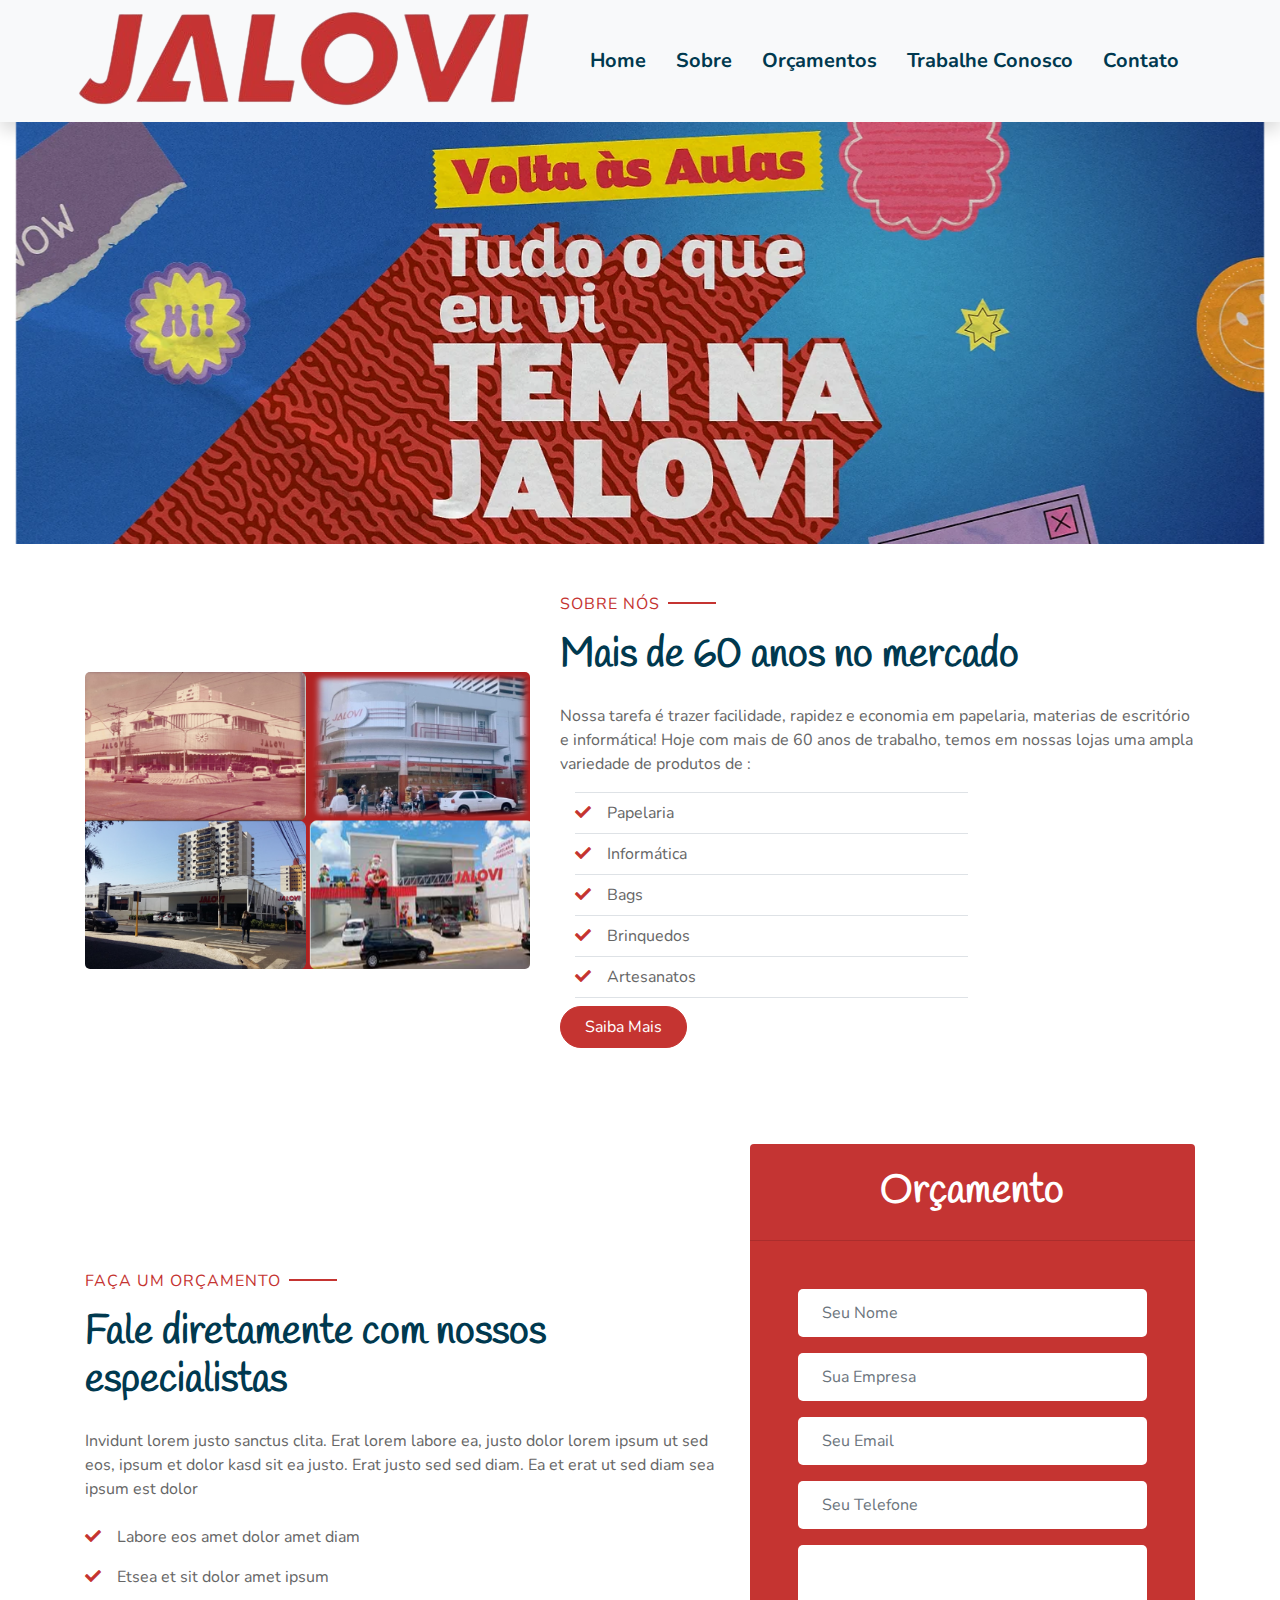
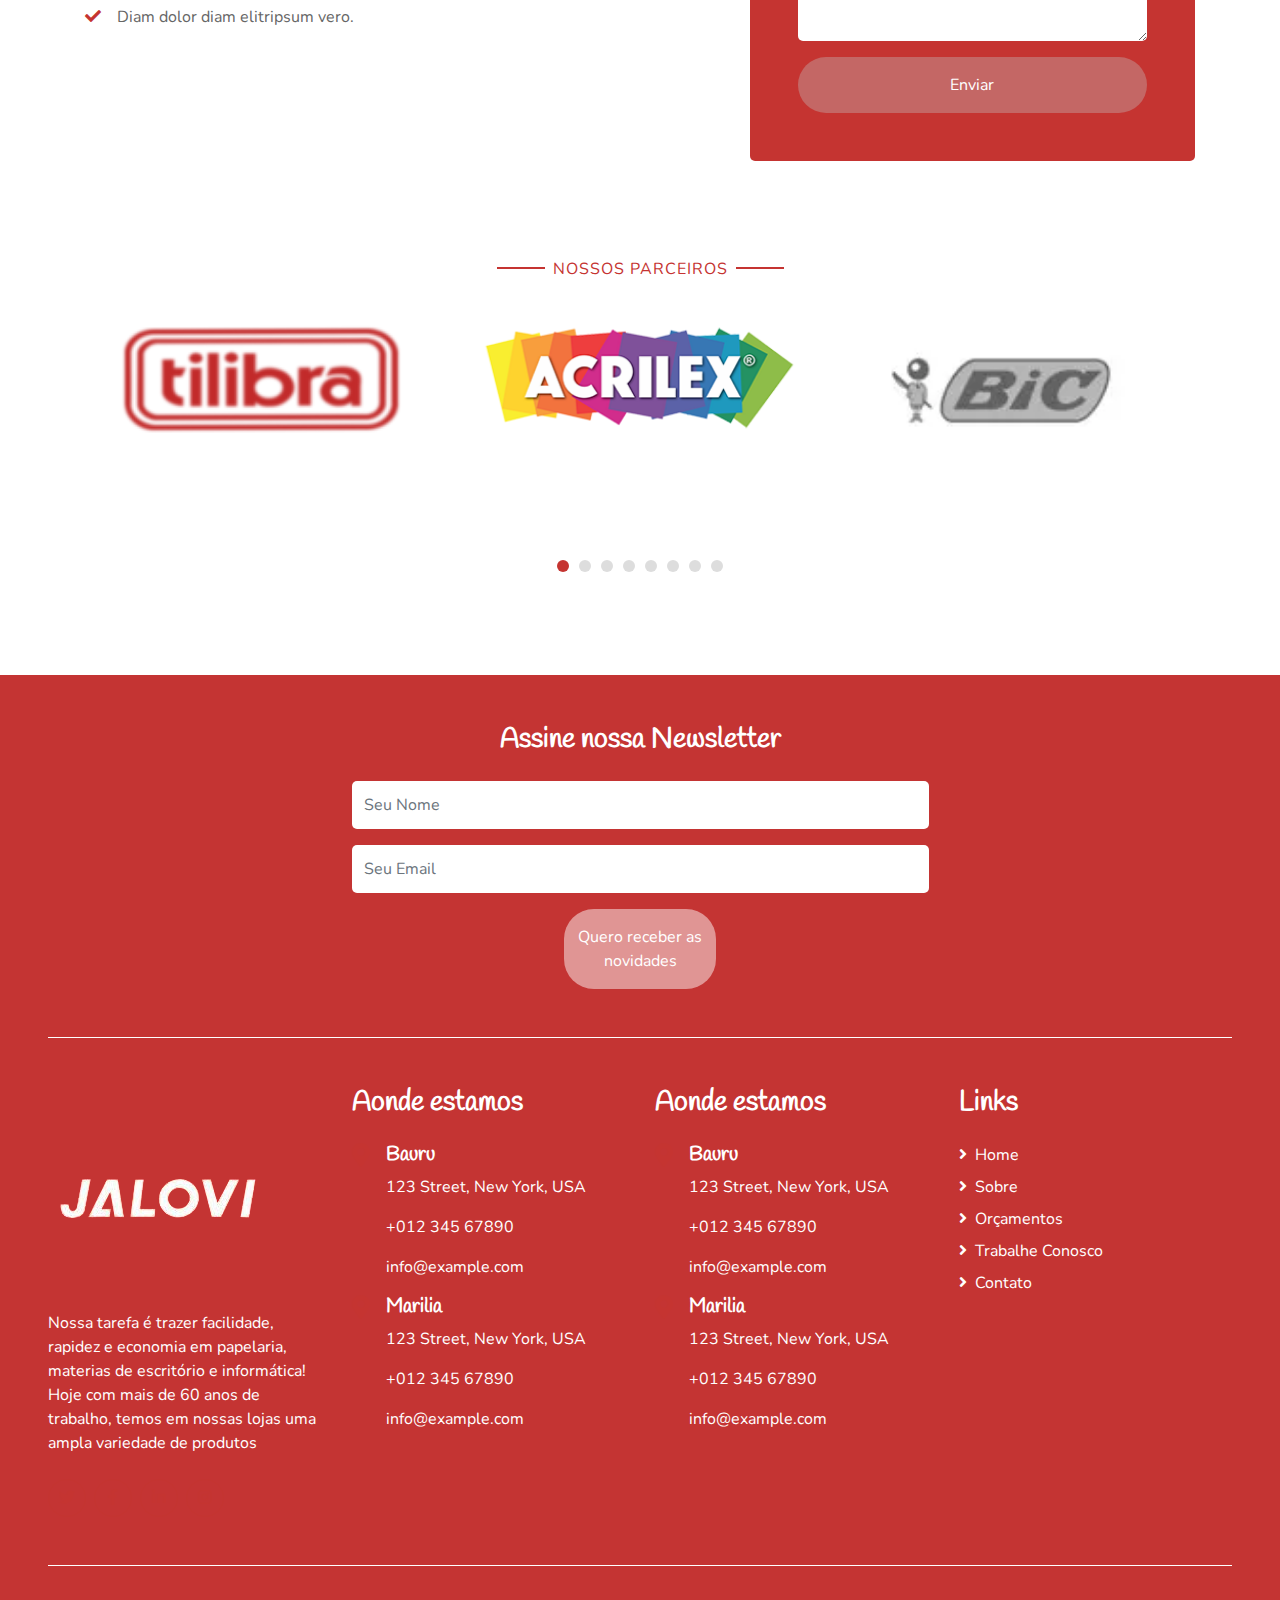
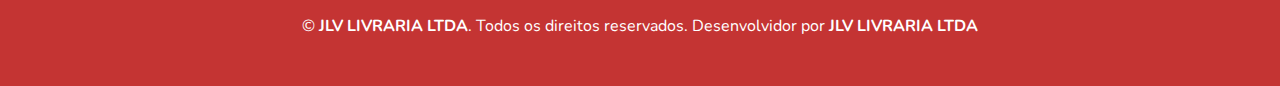
==== index.html @ 51370c57 "first commit" ====
<!DOCTYPE html>
<html lang="en">
  <head>
    <meta charset="utf-8" />
    <title>Jalovi</title>
    <meta content="width=device-width, initial-scale=1.0" name="viewport" />

    <!-- Favicon -->
    <link href="img/favicon.ico" rel="icon" />

    <!-- Google Web Fonts -->
    <link rel="preconnect" href="https://fonts.gstatic.com" />
    <link
      href="https://fonts.googleapis.com/css2?family=Handlee&family=Nunito&display=swap"
      rel="stylesheet"
    />

    <!-- Font Awesome -->
    <link
      href="https://cdnjs.cloudflare.com/ajax/libs/font-awesome/5.10.0/css/all.min.css"
      rel="stylesheet"
    />

    <!-- Flaticon Font -->
    <link href="lib/flaticon/font/flaticon.css" rel="stylesheet" />

    <!-- Libraries Stylesheet -->
    <link href="lib/owlcarousel/assets/owl.carousel.min.css" rel="stylesheet" />
    <link href="lib/lightbox/css/lightbox.min.css" rel="stylesheet" />

    <!-- Customized Bootstrap Stylesheet -->
    <link href="css/style.css" rel="stylesheet" />
  </head>

  <body>
    <!-- Navbar Start -->
    <div class="container-fluid bg-light position-relative shadow">
      <nav
        class="navbar navbar-expand-lg bg-light navbar-light py-3 py-lg-0 px-0 px-lg-5"
      >
        <a
          href=""
         
        >
          <img src="img/logo.png" alt="">
        </a>
        <button
          type="button"
          class="navbar-toggler"
          data-toggle="collapse"
          data-target="#navbarCollapse"
        >
          <span class="navbar-toggler-icon"></span>
        </button>
        <div
          class="collapse navbar-collapse justify-content-between"
          id="navbarCollapse"
        >
          <div class="navbar-nav font-weight-bold mx-auto py-0" style="font-size: 20px;">
            <a href="./index.html" class="nav-item nav-link">Home</a>
            <a href="./sobre.html" class="nav-item nav-link">Sobre</a>
            <a href="#orcamento" class="nav-item nav-link">Orçamentos</a>
            <a href="./trabalhe-conosco.html" class="nav-item nav-link">Trabalhe Conosco</a>
            <a href="./contato.html" class="nav-item nav-link">Contato</a>
          </div>
        
        </div>
      </nav>
    </div>
    <!-- Navbar End -->

    <!-- Header Start -->
    <div class="owl-carousel slider-carousel">
      <div
      class=""
    >
      <div class="slider-item px-3">
        <div class="banner1">
          <img
            class="img-fluid"
            src="img/banner.webp"
            alt="Image"
          />
          
        </div>
      </div>
      </div>

      <div
        class=""
      >
      <img
        class="img-fluid"
         src="img/Banner1.png"         
      />
      </div>
    </div>
    
    <!-- Header End -->

    <!-- Sobre Start -->
    <div class="container-fluid py-5">
      <div class="container">
        <div class="row align-items-center">
          <div class="col-lg-5">
            <img
              class="img-fluid rounded mb-5 mb-lg-0"
              src="img/jaloviAntiga.png"
              alt=""
            />
          </div>
          <div class="col-lg-7">
            <p class="section-title pr-5">
              <span class="pr-2">Sobre Nós</span>
            </p>
            <h1 class="mb-4">Mais de 60 anos no mercado</h1>
            <p>
              Nossa tarefa é trazer facilidade, rapidez e economia em papelaria, materias de escritório e informática!
              Hoje com mais de 60 anos de trabalho, temos em nossas lojas uma ampla variedade de produtos de : 
            </p>
          
              <div class="col-6 col-md-8">
                <ul class="list-inline m-0">
                  <li class="py-2 border-top border-bottom">
                    <i class="fa fa-check text-primary mr-3"></i>Papelaria</li>
                  <li class="py-2 border-bottom">
                    <i class="fa fa-check text-primary mr-3"></i>Informática</li>
                  <li class="py-2 border-bottom">
                    <i class="fa fa-check text-primary mr-3"></i>Bags</li>
                  <li class="py-2 border-bottom">
                    <i class="fa fa-check text-primary mr-3"></i>Brinquedos</li>
                  <li class="py-2 border-bottom">
                    <i class="fa fa-check text-primary mr-3"></i>Artesanatos</li>
                </ul>
                
              </div>
              <a href="" class="btn btn-primary mt-2 py-2 px-4">Saiba Mais</a>
            </div>
         
          </div>
        </div>
      </div>
    </div>
    <!-- Sobre End -->

   
    <!-- Orçamento Start -->
    <div class="container-fluid py-5" id="orcamento">
      <div class="container">
        <div class="row align-items-center">
          <div class="col-lg-7 mb-5 mb-lg-0">
            <p class="section-title pr-5">
              <span class="pr-2">Faça um Orçamento</span>
            </p>
            <h1 class="mb-4">Fale diretamente com nossos especialistas</h1>
            <p>
              Invidunt lorem justo sanctus clita. Erat lorem labore ea, justo
              dolor lorem ipsum ut sed eos, ipsum et dolor kasd sit ea justo.
              Erat justo sed sed diam. Ea et erat ut sed diam sea ipsum est
              dolor
            </p>
            <ul class="list-inline m-0">
              <li class="py-2">
                <i class="fa fa-check text-success mr-3"></i>Labore eos amet
                dolor amet diam
              </li>
              <li class="py-2">
                <i class="fa fa-check text-success mr-3"></i>Etsea et sit dolor
                amet ipsum
              </li>
              <li class="py-2">
                <i class="fa fa-check text-success mr-3"></i>Diam dolor diam
                elitripsum vero.
              </li>
            </ul>
          </div>
          <div class="col-lg-5">
            <div class="card border-0">
              <div class="card-header bg-secondary text-center p-4">
                <h1 class="text-white m-0">Orçamento</h1>
              </div>
              <div class="card-body rounded-bottom bg-primary p-5">
                <form>
                  <div class="form-group">
                    <input
                      type="text"
                      class="form-control border-0 p-4"
                      placeholder="Seu Nome"
                      required="required"
                    />
                  </div>
                  <div class="form-group">
                    <input
                      type="text"
                      class="form-control border-0 p-4"
                      placeholder="Sua Empresa"
                      required="required"
                    />
                  </div>
                  <div class="form-group">
                    <input
                      type="email"
                      class="form-control border-0 p-4"
                      placeholder="Seu Email"
                      required="required"
                    />
                  </div>
                  <div class="form-group">
                    <input
                      type="text"
                      class="form-control border-0 p-4"
                      placeholder="Seu Telefone"
                      required="required"
                    />
                  </div>
                  <div class="form-group">
                    <textarea
                    class="form-control border-0 p-4"
                    type="text"
                    placeholder="Produtos">
                    </textarea>
                  </div>
                  <div>
                    <button
                      class="btn btn-secondary btn-block border-0 py-3"
                      type="submit"
                    >
                      Enviar
                    </button>
                  </div>
                </form>
              </div>
            </div>
          </div>
        </div>
      </div>
    </div>
    <!-- Orçamento End -->

   

    <!-- Parceiros Start -->
    <div class="container-fluid py-5">
      <div class="container p-0">
        <div class="text-center pb-2">
          <p class="section-title px-5">
            <span class="px-2">Nossos parceiros</span>
          </p>
                </div>
        <div class="owl-carousel testimonial-carousel">
          <div class="testimonial-item px-3">
              <img
                class="img-fluid"
                src="img/acrilex.png"
                alt="Image"
                width="120px"
                height="120px"
              />
          </div>
          <div class="testimonial-item px-3">
              <img
                class="img-fluid "
                src="img/bic.png"
                alt="Image"
                width="120px"
                height="120px"
              />
          </div>
          <div class="testimonial-item px-3">
              <img
                class="img-fluid "
                src="img/cis2.png"
                alt="Image"
                width="120px"
                height="120px"
              />
          </div>
          <div class="testimonial-item px-3">
              <img
                class="img-fluid "
                src="img/chamex2.png"
                alt="Image"
                width="120px"
                height="120px"
              />
          </div>
          <div class="testimonial-item px-3">
              <img
                class="img-fluid "
                src="img/faber.png"
                alt="Image"
                width="120px"
                height="120px"
              />
          </div>
          <div class="testimonial-item px-3">
              <img
                class="img-fluid "
                src="img/Staedtler.png"
                alt="Image"
                width="120px"
                height="120px"
              />
          </div>
          <div class="testimonial-item px-3">
              <img
                class="img-fluid "
                src="img/stabilo.png"
                alt="Image"
                width="120px"
                height="120px"
              />
        </div>
        <div class="testimonial-item px-3">
          <img
            class="img-fluid "
            src="img/tilibra2.png"
            alt="Image"
            width="120px"
            height="120px"
          />
    </div>
      </div>
    </div>
    </div>
    <!-- Parceiros End -->


   <!-- Footer Start -->
   
   <div
   class="container-fluid bg-secondary text-white mt-5 py-5 px-sm-3 px-md-5"
 >
 <div class="row justify-content-center">
  <div class="col-md-6 col-sm-6 justify-content-center mb-5 text-center">
    <h3 class="text-primary mb-4" style="color: #ffff !important;">Assine nossa Newsletter</h3>
    <form action="">
      <div class="form-group">
        <input
          type="text"
          class="form-control border-0 py-4"
          placeholder="Seu Nome"
          required="required"
        />
      </div>
      <div class="form-group">
        <input
          type="email"
          class="form-control border-0 py-4"
          placeholder="Seu Email"
          required="required"
        />
      </div>
      <div class="row justify-content-center">
        <button 
          class="col-3  btn btn-primary btn-block border-0 py-3"
          type="submit"
          style="background-color : #ffffff7a"
        >
         Quero receber as novidades
        </button>
      </div>
    </form>
  </div>
 </div>
<div style="border-top: 1px solid white ;"></div>
   <div class="row pt-5">
     <div class="col-lg-3 col-md-6 mb-5">
       <a
         href=""
       >
       <img class="img-fluid" src="img/logo-branca.png" alt="">
       </a>
       <p>
        Nossa tarefa é trazer facilidade, rapidez e economia em papelaria, materias de escritório e informática! Hoje com mais de 60 anos de trabalho, temos em nossas lojas uma ampla variedade de produtos
       </p>
       <div class="d-flex justify-content-start mt-4">
         <a
           class="btn btn-outline-primary rounded-circle text-center mr-2 px-0"
           style="width: 38px; height: 38px"
           href="#"
           ><i class="fab fa-twitter"></i
         ></a>
         <a
           class="btn btn-outline-primary rounded-circle text-center mr-2 px-0"
           style="width: 38px; height: 38px"
           href="#"
           ><i class="fab fa-facebook-f"></i
         ></a>
         <a
           class="btn btn-outline-primary rounded-circle text-center mr-2 px-0"
           style="width: 38px; height: 38px"
           href="#"
           ><i class="fab fa-linkedin-in"></i
         ></a>
         <a
           class="btn btn-outline-primary rounded-circle text-center mr-2 px-0"
           style="width: 38px; height: 38px"
           href="#"
           ><i class="fab fa-instagram"></i
         ></a>
       </div>
     </div>

     <div class="col-lg-3 col-md-3 mb-5">
       <h3 class="text-primary mb-4" style="color: #ffff !important;">Aonde estamos</h3>
       <div class="d-flex">
         <h4 class="fa fa-map-marker-alt text-primary"></h4>
         <div class="pl-3">
           <h5 class="text-white">Bauru</h5>
           <p>123 Street, New York, USA</p>
           <p>+012 345 67890</p>
           <p>info@example.com</p>
         </div>
       </div>
       <div class="d-flex">
         <h4 class="fa fa-map-marker-alt text-primary"></h4>
         <div class="pl-3">
           <h5 class="text-white">Marilia</h5>
           <p>123 Street, New York, USA</p>
           <p>+012 345 67890</p>
           <p>info@example.com</p>
         </div>
       </div>  
     </div>

     <div class="col-lg-3 col-md-3 mb-5">
       <h3 class="text-primary mb-4" style="color: #ffff !important;">Aonde estamos</h3>
       <div class="d-flex">
         <h4 class="fa fa-map-marker-alt text-primary"></h4>
         <div class="pl-3">
           <h5 class="text-white">Bauru</h5>
           <p>123 Street, New York, USA</p>
           <p>+012 345 67890</p>
           <p>info@example.com</p>
         </div>
       </div>
       <div class="d-flex">
         <h4 class="fa fa-map-marker-alt text-primary"></h4>
         <div class="pl-3">
           <h5 class="text-white">Marilia</h5>
           <p>123 Street, New York, USA</p>
           <p>+012 345 67890</p>
           <p>info@example.com</p>
         </div>
       </div>  
     </div>



     <div class="col-lg-3 col-md-6 mb-5">
       <h3 class="text-primary mb-4" style="color: #ffff !important;">Links</h3>
       <div class="d-flex flex-column justify-content-start">
         <a class="text-white mb-2" href="./index.html"
           ><i class="fa fa-angle-right mr-2"></i>Home</a
         >
         <a class="text-white mb-2" href="./sobre.html"
           ><i class="fa fa-angle-right mr-2"></i>Sobre</a
         >
         <a class="text-white mb-2" href="#"
           ><i class="fa fa-angle-right mr-2"></i>Orçamentos</a
         >
         <a class="text-white mb-2" href="trabalhe-conosco.html"
           ><i class="fa fa-angle-right mr-2"></i>Trabalhe Conosco</a
         >
         <a class="text-white" href="./contato.html"
           ><i class="fa fa-angle-right mr-2"></i>Contato</a
         >
       </div>
     </div>
   
   </div>
   
   <div
     class="container-fluid pt-5"
     style="border-top: 1px solid white ;"
   >
     <p class="m-0 text-center text-white">
       &copy;
       <a class="text-primary font-weight-bold" style="color: #ffff !important;" href="#">JLV LIVRARIA LTDA</a>.
       Todos os direitos reservados.

       <!--/*** This template is free as long as you keep the footer author’s credit link/attribution link/backlink. If you'd like to use the template without the footer author’s credit link/attribution link/backlink, you can purchase the Credit Removal License from "https://htmlcodex.com/credit-removal". Thank you for your support. ***/-->
       Desenvolvidor por
       <a class="text-primary font-weight-bold" href=""
       style="color: #ffff !important;">JLV LIVRARIA LTDA</a
       >
     </p>
   </div>
 </div>
 <!-- Footer End -->

 <!-- Back to Top -->
 <a href="#" class="btn btn-primary p-3 back-to-top"
   ><i class="fa fa-angle-double-up"></i
 ></a>

 <!-- JavaScript Libraries -->
 <script src="https://code.jquery.com/jquery-3.4.1.min.js"></script>
 <script src="https://stackpath.bootstrapcdn.com/bootstrap/4.4.1/js/bootstrap.bundle.min.js"></script>
 <script src="lib/easing/easing.min.js"></script>
 <script src="lib/owlcarousel/owl.carousel.min.js"></script>
 <script src="lib/isotope/isotope.pkgd.min.js"></script>
 <script src="lib/lightbox/js/lightbox.min.js"></script>

 <!-- Contact Javascript File -->
 <script src="mail/jqBootstrapValidation.min.js"></script>
 <script src="mail/contact.js"></script>

 <!-- Template Javascript -->
 <script src="js/main.js"></script>
</body>
</html>
---- lib/flaticon/font/flaticon.css ----
@font-face {
  font-family: "Flaticon";
  src: url("./Flaticon.eot");
  src: url("./Flaticon.eot?#iefix") format("embedded-opentype"),
       url("./Flaticon.woff2") format("woff2"),
       url("./Flaticon.woff") format("woff"),
       url("./Flaticon.ttf") format("truetype"),
       url("./Flaticon.svg#Flaticon") format("svg");
  font-weight: normal;
  font-style: normal;
}

@media screen and (-webkit-min-device-pixel-ratio:0) {
  @font-face {
    font-family: "Flaticon";
    src: url("./Flaticon.svg#Flaticon") format("svg");
  }
}

[class^="flaticon-"]:before, [class*=" flaticon-"]:before,
[class^="flaticon-"]:after, [class*=" flaticon-"]:after {   
  font-family: Flaticon;
        font-size: 20px;
font-style: normal;
margin-left: 20px;
}

.flaticon-001-swing:before { content: "\f100"; }
.flaticon-002-bricks:before { content: "\f101"; }
.flaticon-003-feeding-bottle:before { content: "\f102"; }
.flaticon-004-balloons:before { content: "\f103"; }
.flaticon-005-marker:before { content: "\f104"; }
.flaticon-006-spinning-top:before { content: "\f105"; }
.flaticon-007-sandbox:before { content: "\f106"; }
.flaticon-008-tambourine:before { content: "\f107"; }
.flaticon-009-bib:before { content: "\f108"; }
.flaticon-010-slide:before { content: "\f109"; }
.flaticon-011-mat:before { content: "\f10a"; }
.flaticon-012-kite:before { content: "\f10b"; }
.flaticon-013-brush:before { content: "\f10c"; }
.flaticon-014-blackboard:before { content: "\f10d"; }
.flaticon-015-potty:before { content: "\f10e"; }
.flaticon-016-apple:before { content: "\f10f"; }
.flaticon-017-toy-car:before { content: "\f110"; }
.flaticon-018-ball:before { content: "\f111"; }
.flaticon-019-pencil:before { content: "\f112"; }
.flaticon-020-rattle:before { content: "\f113"; }
.flaticon-021-juice-box:before { content: "\f114"; }
.flaticon-022-drum:before { content: "\f115"; }
.flaticon-023-girl:before { content: "\f116"; }
.flaticon-024-shape-toy:before { content: "\f117"; }
.flaticon-025-sandwich:before { content: "\f118"; }
.flaticon-026-paper-boat:before { content: "\f119"; }
.flaticon-027-xylophone:before { content: "\f11a"; }
.flaticon-028-kindergarten:before { content: "\f11b"; }
.flaticon-029-clock:before { content: "\f11c"; }
.flaticon-030-crayons:before { content: "\f11d"; }
.flaticon-031-bell:before { content: "\f11e"; }
.flaticon-032-book:before { content: "\f11f"; }
.flaticon-033-blocks:before { content: "\f120"; }
.flaticon-034-popsicle:before { content: "\f121"; }
.flaticon-035-table:before { content: "\f122"; }
.flaticon-036-boy:before { content: "\f123"; }
.flaticon-037-toys:before { content: "\f124"; }
.flaticon-038-locker:before { content: "\f125"; }
.flaticon-039-seesaw:before { content: "\f126"; }
.flaticon-040-puzzle:before { content: "\f127"; }
.flaticon-041-abacus:before { content: "\f128"; }
.flaticon-042-synthesizer:before { content: "\f129"; }
.flaticon-043-teddy-bear:before { content: "\f12a"; }
.flaticon-044-scissors:before { content: "\f12b"; }
.flaticon-045-cookies:before { content: "\f12c"; }
.flaticon-046-bucket:before { content: "\f12d"; }
.flaticon-047-backpack:before { content: "\f12e"; }
.flaticon-048-paper-plane:before { content: "\f12f"; }
.flaticon-049-cutlery:before { content: "\f130"; }
.flaticon-050-fence:before { content: "\f131"; }
---- css/style.css ----
/******* Bootstrap Theming ********/
/*!
 * Bootstrap v4.5.3 (https://getbootstrap.com/)
 * Copyright 2011-2020 The Bootstrap Authors
 * Copyright 2011-2020 Twitter, Inc.
 * Licensed under MIT (https://github.com/twbs/bootstrap/blob/main/LICENSE)
 */
:root {
  --blue: #007bff;
  --indigo: #6610f2;
  --purple: #6f42c1;
  --pink: #e83e8c;
  --red: #dc3545;
  --orange: #fd7e14;
  --yellow: #ffc107;
  --green: #28a745;
  --teal: #20c997;
  --cyan: #c53431;
  --white: #fff;
  --gray: #6c757d;
  --gray-dark: #343a40;
  --primary: #c53431;
  --secondary: #00394f;
  --success: #28a745;
  --info: #c53431;
  --warning: #ffc107;
  --danger: #dc3545;
  --light: #f8f9fa;
  --dark: #343a40;
  --breakpoint-xs: 0;
  --breakpoint-sm: 576px;
  --breakpoint-md: 768px;
  --breakpoint-lg: 992px;
  --breakpoint-xl: 1200px;
  --font-family-sans-serif: "Nunito", sans-serif;
  --font-family-monospace: SFMono-Regular, Menlo, Monaco, Consolas, "Liberation Mono", "Courier New", monospace;
}

*,
*::before,
*::after {
  box-sizing: border-box;
}

html {
  scroll-behavior: smooth !important;
  font-family: sans-serif;
  line-height: 1.15;
  -webkit-text-size-adjust: 100%;
  -webkit-tap-highlight-color: rgba(0, 0, 0, 0);
  
}
:target {
  scroll-margin-top: .8em;
}

article, aside, figcaption, figure, footer, header, hgroup, main, nav, section {
  display: block;
}

body {
  margin: 0;
  font-family: "Nunito", sans-serif;
  font-size: 1rem;
  font-weight: 400;
  line-height: 1.5;
  color: #666666;
  text-align: left;
  background-color: #fff;
}

[tabindex="-1"]:focus:not(:focus-visible) {
  outline: 0 !important;
}

hr {
  box-sizing: content-box;
  height: 0;
  overflow: visible;
}

h1, h2, h3, h4, h5, h6 {
  margin-top: 0;
  margin-bottom: 0.5rem;
}

p {
  margin-top: 0;
  margin-bottom: 1rem;
}

abbr[title],
abbr[data-original-title] {
  text-decoration: underline;
  text-decoration: underline dotted;
  cursor: help;
  border-bottom: 0;
  text-decoration-skip-ink: none;
}

address {
  margin-bottom: 1rem;
  font-style: normal;
  line-height: inherit;
}

ol,
ul,
dl {
  margin-top: 0;
  margin-bottom: 1rem;
}

ol ol,
ul ul,
ol ul,
ul ol {
  margin-bottom: 0;
}

dt {
  font-weight: 700;
}

dd {
  margin-bottom: .5rem;
  margin-left: 0;
}

blockquote {
  margin: 0 0 1rem;
}

b,
strong {
  font-weight: bolder;
}

small {
  font-size: 80%;
}

sub,
sup {
  position: relative;
  font-size: 75%;
  line-height: 0;
  vertical-align: baseline;
}

sub {
  bottom: -.25em;
}

sup {
  top: -.5em;
}

a {
  color: #c53431;
  text-decoration: none;
  background-color: transparent;
}

a:hover {
  color: #0f6674;
  text-decoration: underline;
}

a:not([href]):not([class]) {
  color: inherit;
  text-decoration: none;
}

a:not([href]):not([class]):hover {
  color: inherit;
  text-decoration: none;
}

pre,
code,
kbd,
samp {
  font-family: SFMono-Regular, Menlo, Monaco, Consolas, "Liberation Mono", "Courier New", monospace;
  font-size: 1em;
}

pre {
  margin-top: 0;
  margin-bottom: 1rem;
  overflow: auto;
  -ms-overflow-style: scrollbar;
}

figure {
  margin: 0 0 1rem;
}

img {
  vertical-align: middle;
  border-style: none;
}

svg {
  overflow: hidden;
  vertical-align: middle;
}

table {
  border-collapse: collapse;
}

caption {
  padding-top: 0.75rem;
  padding-bottom: 0.75rem;
  color: #6c757d;
  text-align: left;
  caption-side: bottom;
}

th {
  text-align: inherit;
  text-align: -webkit-match-parent;
}

label {
  display: inline-block;
  margin-bottom: 0.5rem;
}

button {
  border-radius: 0;
}

button:focus {
  outline: 1px dotted;
  outline: 5px auto -webkit-focus-ring-color;
}

input,
button,
select,
optgroup,
textarea {
  margin: 0;
  font-family: inherit;
  font-size: inherit;
  line-height: inherit;
}

button,
input {
  overflow: visible;
}

button,
select {
  text-transform: none;
}

[role="button"] {
  cursor: pointer;
}

select {
  word-wrap: normal;
}

button,
[type="button"],
[type="reset"],
[type="submit"] {
  -webkit-appearance: button;
}

button:not(:disabled),
[type="button"]:not(:disabled),
[type="reset"]:not(:disabled),
[type="submit"]:not(:disabled) {
  cursor: pointer;
}

button::-moz-focus-inner,
[type="button"]::-moz-focus-inner,
[type="reset"]::-moz-focus-inner,
[type="submit"]::-moz-focus-inner {
  padding: 0;
  border-style: none;
}

input[type="radio"],
input[type="checkbox"] {
  box-sizing: border-box;
  padding: 0;
}

textarea {
  overflow: auto;
  resize: vertical;
}

fieldset {
  min-width: 0;
  padding: 0;
  margin: 0;
  border: 0;
}

legend {
  display: block;
  width: 100%;
  max-width: 100%;
  padding: 0;
  margin-bottom: .5rem;
  font-size: 1.5rem;
  line-height: inherit;
  color: inherit;
  white-space: normal;
}

@media (max-width: 1200px) {
  legend {
    font-size: calc(1.275rem + 0.3vw) ;
  }
}

progress {
  vertical-align: baseline;
}

[type="number"]::-webkit-inner-spin-button,
[type="number"]::-webkit-outer-spin-button {
  height: auto;
}

[type="search"] {
  outline-offset: -2px;
  -webkit-appearance: none;
}

[type="search"]::-webkit-search-decoration {
  -webkit-appearance: none;
}

::-webkit-file-upload-button {
  font: inherit;
  -webkit-appearance: button;
}

output {
  display: inline-block;
}

summary {
  display: list-item;
  cursor: pointer;
}

template {
  display: none;
}

[hidden] {
  display: none !important;
}

h1, h2, h3, h4, h5, h6,
.h1, .h2, .h3, .h4, .h5, .h6 {
  margin-bottom: 0.5rem;
  font-family: "Handlee", cursive;
  font-weight: bold;
  line-height: 1.2;
  color: #00394f;
}

h1, .h1 {
  font-size: 2.5rem;
}

@media (max-width: 1200px) {
  h1, .h1 {
    font-size: calc(1.375rem + 1.5vw) ;
  }
}

h2, .h2 {
  font-size: 2rem;
}

@media (max-width: 1200px) {
  h2, .h2 {
    font-size: calc(1.325rem + 0.9vw) ;
  }
}

h3, .h3 {
  font-size: 1.75rem;
}

@media (max-width: 1200px) {
  h3, .h3 {
    font-size: calc(1.3rem + 0.6vw) ;
  }
}

h4, .h4 {
  font-size: 1.5rem;
}

@media (max-width: 1200px) {
  h4, .h4 {
    font-size: calc(1.275rem + 0.3vw) ;
  }
}

h5, .h5 {
  font-size: 1.25rem;
}

h6, .h6 {
  font-size: 1rem;
}

.lead {
  font-size: 1.25rem;
  font-weight: 300;
}

.display-1 {
  font-size: 6rem;
  font-weight: 300;
  line-height: 1.2;
}

@media (max-width: 1200px) {
  .display-1 {
    font-size: calc(1.725rem + 5.7vw) ;
  }
}

.display-2 {
  font-size: 5.5rem;
  font-weight: 300;
  line-height: 1.2;
}

@media (max-width: 1200px) {
  .display-2 {
    font-size: calc(1.675rem + 5.1vw) ;
  }
}

.display-3 {
  font-size: 4.5rem;
  font-weight: 300;
  line-height: 1.2;
}

@media (max-width: 1200px) {
  .display-3 {
    font-size: calc(1.575rem + 3.9vw) ;
  }
}

.display-4 {
  font-size: 3.5rem;
  font-weight: 300;
  line-height: 1.2;
}

@media (max-width: 1200px) {
  .display-4 {
    font-size: calc(1.475rem + 2.7vw) ;
  }
}

hr {
  margin-top: 1rem;
  margin-bottom: 1rem;
  border: 0;
  border-top: 1px solid rgba(0, 0, 0, 0.1);
}

small,
.small {
  font-size: 80%;
  font-weight: 400;
}

mark,
.mark {
  padding: 0.2em;
  background-color: #fcf8e3;
}

.list-unstyled {
  padding-left: 0;
  list-style: none;
}

.list-inline {
  padding-left: 0;
  list-style: none;
}

.list-inline-item {
  display: inline-block;
}

.list-inline-item:not(:last-child) {
  margin-right: 0.5rem;
}

.initialism {
  font-size: 90%;
  text-transform: uppercase;
}

.blockquote {
  margin-bottom: 1rem;
  font-size: 1.25rem;
}

.blockquote-footer {
  display: block;
  font-size: 80%;
  color: #6c757d;
}

.blockquote-footer::before {
  content: "\2014\00A0";
}

.img-fluid {
  max-width: 100%;
  height: auto;
}

.img-thumbnail {
  padding: 0.25rem;
  background-color: #fff;
  border: 1px solid #dee2e6;
  border-radius: 5px;
  max-width: 100%;
  height: auto;
}

.figure {
  display: inline-block;
}

.figure-img {
  margin-bottom: 0.5rem;
  line-height: 1;
}

.figure-caption {
  font-size: 90%;
  color: #6c757d;
}

code {
  font-size: 87.5%;
  color: #e83e8c;
  word-wrap: break-word;
}

a > code {
  color: inherit;
}

kbd {
  padding: 0.2rem 0.4rem;
  font-size: 87.5%;
  color: #fff;
  background-color: #212529;
  border-radius: 0.2rem;
}

kbd kbd {
  padding: 0;
  font-size: 100%;
  font-weight: 700;
}

pre {
  display: block;
  font-size: 87.5%;
  color: #212529;
}

pre code {
  font-size: inherit;
  color: inherit;
  word-break: normal;
}

.pre-scrollable {
  max-height: 340px;
  overflow-y: scroll;
}

.container,
.container-fluid,
.container-sm,
.container-md,
.container-lg,
.container-xl {
  width: 100%;
  padding-right: 15px;
  padding-left: 15px;
  margin-right: auto;
  margin-left: auto;
}

@media (min-width: 576px) {
  .container, .container-sm {
    max-width: 540px;
  }
}

@media (min-width: 768px) {
  .container, .container-sm, .container-md {
    max-width: 720px;
  }
}

@media (min-width: 992px) {
  .container, .container-sm, .container-md, .container-lg {
    max-width: 960px;
  }
}

@media (min-width: 1200px) {
  .container, .container-sm, .container-md, .container-lg, .container-xl {
    max-width: 1140px;
  }
}

.row {
  display: flex;
  flex-wrap: wrap;
  margin-right: -15px;
  margin-left: -15px;
}

.no-gutters {
  margin-right: 0;
  margin-left: 0;
}

.no-gutters > .col,
.no-gutters > [class*="col-"] {
  padding-right: 0;
  padding-left: 0;
}

.col-1, .col-2, .col-3, .col-4, .col-5, .col-6, .col-7, .col-8, .col-9, .col-10, .col-11, .col-12, .col,
.col-auto, .col-sm-1, .col-sm-2, .col-sm-3, .col-sm-4, .col-sm-5, .col-sm-6, .col-sm-7, .col-sm-8, .col-sm-9, .col-sm-10, .col-sm-11, .col-sm-12, .col-sm,
.col-sm-auto, .col-md-1, .col-md-2, .col-md-3, .col-md-4, .col-md-5, .col-md-6, .col-md-7, .col-md-8, .col-md-9, .col-md-10, .col-md-11, .col-md-12, .col-md,
.col-md-auto, .col-lg-1, .col-lg-2, .col-lg-3, .col-lg-4, .col-lg-5, .col-lg-6, .col-lg-7, .col-lg-8, .col-lg-9, .col-lg-10, .col-lg-11, .col-lg-12, .col-lg,
.col-lg-auto, .col-xl-1, .col-xl-2, .col-xl-3, .col-xl-4, .col-xl-5, .col-xl-6, .col-xl-7, .col-xl-8, .col-xl-9, .col-xl-10, .col-xl-11, .col-xl-12, .col-xl,
.col-xl-auto {
  position: relative;
  width: 100%;
  padding-right: 15px;
  padding-left: 15px;
}

.col {
  flex-basis: 0;
  flex-grow: 1;
  max-width: 100%;
}

.row-cols-1 > * {
  flex: 0 0 100%;
  max-width: 100%;
}

.row-cols-2 > * {
  flex: 0 0 50%;
  max-width: 50%;
}

.row-cols-3 > * {
  flex: 0 0 33.33333%;
  max-width: 33.33333%;
}

.row-cols-4 > * {
  flex: 0 0 25%;
  max-width: 25%;
}

.row-cols-5 > * {
  flex: 0 0 20%;
  max-width: 20%;
}

.row-cols-6 > * {
  flex: 0 0 16.66667%;
  max-width: 16.66667%;
}

.col-auto {
  flex: 0 0 auto;
  width: auto;
  max-width: 100%;
}

.col-1 {
  flex: 0 0 8.33333%;
  max-width: 8.33333%;
}

.col-2 {
  flex: 0 0 16.66667%;
  max-width: 16.66667%;
}

.col-3 {
  flex: 0 0 25%;
  max-width: 25%;
}

.col-4 {
  flex: 0 0 33.33333%;
  max-width: 33.33333%;
}

.col-5 {
  flex: 0 0 41.66667%;
  max-width: 41.66667%;
}

.col-6 {
  flex: 0 0 50%;
  max-width: 50%;
}

.col-7 {
  flex: 0 0 58.33333%;
  max-width: 58.33333%;
}

.col-8 {
  flex: 0 0 66.66667%;
  max-width: 66.66667%;
}

.col-9 {
  flex: 0 0 75%;
  max-width: 75%;
}

.col-10 {
  flex: 0 0 83.33333%;
  max-width: 83.33333%;
}

.col-11 {
  flex: 0 0 91.66667%;
  max-width: 91.66667%;
}

.col-12 {
  flex: 0 0 100%;
  max-width: 100%;
}

.order-first {
  order: -1;
}

.order-last {
  order: 13;
}

.order-0 {
  order: 0;
}

.order-1 {
  order: 1;
}

.order-2 {
  order: 2;
}

.order-3 {
  order: 3;
}

.order-4 {
  order: 4;
}

.order-5 {
  order: 5;
}

.order-6 {
  order: 6;
}

.order-7 {
  order: 7;
}

.order-8 {
  order: 8;
}

.order-9 {
  order: 9;
}

.order-10 {
  order: 10;
}

.order-11 {
  order: 11;
}

.order-12 {
  order: 12;
}

.offset-1 {
  margin-left: 8.33333%;
}

.offset-2 {
  margin-left: 16.66667%;
}

.offset-3 {
  margin-left: 25%;
}

.offset-4 {
  margin-left: 33.33333%;
}

.offset-5 {
  margin-left: 41.66667%;
}

.offset-6 {
  margin-left: 50%;
}

.offset-7 {
  margin-left: 58.33333%;
}

.offset-8 {
  margin-left: 66.66667%;
}

.offset-9 {
  margin-left: 75%;
}

.offset-10 {
  margin-left: 83.33333%;
}

.offset-11 {
  margin-left: 91.66667%;
}

@media (min-width: 576px) {
  .col-sm {
    flex-basis: 0;
    flex-grow: 1;
    max-width: 100%;
  }
  .row-cols-sm-1 > * {
    flex: 0 0 100%;
    max-width: 100%;
  }
  .row-cols-sm-2 > * {
    flex: 0 0 50%;
    max-width: 50%;
  }
  .row-cols-sm-3 > * {
    flex: 0 0 33.33333%;
    max-width: 33.33333%;
  }
  .row-cols-sm-4 > * {
    flex: 0 0 25%;
    max-width: 25%;
  }
  .row-cols-sm-5 > * {
    flex: 0 0 20%;
    max-width: 20%;
  }
  .row-cols-sm-6 > * {
    flex: 0 0 16.66667%;
    max-width: 16.66667%;
  }
  .col-sm-auto {
    flex: 0 0 auto;
    width: auto;
    max-width: 100%;
  }
  .col-sm-1 {
    flex: 0 0 8.33333%;
    max-width: 8.33333%;
  }
  .col-sm-2 {
    flex: 0 0 16.66667%;
    max-width: 16.66667%;
  }
  .col-sm-3 {
    flex: 0 0 25%;
    max-width: 25%;
  }
  .col-sm-4 {
    flex: 0 0 33.33333%;
    max-width: 33.33333%;
  }
  .col-sm-5 {
    flex: 0 0 41.66667%;
    max-width: 41.66667%;
  }
  .col-sm-6 {
    flex: 0 0 50%;
    max-width: 50%;
  }
  .col-sm-7 {
    flex: 0 0 58.33333%;
    max-width: 58.33333%;
  }
  .col-sm-8 {
    flex: 0 0 66.66667%;
    max-width: 66.66667%;
  }
  .col-sm-9 {
    flex: 0 0 75%;
    max-width: 75%;
  }
  .col-sm-10 {
    flex: 0 0 83.33333%;
    max-width: 83.33333%;
  }
  .col-sm-11 {
    flex: 0 0 91.66667%;
    max-width: 91.66667%;
  }
  .col-sm-12 {
    flex: 0 0 100%;
    max-width: 100%;
  }
  .order-sm-first {
    order: -1;
  }
  .order-sm-last {
    order: 13;
  }
  .order-sm-0 {
    order: 0;
  }
  .order-sm-1 {
    order: 1;
  }
  .order-sm-2 {
    order: 2;
  }
  .order-sm-3 {
    order: 3;
  }
  .order-sm-4 {
    order: 4;
  }
  .order-sm-5 {
    order: 5;
  }
  .order-sm-6 {
    order: 6;
  }
  .order-sm-7 {
    order: 7;
  }
  .order-sm-8 {
    order: 8;
  }
  .order-sm-9 {
    order: 9;
  }
  .order-sm-10 {
    order: 10;
  }
  .order-sm-11 {
    order: 11;
  }
  .order-sm-12 {
    order: 12;
  }
  .offset-sm-0 {
    margin-left: 0;
  }
  .offset-sm-1 {
    margin-left: 8.33333%;
  }
  .offset-sm-2 {
    margin-left: 16.66667%;
  }
  .offset-sm-3 {
    margin-left: 25%;
  }
  .offset-sm-4 {
    margin-left: 33.33333%;
  }
  .offset-sm-5 {
    margin-left: 41.66667%;
  }
  .offset-sm-6 {
    margin-left: 50%;
  }
  .offset-sm-7 {
    margin-left: 58.33333%;
  }
  .offset-sm-8 {
    margin-left: 66.66667%;
  }
  .offset-sm-9 {
    margin-left: 75%;
  }
  .offset-sm-10 {
    margin-left: 83.33333%;
  }
  .offset-sm-11 {
    margin-left: 91.66667%;
  }
}

@media (min-width: 768px) {
  .col-md {
    flex-basis: 0;
    flex-grow: 1;
    max-width: 100%;
  }
  .row-cols-md-1 > * {
    flex: 0 0 100%;
    max-width: 100%;
  }
  .row-cols-md-2 > * {
    flex: 0 0 50%;
    max-width: 50%;
  }
  .row-cols-md-3 > * {
    flex: 0 0 33.33333%;
    max-width: 33.33333%;
  }
  .row-cols-md-4 > * {
    flex: 0 0 25%;
    max-width: 25%;
  }
  .row-cols-md-5 > * {
    flex: 0 0 20%;
    max-width: 20%;
  }
  .row-cols-md-6 > * {
    flex: 0 0 16.66667%;
    max-width: 16.66667%;
  }
  .col-md-auto {
    flex: 0 0 auto;
    width: auto;
    max-width: 100%;
  }
  .col-md-1 {
    flex: 0 0 8.33333%;
    max-width: 8.33333%;
  }
  .col-md-2 {
    flex: 0 0 16.66667%;
    max-width: 16.66667%;
  }
  .col-md-3 {
    flex: 0 0 25%;
    max-width: 25%;
  }
  .col-md-4 {
    flex: 0 0 33.33333%;
    max-width: 33.33333%;
  }
  .col-md-5 {
    flex: 0 0 41.66667%;
    max-width: 41.66667%;
  }
  .col-md-6 {
    flex: 0 0 50%;
    max-width: 50%;
  }
  .col-md-7 {
    flex: 0 0 58.33333%;
    max-width: 58.33333%;
  }
  .col-md-8 {
    flex: 0 0 66.66667%;
    max-width: 66.66667%;
  }
  .col-md-9 {
    flex: 0 0 75%;
    max-width: 75%;
  }
  .col-md-10 {
    flex: 0 0 83.33333%;
    max-width: 83.33333%;
  }
  .col-md-11 {
    flex: 0 0 91.66667%;
    max-width: 91.66667%;
  }
  .col-md-12 {
    flex: 0 0 100%;
    max-width: 100%;
  }
  .order-md-first {
    order: -1;
  }
  .order-md-last {
    order: 13;
  }
  .order-md-0 {
    order: 0;
  }
  .order-md-1 {
    order: 1;
  }
  .order-md-2 {
    order: 2;
  }
  .order-md-3 {
    order: 3;
  }
  .order-md-4 {
    order: 4;
  }
  .order-md-5 {
    order: 5;
  }
  .order-md-6 {
    order: 6;
  }
  .order-md-7 {
    order: 7;
  }
  .order-md-8 {
    order: 8;
  }
  .order-md-9 {
    order: 9;
  }
  .order-md-10 {
    order: 10;
  }
  .order-md-11 {
    order: 11;
  }
  .order-md-12 {
    order: 12;
  }
  .offset-md-0 {
    margin-left: 0;
  }
  .offset-md-1 {
    margin-left: 8.33333%;
  }
  .offset-md-2 {
    margin-left: 16.66667%;
  }
  .offset-md-3 {
    margin-left: 25%;
  }
  .offset-md-4 {
    margin-left: 33.33333%;
  }
  .offset-md-5 {
    margin-left: 41.66667%;
  }
  .offset-md-6 {
    margin-left: 50%;
  }
  .offset-md-7 {
    margin-left: 58.33333%;
  }
  .offset-md-8 {
    margin-left: 66.66667%;
  }
  .offset-md-9 {
    margin-left: 75%;
  }
  .offset-md-10 {
    margin-left: 83.33333%;
  }
  .offset-md-11 {
    margin-left: 91.66667%;
  }
}

@media (min-width: 992px) {
  .col-lg {
    flex-basis: 0;
    flex-grow: 1;
    max-width: 100%;
  }
  .row-cols-lg-1 > * {
    flex: 0 0 100%;
    max-width: 100%;
  }
  .row-cols-lg-2 > * {
    flex: 0 0 50%;
    max-width: 50%;
  }
  .row-cols-lg-3 > * {
    flex: 0 0 33.33333%;
    max-width: 33.33333%;
  }
  .row-cols-lg-4 > * {
    flex: 0 0 25%;
    max-width: 25%;
  }
  .row-cols-lg-5 > * {
    flex: 0 0 20%;
    max-width: 20%;
  }
  .row-cols-lg-6 > * {
    flex: 0 0 16.66667%;
    max-width: 16.66667%;
  }
  .col-lg-auto {
    flex: 0 0 auto;
    width: auto;
    max-width: 100%;
  }
  .col-lg-1 {
    flex: 0 0 8.33333%;
    max-width: 8.33333%;
  }
  .col-lg-2 {
    flex: 0 0 16.66667%;
    max-width: 16.66667%;
  }
  .col-lg-3 {
    flex: 0 0 25%;
    max-width: 25%;
  }
  .col-lg-4 {
    flex: 0 0 33.33333%;
    max-width: 33.33333%;
  }
  .col-lg-5 {
    flex: 0 0 41.66667%;
    max-width: 41.66667%;
  }
  .col-lg-6 {
    flex: 0 0 50%;
    max-width: 50%;
  }
  .col-lg-7 {
    flex: 0 0 58.33333%;
    max-width: 58.33333%;
  }
  .col-lg-8 {
    flex: 0 0 66.66667%;
    max-width: 66.66667%;
  }
  .col-lg-9 {
    flex: 0 0 75%;
    max-width: 75%;
  }
  .col-lg-10 {
    flex: 0 0 83.33333%;
    max-width: 83.33333%;
  }
  .col-lg-11 {
    flex: 0 0 91.66667%;
    max-width: 91.66667%;
  }
  .col-lg-12 {
    flex: 0 0 100%;
    max-width: 100%;
  }
  .order-lg-first {
    order: -1;
  }
  .order-lg-last {
    order: 13;
  }
  .order-lg-0 {
    order: 0;
  }
  .order-lg-1 {
    order: 1;
  }
  .order-lg-2 {
    order: 2;
  }
  .order-lg-3 {
    order: 3;
  }
  .order-lg-4 {
    order: 4;
  }
  .order-lg-5 {
    order: 5;
  }
  .order-lg-6 {
    order: 6;
  }
  .order-lg-7 {
    order: 7;
  }
  .order-lg-8 {
    order: 8;
  }
  .order-lg-9 {
    order: 9;
  }
  .order-lg-10 {
    order: 10;
  }
  .order-lg-11 {
    order: 11;
  }
  .order-lg-12 {
    order: 12;
  }
  .offset-lg-0 {
    margin-left: 0;
  }
  .offset-lg-1 {
    margin-left: 8.33333%;
  }
  .offset-lg-2 {
    margin-left: 16.66667%;
  }
  .offset-lg-3 {
    margin-left: 25%;
  }
  .offset-lg-4 {
    margin-left: 33.33333%;
  }
  .offset-lg-5 {
    margin-left: 41.66667%;
  }
  .offset-lg-6 {
    margin-left: 50%;
  }
  .offset-lg-7 {
    margin-left: 58.33333%;
  }
  .offset-lg-8 {
    margin-left: 66.66667%;
  }
  .offset-lg-9 {
    margin-left: 75%;
  }
  .offset-lg-10 {
    margin-left: 83.33333%;
  }
  .offset-lg-11 {
    margin-left: 91.66667%;
  }
}

@media (min-width: 1200px) {
  .col-xl {
    flex-basis: 0;
    flex-grow: 1;
    max-width: 100%;
  }
  .row-cols-xl-1 > * {
    flex: 0 0 100%;
    max-width: 100%;
  }
  .row-cols-xl-2 > * {
    flex: 0 0 50%;
    max-width: 50%;
  }
  .row-cols-xl-3 > * {
    flex: 0 0 33.33333%;
    max-width: 33.33333%;
  }
  .row-cols-xl-4 > * {
    flex: 0 0 25%;
    max-width: 25%;
  }
  .row-cols-xl-5 > * {
    flex: 0 0 20%;
    max-width: 20%;
  }
  .row-cols-xl-6 > * {
    flex: 0 0 16.66667%;
    max-width: 16.66667%;
  }
  .col-xl-auto {
    flex: 0 0 auto;
    width: auto;
    max-width: 100%;
  }
  .col-xl-1 {
    flex: 0 0 8.33333%;
    max-width: 8.33333%;
  }
  .col-xl-2 {
    flex: 0 0 16.66667%;
    max-width: 16.66667%;
  }
  .col-xl-3 {
    flex: 0 0 25%;
    max-width: 25%;
  }
  .col-xl-4 {
    flex: 0 0 33.33333%;
    max-width: 33.33333%;
  }
  .col-xl-5 {
    flex: 0 0 41.66667%;
    max-width: 41.66667%;
  }
  .col-xl-6 {
    flex: 0 0 50%;
    max-width: 50%;
  }
  .col-xl-7 {
    flex: 0 0 58.33333%;
    max-width: 58.33333%;
  }
  .col-xl-8 {
    flex: 0 0 66.66667%;
    max-width: 66.66667%;
  }
  .col-xl-9 {
    flex: 0 0 75%;
    max-width: 75%;
  }
  .col-xl-10 {
    flex: 0 0 83.33333%;
    max-width: 83.33333%;
  }
  .col-xl-11 {
    flex: 0 0 91.66667%;
    max-width: 91.66667%;
  }
  .col-xl-12 {
    flex: 0 0 100%;
    max-width: 100%;
  }
  .order-xl-first {
    order: -1;
  }
  .order-xl-last {
    order: 13;
  }
  .order-xl-0 {
    order: 0;
  }
  .order-xl-1 {
    order: 1;
  }
  .order-xl-2 {
    order: 2;
  }
  .order-xl-3 {
    order: 3;
  }
  .order-xl-4 {
    order: 4;
  }
  .order-xl-5 {
    order: 5;
  }
  .order-xl-6 {
    order: 6;
  }
  .order-xl-7 {
    order: 7;
  }
  .order-xl-8 {
    order: 8;
  }
  .order-xl-9 {
    order: 9;
  }
  .order-xl-10 {
    order: 10;
  }
  .order-xl-11 {
    order: 11;
  }
  .order-xl-12 {
    order: 12;
  }
  .offset-xl-0 {
    margin-left: 0;
  }
  .offset-xl-1 {
    margin-left: 8.33333%;
  }
  .offset-xl-2 {
    margin-left: 16.66667%;
  }
  .offset-xl-3 {
    margin-left: 25%;
  }
  .offset-xl-4 {
    margin-left: 33.33333%;
  }
  .offset-xl-5 {
    margin-left: 41.66667%;
  }
  .offset-xl-6 {
    margin-left: 50%;
  }
  .offset-xl-7 {
    margin-left: 58.33333%;
  }
  .offset-xl-8 {
    margin-left: 66.66667%;
  }
  .offset-xl-9 {
    margin-left: 75%;
  }
  .offset-xl-10 {
    margin-left: 83.33333%;
  }
  .offset-xl-11 {
    margin-left: 91.66667%;
  }
}

.table {
  width: 100%;
  margin-bottom: 1rem;
  color: #666666;
}

.table th,
.table td {
  padding: 0.75rem;
  vertical-align: top;
  border-top: 1px solid #dee2e6;
}

.table thead th {
  vertical-align: bottom;
  border-bottom: 2px solid #dee2e6;
}

.table tbody + tbody {
  border-top: 2px solid #dee2e6;
}

.table-sm th,
.table-sm td {
  padding: 0.3rem;
}

.table-bordered {
  border: 1px solid #dee2e6;
}

.table-bordered th,
.table-bordered td {
  border: 1px solid #dee2e6;
}

.table-bordered thead th,
.table-bordered thead td {
  border-bottom-width: 2px;
}

.table-borderless th,
.table-borderless td,
.table-borderless thead th,
.table-borderless tbody + tbody {
  border: 0;
}

.table-striped tbody tr:nth-of-type(odd) {
  background-color: rgba(0, 0, 0, 0.05);
}

.table-hover tbody tr:hover {
  color: #666666;
  background-color: rgba(0, 0, 0, 0.075);
}

.table-primary,
.table-primary > th,
.table-primary > td {
  background-color: #bee5eb;
}

.table-primary th,
.table-primary td,
.table-primary thead th,
.table-primary tbody + tbody {
  border-color: #86cfda;
}

.table-hover .table-primary:hover {
  background-color: #abdde5;
}

.table-hover .table-primary:hover > td,
.table-hover .table-primary:hover > th {
  background-color: #abdde5;
}

.table-secondary,
.table-secondary > th,
.table-secondary > td {
  background-color: #b8c8ce;
}

.table-secondary th,
.table-secondary td,
.table-secondary thead th,
.table-secondary tbody + tbody {
  border-color: #7a98a3;
}

.table-hover .table-secondary:hover {
  background-color: #a9bcc4;
}

.table-hover .table-secondary:hover > td,
.table-hover .table-secondary:hover > th {
  background-color: #a9bcc4;
}

.table-success,
.table-success > th,
.table-success > td {
  background-color: #c3e6cb;
}

.table-success th,
.table-success td,
.table-success thead th,
.table-success tbody + tbody {
  border-color: #8fd19e;
}

.table-hover .table-success:hover {
  background-color: #b1dfbb;
}

.table-hover .table-success:hover > td,
.table-hover .table-success:hover > th {
  background-color: #b1dfbb;
}

.table-info,
.table-info > th,
.table-info > td {
  background-color: #bee5eb;
}

.table-info th,
.table-info td,
.table-info thead th,
.table-info tbody + tbody {
  border-color: #86cfda;
}

.table-hover .table-info:hover {
  background-color: #abdde5;
}

.table-hover .table-info:hover > td,
.table-hover .table-info:hover > th {
  background-color: #abdde5;
}

.table-warning,
.table-warning > th,
.table-warning > td {
  background-color: #ffeeba;
}

.table-warning th,
.table-warning td,
.table-warning thead th,
.table-warning tbody + tbody {
  border-color: #ffdf7e;
}

.table-hover .table-warning:hover {
  background-color: #ffe8a1;
}

.table-hover .table-warning:hover > td,
.table-hover .table-warning:hover > th {
  background-color: #ffe8a1;
}

.table-danger,
.table-danger > th,
.table-danger > td {
  background-color: #f5c6cb;
}

.table-danger th,
.table-danger td,
.table-danger thead th,
.table-danger tbody + tbody {
  border-color: #ed969e;
}

.table-hover .table-danger:hover {
  background-color: #f1b0b7;
}

.table-hover .table-danger:hover > td,
.table-hover .table-danger:hover > th {
  background-color: #f1b0b7;
}

.table-light,
.table-light > th,
.table-light > td {
  background-color: #fdfdfe;
}

.table-light th,
.table-light td,
.table-light thead th,
.table-light tbody + tbody {
  border-color: #fbfcfc;
}

.table-hover .table-light:hover {
  background-color: #ececf6;
}

.table-hover .table-light:hover > td,
.table-hover .table-light:hover > th {
  background-color: #ececf6;
}

.table-dark,
.table-dark > th,
.table-dark > td {
  background-color: #c6c8ca;
}

.table-dark th,
.table-dark td,
.table-dark thead th,
.table-dark tbody + tbody {
  border-color: #95999c;
}

.table-hover .table-dark:hover {
  background-color: #b9bbbe;
}

.table-hover .table-dark:hover > td,
.table-hover .table-dark:hover > th {
  background-color: #b9bbbe;
}

.table-active,
.table-active > th,
.table-active > td {
  background-color: rgba(0, 0, 0, 0.075);
}

.table-hover .table-active:hover {
  background-color: rgba(0, 0, 0, 0.075);
}

.table-hover .table-active:hover > td,
.table-hover .table-active:hover > th {
  background-color: rgba(0, 0, 0, 0.075);
}

.table .thead-dark th {
  color: #fff;
  background-color: #343a40;
  border-color: #454d55;
}

.table .thead-light th {
  color: #495057;
  background-color: #e9ecef;
  border-color: #dee2e6;
}

.table-dark {
  color: #fff;
  background-color: #343a40;
}

.table-dark th,
.table-dark td,
.table-dark thead th {
  border-color: #454d55;
}

.table-dark.table-bordered {
  border: 0;
}

.table-dark.table-striped tbody tr:nth-of-type(odd) {
  background-color: rgba(255, 255, 255, 0.05);
}

.table-dark.table-hover tbody tr:hover {
  color: #fff;
  background-color: rgba(255, 255, 255, 0.075);
}

@media (max-width: 575.98px) {
  .table-responsive-sm {
    display: block;
    width: 100%;
    overflow-x: auto;
    -webkit-overflow-scrolling: touch;
  }
  .table-responsive-sm > .table-bordered {
    border: 0;
  }
}

@media (max-width: 767.98px) {
  .table-responsive-md {
    display: block;
    width: 100%;
    overflow-x: auto;
    -webkit-overflow-scrolling: touch;
  }
  .table-responsive-md > .table-bordered {
    border: 0;
  }
}

@media (max-width: 991.98px) {
  .table-responsive-lg {
    display: block;
    width: 100%;
    overflow-x: auto;
    -webkit-overflow-scrolling: touch;
  }
  .table-responsive-lg > .table-bordered {
    border: 0;
  }
}

@media (max-width: 1199.98px) {
  .table-responsive-xl {
    display: block;
    width: 100%;
    overflow-x: auto;
    -webkit-overflow-scrolling: touch;
  }
  .table-responsive-xl > .table-bordered {
    border: 0;
  }
}

.table-responsive {
  display: block;
  width: 100%;
  overflow-x: auto;
  -webkit-overflow-scrolling: touch;
}

.table-responsive > .table-bordered {
  border: 0;
}

.form-control {
  display: block;
  width: 100%;
  height: calc(1.5em + 0.75rem + 2px);
  padding: 0.375rem 0.75rem;
  font-size: 1rem;
  font-weight: 400;
  line-height: 1.5;
  color: #495057;
  background-color: #fff;
  background-clip: padding-box;
  border: 1px solid #ced4da;
  border-radius: 5px;
  transition: border-color 0.15s ease-in-out, box-shadow 0.15s ease-in-out;
}

@media (prefers-reduced-motion: reduce) {
  .form-control {
    transition: none;
  }
}

.form-control::-ms-expand {
  background-color: transparent;
  border: 0;
}

.form-control:-moz-focusring {
  color: transparent;
  text-shadow: 0 0 0 #495057;
}

.form-control:focus {
  color: #495057;
  background-color: #fff;
  border-color: #63d9ec;
  outline: 0;
  box-shadow: 0 0 0 0.2rem rgba(23, 162, 184, 0.25);
}

.form-control::placeholder {
  color: #6c757d;
  opacity: 1;
}

.form-control:disabled, .form-control[readonly] {
  background-color: #e9ecef;
  opacity: 1;
}

input[type="date"].form-control,
input[type="time"].form-control,
input[type="datetime-local"].form-control,
input[type="month"].form-control {
  appearance: none;
}

select.form-control:focus::-ms-value {
  color: #495057;
  background-color: #fff;
}

.form-control-file,
.form-control-range {
  display: block;
  width: 100%;
}

.col-form-label {
  padding-top: calc(0.375rem + 1px);
  padding-bottom: calc(0.375rem + 1px);
  margin-bottom: 0;
  font-size: inherit;
  line-height: 1.5;
}

.col-form-label-lg {
  padding-top: calc(0.5rem + 1px);
  padding-bottom: calc(0.5rem + 1px);
  font-size: 1.25rem;
  line-height: 1.5;
}

.col-form-label-sm {
  padding-top: calc(0.25rem + 1px);
  padding-bottom: calc(0.25rem + 1px);
  font-size: 0.875rem;
  line-height: 1.5;
}

.form-control-plaintext {
  display: block;
  width: 100%;
  padding: 0.375rem 0;
  margin-bottom: 0;
  font-size: 1rem;
  line-height: 1.5;
  color: #666666;
  background-color: transparent;
  border: solid transparent;
  border-width: 1px 0;
}

.form-control-plaintext.form-control-sm, .form-control-plaintext.form-control-lg {
  padding-right: 0;
  padding-left: 0;
}

.form-control-sm {
  height: calc(1.5em + 0.5rem + 2px);
  padding: 0.25rem 0.5rem;
  font-size: 0.875rem;
  line-height: 1.5;
  border-radius: 0.2rem;
}

.form-control-lg {
  height: calc(1.5em + 1rem + 2px);
  padding: 0.5rem 1rem;
  font-size: 1.25rem;
  line-height: 1.5;
  border-radius: 0.3rem;
}

select.form-control[size], select.form-control[multiple] {
  height: auto;
}

textarea.form-control {
  height: auto;
}

.form-group {
  margin-bottom: 1rem;
}

.form-text {
  display: block;
  margin-top: 0.25rem;
}

.form-row {
  display: flex;
  flex-wrap: wrap;
  margin-right: -5px;
  margin-left: -5px;
}

.form-row > .col,
.form-row > [class*="col-"] {
  padding-right: 5px;
  padding-left: 5px;
}

.form-check {
  position: relative;
  display: block;
  padding-left: 1.25rem;
}

.form-check-input {
  position: absolute;
  margin-top: 0.3rem;
  margin-left: -1.25rem;
}

.form-check-input[disabled] ~ .form-check-label,
.form-check-input:disabled ~ .form-check-label {
  color: #6c757d;
}

.form-check-label {
  margin-bottom: 0;
}

.form-check-inline {
  display: inline-flex;
  align-items: center;
  padding-left: 0;
  margin-right: 0.75rem;
}

.form-check-inline .form-check-input {
  position: static;
  margin-top: 0;
  margin-right: 0.3125rem;
  margin-left: 0;
}

.valid-feedback {
  display: none;
  width: 100%;
  margin-top: 0.25rem;
  font-size: 80%;
  color: #28a745;
}

.valid-tooltip {
  position: absolute;
  top: 100%;
  left: 0;
  z-index: 5;
  display: none;
  max-width: 100%;
  padding: 0.25rem 0.5rem;
  margin-top: .1rem;
  font-size: 0.875rem;
  line-height: 1.5;
  color: #fff;
  background-color: rgba(40, 167, 69, 0.9);
  border-radius: 5px;
}

.was-validated :valid ~ .valid-feedback,
.was-validated :valid ~ .valid-tooltip,
.is-valid ~ .valid-feedback,
.is-valid ~ .valid-tooltip {
  display: block;
}

.was-validated .form-control:valid, .form-control.is-valid {
  border-color: #28a745;
  padding-right: calc(1.5em + 0.75rem);
  background-image: url("data:image/svg+xml,%3csvg xmlns='http://www.w3.org/2000/svg' width='8' height='8' viewBox='0 0 8 8'%3e%3cpath fill='%2328a745' d='M2.3 6.73L.6 4.53c-.4-1.04.46-1.4 1.1-.8l1.1 1.4 3.4-3.8c.6-.63 1.6-.27 1.2.7l-4 4.6c-.43.5-.8.4-1.1.1z'/%3e%3c/svg%3e");
  background-repeat: no-repeat;
  background-position: right calc(0.375em + 0.1875rem) center;
  background-size: calc(0.75em + 0.375rem) calc(0.75em + 0.375rem);
}

.was-validated .form-control:valid:focus, .form-control.is-valid:focus {
  border-color: #28a745;
  box-shadow: 0 0 0 0.2rem rgba(40, 167, 69, 0.25);
}

.was-validated textarea.form-control:valid, textarea.form-control.is-valid {
  padding-right: calc(1.5em + 0.75rem);
  background-position: top calc(0.375em + 0.1875rem) right calc(0.375em + 0.1875rem);
}

.was-validated .custom-select:valid, .custom-select.is-valid {
  border-color: #28a745;
  padding-right: calc(0.75em + 2.3125rem);
  background: url("data:image/svg+xml,%3csvg xmlns='http://www.w3.org/2000/svg' width='4' height='5' viewBox='0 0 4 5'%3e%3cpath fill='%23343a40' d='M2 0L0 2h4zm0 5L0 3h4z'/%3e%3c/svg%3e") no-repeat right 0.75rem center/8px 10px, url("data:image/svg+xml,%3csvg xmlns='http://www.w3.org/2000/svg' width='8' height='8' viewBox='0 0 8 8'%3e%3cpath fill='%2328a745' d='M2.3 6.73L.6 4.53c-.4-1.04.46-1.4 1.1-.8l1.1 1.4 3.4-3.8c.6-.63 1.6-.27 1.2.7l-4 4.6c-.43.5-.8.4-1.1.1z'/%3e%3c/svg%3e") #fff no-repeat center right 1.75rem/calc(0.75em + 0.375rem) calc(0.75em + 0.375rem);
}

.was-validated .custom-select:valid:focus, .custom-select.is-valid:focus {
  border-color: #28a745;
  box-shadow: 0 0 0 0.2rem rgba(40, 167, 69, 0.25);
}

.was-validated .form-check-input:valid ~ .form-check-label, .form-check-input.is-valid ~ .form-check-label {
  color: #28a745;
}

.was-validated .form-check-input:valid ~ .valid-feedback,
.was-validated .form-check-input:valid ~ .valid-tooltip, .form-check-input.is-valid ~ .valid-feedback,
.form-check-input.is-valid ~ .valid-tooltip {
  display: block;
}

.was-validated .custom-control-input:valid ~ .custom-control-label, .custom-control-input.is-valid ~ .custom-control-label {
  color: #28a745;
}

.was-validated .custom-control-input:valid ~ .custom-control-label::before, .custom-control-input.is-valid ~ .custom-control-label::before {
  border-color: #28a745;
}

.was-validated .custom-control-input:valid:checked ~ .custom-control-label::before, .custom-control-input.is-valid:checked ~ .custom-control-label::before {
  border-color: #34ce57;
  background-color: #34ce57;
}

.was-validated .custom-control-input:valid:focus ~ .custom-control-label::before, .custom-control-input.is-valid:focus ~ .custom-control-label::before {
  box-shadow: 0 0 0 0.2rem rgba(40, 167, 69, 0.25);
}

.was-validated .custom-control-input:valid:focus:not(:checked) ~ .custom-control-label::before, .custom-control-input.is-valid:focus:not(:checked) ~ .custom-control-label::before {
  border-color: #28a745;
}

.was-validated .custom-file-input:valid ~ .custom-file-label, .custom-file-input.is-valid ~ .custom-file-label {
  border-color: #28a745;
}

.was-validated .custom-file-input:valid:focus ~ .custom-file-label, .custom-file-input.is-valid:focus ~ .custom-file-label {
  border-color: #28a745;
  box-shadow: 0 0 0 0.2rem rgba(40, 167, 69, 0.25);
}

.invalid-feedback {
  display: none;
  width: 100%;
  margin-top: 0.25rem;
  font-size: 80%;
  color: #dc3545;
}

.invalid-tooltip {
  position: absolute;
  top: 100%;
  left: 0;
  z-index: 5;
  display: none;
  max-width: 100%;
  padding: 0.25rem 0.5rem;
  margin-top: .1rem;
  font-size: 0.875rem;
  line-height: 1.5;
  color: #fff;
  background-color: rgba(220, 53, 69, 0.9);
  border-radius: 5px;
}

.was-validated :invalid ~ .invalid-feedback,
.was-validated :invalid ~ .invalid-tooltip,
.is-invalid ~ .invalid-feedback,
.is-invalid ~ .invalid-tooltip {
  display: block;
}

.was-validated .form-control:invalid, .form-control.is-invalid {
  border-color: #dc3545;
  padding-right: calc(1.5em + 0.75rem);
  background-image: url("data:image/svg+xml,%3csvg xmlns='http://www.w3.org/2000/svg' width='12' height='12' fill='none' stroke='%23dc3545' viewBox='0 0 12 12'%3e%3ccircle cx='6' cy='6' r='4.5'/%3e%3cpath stroke-linejoin='round' d='M5.8 3.6h.4L6 6.5z'/%3e%3ccircle cx='6' cy='8.2' r='.6' fill='%23dc3545' stroke='none'/%3e%3c/svg%3e");
  background-repeat: no-repeat;
  background-position: right calc(0.375em + 0.1875rem) center;
  background-size: calc(0.75em + 0.375rem) calc(0.75em + 0.375rem);
}

.was-validated .form-control:invalid:focus, .form-control.is-invalid:focus {
  border-color: #dc3545;
  box-shadow: 0 0 0 0.2rem rgba(220, 53, 69, 0.25);
}

.was-validated textarea.form-control:invalid, textarea.form-control.is-invalid {
  padding-right: calc(1.5em + 0.75rem);
  background-position: top calc(0.375em + 0.1875rem) right calc(0.375em + 0.1875rem);
}

.was-validated .custom-select:invalid, .custom-select.is-invalid {
  border-color: #dc3545;
  padding-right: calc(0.75em + 2.3125rem);
  background: url("data:image/svg+xml,%3csvg xmlns='http://www.w3.org/2000/svg' width='4' height='5' viewBox='0 0 4 5'%3e%3cpath fill='%23343a40' d='M2 0L0 2h4zm0 5L0 3h4z'/%3e%3c/svg%3e") no-repeat right 0.75rem center/8px 10px, url("data:image/svg+xml,%3csvg xmlns='http://www.w3.org/2000/svg' width='12' height='12' fill='none' stroke='%23dc3545' viewBox='0 0 12 12'%3e%3ccircle cx='6' cy='6' r='4.5'/%3e%3cpath stroke-linejoin='round' d='M5.8 3.6h.4L6 6.5z'/%3e%3ccircle cx='6' cy='8.2' r='.6' fill='%23dc3545' stroke='none'/%3e%3c/svg%3e") #fff no-repeat center right 1.75rem/calc(0.75em + 0.375rem) calc(0.75em + 0.375rem);
}

.was-validated .custom-select:invalid:focus, .custom-select.is-invalid:focus {
  border-color: #dc3545;
  box-shadow: 0 0 0 0.2rem rgba(220, 53, 69, 0.25);
}

.was-validated .form-check-input:invalid ~ .form-check-label, .form-check-input.is-invalid ~ .form-check-label {
  color: #dc3545;
}

.was-validated .form-check-input:invalid ~ .invalid-feedback,
.was-validated .form-check-input:invalid ~ .invalid-tooltip, .form-check-input.is-invalid ~ .invalid-feedback,
.form-check-input.is-invalid ~ .invalid-tooltip {
  display: block;
}

.was-validated .custom-control-input:invalid ~ .custom-control-label, .custom-control-input.is-invalid ~ .custom-control-label {
  color: #dc3545;
}

.was-validated .custom-control-input:invalid ~ .custom-control-label::before, .custom-control-input.is-invalid ~ .custom-control-label::before {
  border-color: #dc3545;
}

.was-validated .custom-control-input:invalid:checked ~ .custom-control-label::before, .custom-control-input.is-invalid:checked ~ .custom-control-label::before {
  border-color: #e4606d;
  background-color: #e4606d;
}

.was-validated .custom-control-input:invalid:focus ~ .custom-control-label::before, .custom-control-input.is-invalid:focus ~ .custom-control-label::before {
  box-shadow: 0 0 0 0.2rem rgba(220, 53, 69, 0.25);
}

.was-validated .custom-control-input:invalid:focus:not(:checked) ~ .custom-control-label::before, .custom-control-input.is-invalid:focus:not(:checked) ~ .custom-control-label::before {
  border-color: #dc3545;
}

.was-validated .custom-file-input:invalid ~ .custom-file-label, .custom-file-input.is-invalid ~ .custom-file-label {
  border-color: #dc3545;
}

.was-validated .custom-file-input:invalid:focus ~ .custom-file-label, .custom-file-input.is-invalid:focus ~ .custom-file-label {
  border-color: #dc3545;
  box-shadow: 0 0 0 0.2rem rgba(220, 53, 69, 0.25);
}

.form-inline {
  display: flex;
  flex-flow: row wrap;
  align-items: center;
}

.form-inline .form-check {
  width: 100%;
}

@media (min-width: 576px) {
  .form-inline label {
    display: flex;
    align-items: center;
    justify-content: center;
    margin-bottom: 0;
  }
  .form-inline .form-group {
    display: flex;
    flex: 0 0 auto;
    flex-flow: row wrap;
    align-items: center;
    margin-bottom: 0;
  }
  .form-inline .form-control {
    display: inline-block;
    width: auto;
    vertical-align: middle;
  }
  .form-inline .form-control-plaintext {
    display: inline-block;
  }
  .form-inline .input-group,
  .form-inline .custom-select {
    width: auto;
  }
  .form-inline .form-check {
    display: flex;
    align-items: center;
    justify-content: center;
    width: auto;
    padding-left: 0;
  }
  .form-inline .form-check-input {
    position: relative;
    flex-shrink: 0;
    margin-top: 0;
    margin-right: 0.25rem;
    margin-left: 0;
  }
  .form-inline .custom-control {
    align-items: center;
    justify-content: center;
  }
  .form-inline .custom-control-label {
    margin-bottom: 0;
  }
}

.btn {
  display: inline-block;
  font-weight: 400;
  color: #666666;
  text-align: center;
  vertical-align: middle;
  user-select: none;
  background-color: transparent;
  border: 1px solid transparent;
  padding: 0.375rem 0.75rem;
  font-size: 1rem;
  line-height: 1.5;
  border-radius: 30px;
  transition: color 0.15s ease-in-out, background-color 0.15s ease-in-out, border-color 0.15s ease-in-out, box-shadow 0.15s ease-in-out;
}

@media (prefers-reduced-motion: reduce) {
  .btn {
    transition: none;
  }
}

.btn:hover {
  color: #666666;
  text-decoration: none;
}

.btn:focus, .btn.focus {
  outline: 0;
  box-shadow: 0 0 0 0.2rem rgba(23, 162, 184, 0.25);
}

.btn.disabled, .btn:disabled {
  opacity: 0.65;
}

.btn:not(:disabled):not(.disabled) {
  cursor: pointer;
}

a.btn.disabled,
fieldset:disabled a.btn {
  pointer-events: none;
}

.btn-primary {
  color: #fff;
  background-color: #c53431;
  border-color: #c53431;
}

.btn-primary:hover {
  color: #fff;
  background-color: #c46765;
  border-color: #c53431;
}

.btn-primary:focus, .btn-primary.focus {
  color: #fff;
  background-color: #17a2b8;
  border-color: #c53431;
  box-shadow: 0 0 0 0.2rem rgba(58, 176, 195, 0.5);
}

.btn-primary.disabled, .btn-primary:disabled {
  color: #fff;
  background-color: #c53431;
  border-color: #c53431;
}

.btn-primary:not(:disabled):not(.disabled):active, .btn-primary:not(:disabled):not(.disabled).active,
.show > .btn-primary.dropdown-toggle {
  color: #fff;
  background-color: #c53431;
  border-color: #10707f;
}

.btn-primary:not(:disabled):not(.disabled):active:focus, .btn-primary:not(:disabled):not(.disabled).active:focus,
.show > .btn-primary.dropdown-toggle:focus {
  box-shadow: 0 0 0 0.2rem rgba(58, 176, 195, 0.5);
}

.btn-secondary {
  color: #fff;
  background-color: #c46765;
  border-color: #00394f;
}

.btn-secondary:hover {
  color: #fff;
  background-color: #aa6d6c;
  border-color: #00141c;
}

.btn-secondary:focus, .btn-secondary.focus {
  color: #fff;
  background-color: #001d29;
  border-color: #00141c;
  box-shadow: 0 0 0 0.2rem rgba(38, 87, 105, 0.5);
}

.btn-secondary.disabled, .btn-secondary:disabled {
  color: #fff;
  background-color: #00394f;
  border-color: #00394f;
}

.btn-secondary:not(:disabled):not(.disabled):active, .btn-secondary:not(:disabled):not(.disabled).active,
.show > .btn-secondary.dropdown-toggle {
  color: #fff;
  background-color: #00141c;
  border-color: #000b0f;
}

.btn-secondary:not(:disabled):not(.disabled):active:focus, .btn-secondary:not(:disabled):not(.disabled).active:focus,
.show > .btn-secondary.dropdown-toggle:focus {
  box-shadow: 0 0 0 0.2rem rgba(38, 87, 105, 0.5);
}

.btn-success {
  color: #fff;
  background-color: #28a745;
  border-color: #28a745;
}

.btn-success:hover {
  color: #fff;
  background-color: #218838;
  border-color: #1e7e34;
}

.btn-success:focus, .btn-success.focus {
  color: #fff;
  background-color: #218838;
  border-color: #1e7e34;
  box-shadow: 0 0 0 0.2rem rgba(72, 180, 97, 0.5);
}

.btn-success.disabled, .btn-success:disabled {
  color: #fff;
  background-color: #28a745;
  border-color: #28a745;
}

.btn-success:not(:disabled):not(.disabled):active, .btn-success:not(:disabled):not(.disabled).active,
.show > .btn-success.dropdown-toggle {
  color: #fff;
  background-color: #1e7e34;
  border-color: #1c7430;
}

.btn-success:not(:disabled):not(.disabled):active:focus, .btn-success:not(:disabled):not(.disabled).active:focus,
.show > .btn-success.dropdown-toggle:focus {
  box-shadow: 0 0 0 0.2rem rgba(72, 180, 97, 0.5);
}

.btn-info {
  color: #fff;
  background-color: #c53431;
  border-color: #c53431;
}

.btn-info:hover {
  color: #fff;
  background-color: #138496;
  border-color: #c53431;
}

.btn-info:focus, .btn-info.focus {
  color: #fff;
  background-color: #138496;
  border-color: #c53431;
  box-shadow: 0 0 0 0.2rem rgba(58, 176, 195, 0.5);
}

.btn-info.disabled, .btn-info:disabled {
  color: #fff;
  background-color: #c53431;
  border-color: #c53431;
}

.btn-info:not(:disabled):not(.disabled):active, .btn-info:not(:disabled):not(.disabled).active,
.show > .btn-info.dropdown-toggle {
  color: #fff;
  background-color: #c53431;
  border-color: #10707f;
}

.btn-info:not(:disabled):not(.disabled):active:focus, .btn-info:not(:disabled):not(.disabled).active:focus,
.show > .btn-info.dropdown-toggle:focus {
  box-shadow: 0 0 0 0.2rem rgba(58, 176, 195, 0.5);
}

.btn-warning {
  color: #212529;
  background-color: #ffc107;
  border-color: #ffc107;
}

.btn-warning:hover {
  color: #212529;
  background-color: #e0a800;
  border-color: #d39e00;
}

.btn-warning:focus, .btn-warning.focus {
  color: #212529;
  background-color: #e0a800;
  border-color: #d39e00;
  box-shadow: 0 0 0 0.2rem rgba(222, 170, 12, 0.5);
}

.btn-warning.disabled, .btn-warning:disabled {
  color: #212529;
  background-color: #ffc107;
  border-color: #ffc107;
}

.btn-warning:not(:disabled):not(.disabled):active, .btn-warning:not(:disabled):not(.disabled).active,
.show > .btn-warning.dropdown-toggle {
  color: #212529;
  background-color: #d39e00;
  border-color: #c69500;
}

.btn-warning:not(:disabled):not(.disabled):active:focus, .btn-warning:not(:disabled):not(.disabled).active:focus,
.show > .btn-warning.dropdown-toggle:focus {
  box-shadow: 0 0 0 0.2rem rgba(222, 170, 12, 0.5);
}

.btn-danger {
  color: #fff;
  background-color: #dc3545;
  border-color: #dc3545;
}

.btn-danger:hover {
  color: #fff;
  background-color: #c82333;
  border-color: #bd2130;
}

.btn-danger:focus, .btn-danger.focus {
  color: #fff;
  background-color: #c82333;
  border-color: #bd2130;
  box-shadow: 0 0 0 0.2rem rgba(225, 83, 97, 0.5);
}

.btn-danger.disabled, .btn-danger:disabled {
  color: #fff;
  background-color: #dc3545;
  border-color: #dc3545;
}

.btn-danger:not(:disabled):not(.disabled):active, .btn-danger:not(:disabled):not(.disabled).active,
.show > .btn-danger.dropdown-toggle {
  color: #fff;
  background-color: #bd2130;
  border-color: #b21f2d;
}

.btn-danger:not(:disabled):not(.disabled):active:focus, .btn-danger:not(:disabled):not(.disabled).active:focus,
.show > .btn-danger.dropdown-toggle:focus {
  box-shadow: 0 0 0 0.2rem rgba(225, 83, 97, 0.5);
}

.btn-light {
  color: #212529;
  background-color: #f8f9fa;
  border-color: #f8f9fa;
}

.btn-light:hover {
  color: #212529;
  background-color: #e2e6ea;
  border-color: #dae0e5;
}

.btn-light:focus, .btn-light.focus {
  color: #212529;
  background-color: #e2e6ea;
  border-color: #dae0e5;
  box-shadow: 0 0 0 0.2rem rgba(216, 217, 219, 0.5);
}

.btn-light.disabled, .btn-light:disabled {
  color: #212529;
  background-color: #f8f9fa;
  border-color: #f8f9fa;
}

.btn-light:not(:disabled):not(.disabled):active, .btn-light:not(:disabled):not(.disabled).active,
.show > .btn-light.dropdown-toggle {
  color: #212529;
  background-color: #dae0e5;
  border-color: #d3d9df;
}

.btn-light:not(:disabled):not(.disabled):active:focus, .btn-light:not(:disabled):not(.disabled).active:focus,
.show > .btn-light.dropdown-toggle:focus {
  box-shadow: 0 0 0 0.2rem rgba(216, 217, 219, 0.5);
}

.btn-dark {
  color: #fff;
  background-color: #343a40;
  border-color: #343a40;
}

.btn-dark:hover {
  color: #fff;
  background-color: #23272b;
  border-color: #1d2124;
}

.btn-dark:focus, .btn-dark.focus {
  color: #fff;
  background-color: #23272b;
  border-color: #1d2124;
  box-shadow: 0 0 0 0.2rem rgba(82, 88, 93, 0.5);
}

.btn-dark.disabled, .btn-dark:disabled {
  color: #fff;
  background-color: #343a40;
  border-color: #343a40;
}

.btn-dark:not(:disabled):not(.disabled):active, .btn-dark:not(:disabled):not(.disabled).active,
.show > .btn-dark.dropdown-toggle {
  color: #fff;
  background-color: #1d2124;
  border-color: #171a1d;
}

.btn-dark:not(:disabled):not(.disabled):active:focus, .btn-dark:not(:disabled):not(.disabled).active:focus,
.show > .btn-dark.dropdown-toggle:focus {
  box-shadow: 0 0 0 0.2rem rgba(82, 88, 93, 0.5);
}

.btn-outline-primary {
  color: #c53431;
  border-color: #c53431;
}

.btn-outline-primary:hover {
  color: #fff;
  background-color: #c53431;
  border-color: #c53431;
}

.btn-outline-primary:focus, .btn-outline-primary.focus {
  box-shadow: 0 0 0 0.2rem rgba(23, 162, 184, 0.5);
}

.btn-outline-primary.disabled, .btn-outline-primary:disabled {
  color: #c53431;
  background-color: transparent;
}

.btn-outline-primary:not(:disabled):not(.disabled):active, .btn-outline-primary:not(:disabled):not(.disabled).active,
.show > .btn-outline-primary.dropdown-toggle {
  color: #fff;
  background-color: #c53431;
  border-color: #c53431;
}

.btn-outline-primary:not(:disabled):not(.disabled):active:focus, .btn-outline-primary:not(:disabled):not(.disabled).active:focus,
.show > .btn-outline-primary.dropdown-toggle:focus {
  box-shadow: 0 0 0 0.2rem rgba(23, 162, 184, 0.5);
}

.btn-outline-secondary {
  color: #00394f;
  border-color: #00394f;
}

.btn-outline-secondary:hover {
  color: #fff;
  background-color: #00394f;
  border-color: #00394f;
}

.btn-outline-secondary:focus, .btn-outline-secondary.focus {
  box-shadow: 0 0 0 0.2rem rgba(0, 57, 79, 0.5);
}

.btn-outline-secondary.disabled, .btn-outline-secondary:disabled {
  color: #00394f;
  background-color: transparent;
}

.btn-outline-secondary:not(:disabled):not(.disabled):active, .btn-outline-secondary:not(:disabled):not(.disabled).active,
.show > .btn-outline-secondary.dropdown-toggle {
  color: #fff;
  background-color: #00394f;
  border-color: #00394f;
}

.btn-outline-secondary:not(:disabled):not(.disabled):active:focus, .btn-outline-secondary:not(:disabled):not(.disabled).active:focus,
.show > .btn-outline-secondary.dropdown-toggle:focus {
  box-shadow: 0 0 0 0.2rem rgba(0, 57, 79, 0.5);
}

.btn-outline-success {
  color: #28a745;
  border-color: #28a745;
}

.btn-outline-success:hover {
  color: #fff;
  background-color: #28a745;
  border-color: #28a745;
}

.btn-outline-success:focus, .btn-outline-success.focus {
  box-shadow: 0 0 0 0.2rem rgba(40, 167, 69, 0.5);
}

.btn-outline-success.disabled, .btn-outline-success:disabled {
  color: #28a745;
  background-color: transparent;
}

.btn-outline-success:not(:disabled):not(.disabled):active, .btn-outline-success:not(:disabled):not(.disabled).active,
.show > .btn-outline-success.dropdown-toggle {
  color: #fff;
  background-color: #28a745;
  border-color: #28a745;
}

.btn-outline-success:not(:disabled):not(.disabled):active:focus, .btn-outline-success:not(:disabled):not(.disabled).active:focus,
.show > .btn-outline-success.dropdown-toggle:focus {
  box-shadow: 0 0 0 0.2rem rgba(40, 167, 69, 0.5);
}

.btn-outline-info {
  color: #c53431;
  border-color: #c53431;
}

.btn-outline-info:hover {
  color: #fff;
  background-color: #c53431;
  border-color: #c53431;
}

.btn-outline-info:focus, .btn-outline-info.focus {
  box-shadow: 0 0 0 0.2rem rgba(23, 162, 184, 0.5);
}

.btn-outline-info.disabled, .btn-outline-info:disabled {
  color: #c53431;
  background-color: transparent;
}

.btn-outline-info:not(:disabled):not(.disabled):active, .btn-outline-info:not(:disabled):not(.disabled).active,
.show > .btn-outline-info.dropdown-toggle {
  color: #fff;
  background-color: #c53431;
  border-color: #c53431;
}

.btn-outline-info:not(:disabled):not(.disabled):active:focus, .btn-outline-info:not(:disabled):not(.disabled).active:focus,
.show > .btn-outline-info.dropdown-toggle:focus {
  box-shadow: 0 0 0 0.2rem rgba(23, 162, 184, 0.5);
}

.btn-outline-warning {
  color: #ffc107;
  border-color: #ffc107;
}

.btn-outline-warning:hover {
  color: #212529;
  background-color: #ffc107;
  border-color: #ffc107;
}

.btn-outline-warning:focus, .btn-outline-warning.focus {
  box-shadow: 0 0 0 0.2rem rgba(255, 193, 7, 0.5);
}

.btn-outline-warning.disabled, .btn-outline-warning:disabled {
  color: #ffc107;
  background-color: transparent;
}

.btn-outline-warning:not(:disabled):not(.disabled):active, .btn-outline-warning:not(:disabled):not(.disabled).active,
.show > .btn-outline-warning.dropdown-toggle {
  color: #212529;
  background-color: #ffc107;
  border-color: #ffc107;
}

.btn-outline-warning:not(:disabled):not(.disabled):active:focus, .btn-outline-warning:not(:disabled):not(.disabled).active:focus,
.show > .btn-outline-warning.dropdown-toggle:focus {
  box-shadow: 0 0 0 0.2rem rgba(255, 193, 7, 0.5);
}

.btn-outline-danger {
  color: #dc3545;
  border-color: #dc3545;
}

.btn-outline-danger:hover {
  color: #fff;
  background-color: #dc3545;
  border-color: #dc3545;
}

.btn-outline-danger:focus, .btn-outline-danger.focus {
  box-shadow: 0 0 0 0.2rem rgba(220, 53, 69, 0.5);
}

.btn-outline-danger.disabled, .btn-outline-danger:disabled {
  color: #dc3545;
  background-color: transparent;
}

.btn-outline-danger:not(:disabled):not(.disabled):active, .btn-outline-danger:not(:disabled):not(.disabled).active,
.show > .btn-outline-danger.dropdown-toggle {
  color: #fff;
  background-color: #dc3545;
  border-color: #dc3545;
}

.btn-outline-danger:not(:disabled):not(.disabled):active:focus, .btn-outline-danger:not(:disabled):not(.disabled).active:focus,
.show > .btn-outline-danger.dropdown-toggle:focus {
  box-shadow: 0 0 0 0.2rem rgba(220, 53, 69, 0.5);
}

.btn-outline-light {
  color: #f8f9fa;
  border-color: #f8f9fa;
}

.btn-outline-light:hover {
  color: #212529;
  background-color: #f8f9fa;
  border-color: #f8f9fa;
}

.btn-outline-light:focus, .btn-outline-light.focus {
  box-shadow: 0 0 0 0.2rem rgba(248, 249, 250, 0.5);
}

.btn-outline-light.disabled, .btn-outline-light:disabled {
  color: #f8f9fa;
  background-color: transparent;
}

.btn-outline-light:not(:disabled):not(.disabled):active, .btn-outline-light:not(:disabled):not(.disabled).active,
.show > .btn-outline-light.dropdown-toggle {
  color: #212529;
  background-color: #f8f9fa;
  border-color: #f8f9fa;
}

.btn-outline-light:not(:disabled):not(.disabled):active:focus, .btn-outline-light:not(:disabled):not(.disabled).active:focus,
.show > .btn-outline-light.dropdown-toggle:focus {
  box-shadow: 0 0 0 0.2rem rgba(248, 249, 250, 0.5);
}

.btn-outline-dark {
  color: #343a40;
  border-color: #343a40;
}

.btn-outline-dark:hover {
  color: #fff;
  background-color: #343a40;
  border-color: #343a40;
}

.btn-outline-dark:focus, .btn-outline-dark.focus {
  box-shadow: 0 0 0 0.2rem rgba(52, 58, 64, 0.5);
}

.btn-outline-dark.disabled, .btn-outline-dark:disabled {
  color: #343a40;
  background-color: transparent;
}

.btn-outline-dark:not(:disabled):not(.disabled):active, .btn-outline-dark:not(:disabled):not(.disabled).active,
.show > .btn-outline-dark.dropdown-toggle {
  color: #fff;
  background-color: #343a40;
  border-color: #343a40;
}

.btn-outline-dark:not(:disabled):not(.disabled):active:focus, .btn-outline-dark:not(:disabled):not(.disabled).active:focus,
.show > .btn-outline-dark.dropdown-toggle:focus {
  box-shadow: 0 0 0 0.2rem rgba(52, 58, 64, 0.5);
}

.btn-link {
  font-weight: 400;
  color: #c53431;
  text-decoration: none;
}

.btn-link:hover {
  color: #0f6674;
  text-decoration: underline;
}

.btn-link:focus, .btn-link.focus {
  text-decoration: underline;
}

.btn-link:disabled, .btn-link.disabled {
  color: #6c757d;
  pointer-events: none;
}

.btn-lg, .btn-group-lg > .btn {
  padding: 0.5rem 1rem;
  font-size: 1.25rem;
  line-height: 1.5;
  border-radius: 0.3rem;
}

.btn-sm, .btn-group-sm > .btn {
  padding: 0.25rem 0.5rem;
  font-size: 0.875rem;
  line-height: 1.5;
  border-radius: 0.2rem;
}

.btn-block {
  display: block;
  width: 100%;
}

.btn-block + .btn-block {
  margin-top: 0.5rem;
}

input[type="submit"].btn-block,
input[type="reset"].btn-block,
input[type="button"].btn-block {
  width: 100%;
}

.fade {
  transition: opacity 0.15s linear;
}

@media (prefers-reduced-motion: reduce) {
  .fade {
    transition: none;
  }
}

.fade:not(.show) {
  opacity: 0;
}

.collapse:not(.show) {
  display: none;
}

.collapsing {
  position: relative;
  height: 0;
  overflow: hidden;
  transition: height 0.35s ease;
}

@media (prefers-reduced-motion: reduce) {
  .collapsing {
    transition: none;
  }
}

.dropup,
.dropright,
.dropdown,
.dropleft {
  position: relative;
}

.dropdown-toggle {
  white-space: nowrap;
}

.dropdown-toggle::after {
  display: inline-block;
  margin-left: 0.255em;
  vertical-align: 0.255em;
  content: "";
  border-top: 0.3em solid;
  border-right: 0.3em solid transparent;
  border-bottom: 0;
  border-left: 0.3em solid transparent;
}

.dropdown-toggle:empty::after {
  margin-left: 0;
}

.dropdown-menu {
  position: absolute;
  top: 100%;
  left: 0;
  z-index: 1000;
  display: none;
  float: left;
  min-width: 10rem;
  padding: 0.5rem 0;
  margin: 0.125rem 0 0;
  font-size: 1rem;
  color: #666666;
  text-align: left;
  list-style: none;
  background-color: #fff;
  background-clip: padding-box;
  border: 1px solid rgba(0, 0, 0, 0.15);
  border-radius: 5px;
}

.dropdown-menu-left {
  right: auto;
  left: 0;
}

.dropdown-menu-right {
  right: 0;
  left: auto;
}

@media (min-width: 576px) {
  .dropdown-menu-sm-left {
    right: auto;
    left: 0;
  }
  .dropdown-menu-sm-right {
    right: 0;
    left: auto;
  }
}

@media (min-width: 768px) {
  .dropdown-menu-md-left {
    right: auto;
    left: 0;
  }
  .dropdown-menu-md-right {
    right: 0;
    left: auto;
  }
}

@media (min-width: 992px) {
  .dropdown-menu-lg-left {
    right: auto;
    left: 0;
  }
  .dropdown-menu-lg-right {
    right: 0;
    left: auto;
  }
}

@media (min-width: 1200px) {
  .dropdown-menu-xl-left {
    right: auto;
    left: 0;
  }
  .dropdown-menu-xl-right {
    right: 0;
    left: auto;
  }
}

.dropup .dropdown-menu {
  top: auto;
  bottom: 100%;
  margin-top: 0;
  margin-bottom: 0.125rem;
}

.dropup .dropdown-toggle::after {
  display: inline-block;
  margin-left: 0.255em;
  vertical-align: 0.255em;
  content: "";
  border-top: 0;
  border-right: 0.3em solid transparent;
  border-bottom: 0.3em solid;
  border-left: 0.3em solid transparent;
}

.dropup .dropdown-toggle:empty::after {
  margin-left: 0;
}

.dropright .dropdown-menu {
  top: 0;
  right: auto;
  left: 100%;
  margin-top: 0;
  margin-left: 0.125rem;
}

.dropright .dropdown-toggle::after {
  display: inline-block;
  margin-left: 0.255em;
  vertical-align: 0.255em;
  content: "";
  border-top: 0.3em solid transparent;
  border-right: 0;
  border-bottom: 0.3em solid transparent;
  border-left: 0.3em solid;
}

.dropright .dropdown-toggle:empty::after {
  margin-left: 0;
}

.dropright .dropdown-toggle::after {
  vertical-align: 0;
}

.dropleft .dropdown-menu {
  top: 0;
  right: 100%;
  left: auto;
  margin-top: 0;
  margin-right: 0.125rem;
}

.dropleft .dropdown-toggle::after {
  display: inline-block;
  margin-left: 0.255em;
  vertical-align: 0.255em;
  content: "";
}

.dropleft .dropdown-toggle::after {
  display: none;
}

.dropleft .dropdown-toggle::before {
  display: inline-block;
  margin-right: 0.255em;
  vertical-align: 0.255em;
  content: "";
  border-top: 0.3em solid transparent;
  border-right: 0.3em solid;
  border-bottom: 0.3em solid transparent;
}

.dropleft .dropdown-toggle:empty::after {
  margin-left: 0;
}

.dropleft .dropdown-toggle::before {
  vertical-align: 0;
}

.dropdown-menu[x-placement^="top"], .dropdown-menu[x-placement^="right"], .dropdown-menu[x-placement^="bottom"], .dropdown-menu[x-placement^="left"] {
  right: auto;
  bottom: auto;
}

.dropdown-divider {
  height: 0;
  margin: 0.5rem 0;
  overflow: hidden;
  border-top: 1px solid #e9ecef;
}

.dropdown-item {
  display: block;
  width: 100%;
  padding: 0.25rem 1.5rem;
  clear: both;
  font-weight: 400;
  color: #212529;
  text-align: inherit;
  white-space: nowrap;
  background-color: transparent;
  border: 0;
}

.dropdown-item:hover, .dropdown-item:focus {
  color: #16181b;
  text-decoration: none;
  background-color: #f8f9fa;
}

.dropdown-item.active, .dropdown-item:active {
  color: #fff;
  text-decoration: none;
  background-color: #c53431;
}

.dropdown-item.disabled, .dropdown-item:disabled {
  color: #6c757d;
  pointer-events: none;
  background-color: transparent;
}

.dropdown-menu.show {
  display: block;
}

.dropdown-header {
  display: block;
  padding: 0.5rem 1.5rem;
  margin-bottom: 0;
  font-size: 0.875rem;
  color: #6c757d;
  white-space: nowrap;
}

.dropdown-item-text {
  display: block;
  padding: 0.25rem 1.5rem;
  color: #212529;
}

.btn-group,
.btn-group-vertical {
  position: relative;
  display: inline-flex;
  vertical-align: middle;
}

.btn-group > .btn,
.btn-group-vertical > .btn {
  position: relative;
  flex: 1 1 auto;
}

.btn-group > .btn:hover,
.btn-group-vertical > .btn:hover {
  z-index: 1;
}

.btn-group > .btn:focus, .btn-group > .btn:active, .btn-group > .btn.active,
.btn-group-vertical > .btn:focus,
.btn-group-vertical > .btn:active,
.btn-group-vertical > .btn.active {
  z-index: 1;
}

.btn-toolbar {
  display: flex;
  flex-wrap: wrap;
  justify-content: flex-start;
}

.btn-toolbar .input-group {
  width: auto;
}

.btn-group > .btn:not(:first-child),
.btn-group > .btn-group:not(:first-child) {
  margin-left: -1px;
}

.btn-group > .btn:not(:last-child):not(.dropdown-toggle),
.btn-group > .btn-group:not(:last-child) > .btn {
  border-top-right-radius: 0;
  border-bottom-right-radius: 0;
}

.btn-group > .btn:not(:first-child),
.btn-group > .btn-group:not(:first-child) > .btn {
  border-top-left-radius: 0;
  border-bottom-left-radius: 0;
}

.dropdown-toggle-split {
  padding-right: 0.5625rem;
  padding-left: 0.5625rem;
}

.dropdown-toggle-split::after,
.dropup .dropdown-toggle-split::after,
.dropright .dropdown-toggle-split::after {
  margin-left: 0;
}

.dropleft .dropdown-toggle-split::before {
  margin-right: 0;
}

.btn-sm + .dropdown-toggle-split, .btn-group-sm > .btn + .dropdown-toggle-split {
  padding-right: 0.375rem;
  padding-left: 0.375rem;
}

.btn-lg + .dropdown-toggle-split, .btn-group-lg > .btn + .dropdown-toggle-split {
  padding-right: 0.75rem;
  padding-left: 0.75rem;
}

.btn-group-vertical {
  flex-direction: column;
  align-items: flex-start;
  justify-content: center;
}

.btn-group-vertical > .btn,
.btn-group-vertical > .btn-group {
  width: 100%;
}

.btn-group-vertical > .btn:not(:first-child),
.btn-group-vertical > .btn-group:not(:first-child) {
  margin-top: -1px;
}

.btn-group-vertical > .btn:not(:last-child):not(.dropdown-toggle),
.btn-group-vertical > .btn-group:not(:last-child) > .btn {
  border-bottom-right-radius: 0;
  border-bottom-left-radius: 0;
}

.btn-group-vertical > .btn:not(:first-child),
.btn-group-vertical > .btn-group:not(:first-child) > .btn {
  border-top-left-radius: 0;
  border-top-right-radius: 0;
}

.btn-group-toggle > .btn,
.btn-group-toggle > .btn-group > .btn {
  margin-bottom: 0;
}

.btn-group-toggle > .btn input[type="radio"],
.btn-group-toggle > .btn input[type="checkbox"],
.btn-group-toggle > .btn-group > .btn input[type="radio"],
.btn-group-toggle > .btn-group > .btn input[type="checkbox"] {
  position: absolute;
  clip: rect(0, 0, 0, 0);
  pointer-events: none;
}

.input-group {
  position: relative;
  display: flex;
  flex-wrap: wrap;
  align-items: stretch;
  width: 100%;
}

.input-group > .form-control,
.input-group > .form-control-plaintext,
.input-group > .custom-select,
.input-group > .custom-file {
  position: relative;
  flex: 1 1 auto;
  width: 1%;
  min-width: 0;
  margin-bottom: 0;
}

.input-group > .form-control + .form-control,
.input-group > .form-control + .custom-select,
.input-group > .form-control + .custom-file,
.input-group > .form-control-plaintext + .form-control,
.input-group > .form-control-plaintext + .custom-select,
.input-group > .form-control-plaintext + .custom-file,
.input-group > .custom-select + .form-control,
.input-group > .custom-select + .custom-select,
.input-group > .custom-select + .custom-file,
.input-group > .custom-file + .form-control,
.input-group > .custom-file + .custom-select,
.input-group > .custom-file + .custom-file {
  margin-left: -1px;
}

.input-group > .form-control:focus,
.input-group > .custom-select:focus,
.input-group > .custom-file .custom-file-input:focus ~ .custom-file-label {
  z-index: 3;
}

.input-group > .custom-file .custom-file-input:focus {
  z-index: 4;
}

.input-group > .form-control:not(:last-child),
.input-group > .custom-select:not(:last-child) {
  border-top-right-radius: 0;
  border-bottom-right-radius: 0;
}

.input-group > .form-control:not(:first-child),
.input-group > .custom-select:not(:first-child) {
  border-top-left-radius: 0;
  border-bottom-left-radius: 0;
}

.input-group > .custom-file {
  display: flex;
  align-items: center;
}

.input-group > .custom-file:not(:last-child) .custom-file-label,
.input-group > .custom-file:not(:last-child) .custom-file-label::after {
  border-top-right-radius: 0;
  border-bottom-right-radius: 0;
}

.input-group > .custom-file:not(:first-child) .custom-file-label {
  border-top-left-radius: 0;
  border-bottom-left-radius: 0;
}

.input-group-prepend,
.input-group-append {
  display: flex;
}

.input-group-prepend .btn,
.input-group-append .btn {
  position: relative;
  z-index: 2;
}

.input-group-prepend .btn:focus,
.input-group-append .btn:focus {
  z-index: 3;
}

.input-group-prepend .btn + .btn,
.input-group-prepend .btn + .input-group-text,
.input-group-prepend .input-group-text + .input-group-text,
.input-group-prepend .input-group-text + .btn,
.input-group-append .btn + .btn,
.input-group-append .btn + .input-group-text,
.input-group-append .input-group-text + .input-group-text,
.input-group-append .input-group-text + .btn {
  margin-left: -1px;
}

.input-group-prepend {
  margin-right: -1px;
}

.input-group-append {
  margin-left: -1px;
}

.input-group-text {
  display: flex;
  align-items: center;
  padding: 0.375rem 0.75rem;
  margin-bottom: 0;
  font-size: 1rem;
  font-weight: 400;
  line-height: 1.5;
  color: #495057;
  text-align: center;
  white-space: nowrap;
  background-color: #e9ecef;
  border: 1px solid #ced4da;
  border-radius: 5px;
}

.input-group-text input[type="radio"],
.input-group-text input[type="checkbox"] {
  margin-top: 0;
}

.input-group-lg > .form-control:not(textarea),
.input-group-lg > .custom-select {
  height: calc(1.5em + 1rem + 2px);
}

.input-group-lg > .form-control,
.input-group-lg > .custom-select,
.input-group-lg > .input-group-prepend > .input-group-text,
.input-group-lg > .input-group-append > .input-group-text,
.input-group-lg > .input-group-prepend > .btn,
.input-group-lg > .input-group-append > .btn {
  padding: 0.5rem 1rem;
  font-size: 1.25rem;
  line-height: 1.5;
  border-radius: 0.3rem;
}

.input-group-sm > .form-control:not(textarea),
.input-group-sm > .custom-select {
  height: calc(1.5em + 0.5rem + 2px);
}

.input-group-sm > .form-control,
.input-group-sm > .custom-select,
.input-group-sm > .input-group-prepend > .input-group-text,
.input-group-sm > .input-group-append > .input-group-text,
.input-group-sm > .input-group-prepend > .btn,
.input-group-sm > .input-group-append > .btn {
  padding: 0.25rem 0.5rem;
  font-size: 0.875rem;
  line-height: 1.5;
  border-radius: 0.2rem;
}

.input-group-lg > .custom-select,
.input-group-sm > .custom-select {
  padding-right: 1.75rem;
}

.input-group > .input-group-prepend > .btn,
.input-group > .input-group-prepend > .input-group-text,
.input-group > .input-group-append:not(:last-child) > .btn,
.input-group > .input-group-append:not(:last-child) > .input-group-text,
.input-group > .input-group-append:last-child > .btn:not(:last-child):not(.dropdown-toggle),
.input-group > .input-group-append:last-child > .input-group-text:not(:last-child) {
  border-top-right-radius: 0;
  border-bottom-right-radius: 0;
}

.input-group > .input-group-append > .btn,
.input-group > .input-group-append > .input-group-text,
.input-group > .input-group-prepend:not(:first-child) > .btn,
.input-group > .input-group-prepend:not(:first-child) > .input-group-text,
.input-group > .input-group-prepend:first-child > .btn:not(:first-child),
.input-group > .input-group-prepend:first-child > .input-group-text:not(:first-child) {
  border-top-left-radius: 0;
  border-bottom-left-radius: 0;
}

.custom-control {
  position: relative;
  z-index: 1;
  display: block;
  min-height: 1.5rem;
  padding-left: 1.5rem;
  color-adjust: exact;
}

.custom-control-inline {
  display: inline-flex;
  margin-right: 1rem;
}

.custom-control-input {
  position: absolute;
  left: 0;
  z-index: -1;
  width: 1rem;
  height: 1.25rem;
  opacity: 0;
}

.custom-control-input:checked ~ .custom-control-label::before {
  color: #fff;
  border-color: #c53431;
  background-color: #c53431;
}

.custom-control-input:focus ~ .custom-control-label::before {
  box-shadow: 0 0 0 0.2rem rgba(23, 162, 184, 0.25);
}

.custom-control-input:focus:not(:checked) ~ .custom-control-label::before {
  border-color: #63d9ec;
}

.custom-control-input:not(:disabled):active ~ .custom-control-label::before {
  color: #fff;
  background-color: #90e4f1;
  border-color: #90e4f1;
}

.custom-control-input[disabled] ~ .custom-control-label, .custom-control-input:disabled ~ .custom-control-label {
  color: #6c757d;
}

.custom-control-input[disabled] ~ .custom-control-label::before, .custom-control-input:disabled ~ .custom-control-label::before {
  background-color: #e9ecef;
}

.custom-control-label {
  position: relative;
  margin-bottom: 0;
  vertical-align: top;
}

.custom-control-label::before {
  position: absolute;
  top: 0.25rem;
  left: -1.5rem;
  display: block;
  width: 1rem;
  height: 1rem;
  pointer-events: none;
  content: "";
  background-color: #fff;
  border: #adb5bd solid 1px;
}

.custom-control-label::after {
  position: absolute;
  top: 0.25rem;
  left: -1.5rem;
  display: block;
  width: 1rem;
  height: 1rem;
  content: "";
  background: no-repeat 50% / 50% 50%;
}

.custom-checkbox .custom-control-label::before {
  border-radius: 5px;
}

.custom-checkbox .custom-control-input:checked ~ .custom-control-label::after {
  background-image: url("data:image/svg+xml,%3csvg xmlns='http://www.w3.org/2000/svg' width='8' height='8' viewBox='0 0 8 8'%3e%3cpath fill='%23fff' d='M6.564.75l-3.59 3.612-1.538-1.55L0 4.26l2.974 2.99L8 2.193z'/%3e%3c/svg%3e");
}

.custom-checkbox .custom-control-input:indeterminate ~ .custom-control-label::before {
  border-color: #c53431;
  background-color: #c53431;
}

.custom-checkbox .custom-control-input:indeterminate ~ .custom-control-label::after {
  background-image: url("data:image/svg+xml,%3csvg xmlns='http://www.w3.org/2000/svg' width='4' height='4' viewBox='0 0 4 4'%3e%3cpath stroke='%23fff' d='M0 2h4'/%3e%3c/svg%3e");
}

.custom-checkbox .custom-control-input:disabled:checked ~ .custom-control-label::before {
  background-color: rgba(23, 162, 184, 0.5);
}

.custom-checkbox .custom-control-input:disabled:indeterminate ~ .custom-control-label::before {
  background-color: rgba(23, 162, 184, 0.5);
}

.custom-radio .custom-control-label::before {
  border-radius: 50%;
}

.custom-radio .custom-control-input:checked ~ .custom-control-label::after {
  background-image: url("data:image/svg+xml,%3csvg xmlns='http://www.w3.org/2000/svg' width='12' height='12' viewBox='-4 -4 8 8'%3e%3ccircle r='3' fill='%23fff'/%3e%3c/svg%3e");
}

.custom-radio .custom-control-input:disabled:checked ~ .custom-control-label::before {
  background-color: rgba(23, 162, 184, 0.5);
}

.custom-switch {
  padding-left: 2.25rem;
}

.custom-switch .custom-control-label::before {
  left: -2.25rem;
  width: 1.75rem;
  pointer-events: all;
  border-radius: 0.5rem;
}

.custom-switch .custom-control-label::after {
  top: calc(0.25rem + 2px);
  left: calc(-2.25rem + 2px);
  width: calc(1rem - 4px);
  height: calc(1rem - 4px);
  background-color: #adb5bd;
  border-radius: 0.5rem;
  transition: transform 0.15s ease-in-out, background-color 0.15s ease-in-out, border-color 0.15s ease-in-out, box-shadow 0.15s ease-in-out;
}

@media (prefers-reduced-motion: reduce) {
  .custom-switch .custom-control-label::after {
    transition: none;
  }
}

.custom-switch .custom-control-input:checked ~ .custom-control-label::after {
  background-color: #fff;
  transform: translateX(0.75rem);
}

.custom-switch .custom-control-input:disabled:checked ~ .custom-control-label::before {
  background-color: rgba(23, 162, 184, 0.5);
}

.custom-select {
  display: inline-block;
  width: 100%;
  height: calc(1.5em + 0.75rem + 2px);
  padding: 0.375rem 1.75rem 0.375rem 0.75rem;
  font-size: 1rem;
  font-weight: 400;
  line-height: 1.5;
  color: #495057;
  vertical-align: middle;
  background: #fff url("data:image/svg+xml,%3csvg xmlns='http://www.w3.org/2000/svg' width='4' height='5' viewBox='0 0 4 5'%3e%3cpath fill='%23343a40' d='M2 0L0 2h4zm0 5L0 3h4z'/%3e%3c/svg%3e") no-repeat right 0.75rem center/8px 10px;
  border: 1px solid #ced4da;
  border-radius: 5px;
  appearance: none;
}

.custom-select:focus {
  border-color: #63d9ec;
  outline: 0;
  box-shadow: 0 0 0 0.2rem rgba(23, 162, 184, 0.25);
}

.custom-select:focus::-ms-value {
  color: #495057;
  background-color: #fff;
}

.custom-select[multiple], .custom-select[size]:not([size="1"]) {
  height: auto;
  padding-right: 0.75rem;
  background-image: none;
}

.custom-select:disabled {
  color: #6c757d;
  background-color: #e9ecef;
}

.custom-select::-ms-expand {
  display: none;
}

.custom-select:-moz-focusring {
  color: transparent;
  text-shadow: 0 0 0 #495057;
}

.custom-select-sm {
  height: calc(1.5em + 0.5rem + 2px);
  padding-top: 0.25rem;
  padding-bottom: 0.25rem;
  padding-left: 0.5rem;
  font-size: 0.875rem;
}

.custom-select-lg {
  height: calc(1.5em + 1rem + 2px);
  padding-top: 0.5rem;
  padding-bottom: 0.5rem;
  padding-left: 1rem;
  font-size: 1.25rem;
}

.custom-file {
  position: relative;
  display: inline-block;
  width: 100%;
  height: calc(1.5em + 0.75rem + 2px);
  margin-bottom: 0;
}

.custom-file-input {
  position: relative;
  z-index: 2;
  width: 100%;
  height: calc(1.5em + 0.75rem + 2px);
  margin: 0;
  opacity: 0;
}

.custom-file-input:focus ~ .custom-file-label {
  border-color: #63d9ec;
  box-shadow: 0 0 0 0.2rem rgba(23, 162, 184, 0.25);
}

.custom-file-input[disabled] ~ .custom-file-label,
.custom-file-input:disabled ~ .custom-file-label {
  background-color: #e9ecef;
}

.custom-file-input:lang(en) ~ .custom-file-label::after {
  content: "Browse";
}

.custom-file-input ~ .custom-file-label[data-browse]::after {
  content: attr(data-browse);
}

.custom-file-label {
  position: absolute;
  top: 0;
  right: 0;
  left: 0;
  z-index: 1;
  height: calc(1.5em + 0.75rem + 2px);
  padding: 0.375rem 0.75rem;
  font-weight: 400;
  line-height: 1.5;
  color: #495057;
  background-color: #fff;
  border: 1px solid #ced4da;
  border-radius: 5px;
}

.custom-file-label::after {
  position: absolute;
  top: 0;
  right: 0;
  bottom: 0;
  z-index: 3;
  display: block;
  height: calc(1.5em + 0.75rem);
  padding: 0.375rem 0.75rem;
  line-height: 1.5;
  color: #495057;
  content: "Browse";
  background-color: #e9ecef;
  border-left: inherit;
  border-radius: 0 5px 5px 0;
}

.custom-range {
  width: 100%;
  height: 1.4rem;
  padding: 0;
  background-color: transparent;
  appearance: none;
}

.custom-range:focus {
  outline: none;
}

.custom-range:focus::-webkit-slider-thumb {
  box-shadow: 0 0 0 1px #fff, 0 0 0 0.2rem rgba(23, 162, 184, 0.25);
}

.custom-range:focus::-moz-range-thumb {
  box-shadow: 0 0 0 1px #fff, 0 0 0 0.2rem rgba(23, 162, 184, 0.25);
}

.custom-range:focus::-ms-thumb {
  box-shadow: 0 0 0 1px #fff, 0 0 0 0.2rem rgba(23, 162, 184, 0.25);
}

.custom-range::-moz-focus-outer {
  border: 0;
}

.custom-range::-webkit-slider-thumb {
  width: 1rem;
  height: 1rem;
  margin-top: -0.25rem;
  background-color: #c53431;
  border: 0;
  border-radius: 1rem;
  transition: background-color 0.15s ease-in-out, border-color 0.15s ease-in-out, box-shadow 0.15s ease-in-out;
  appearance: none;
}

@media (prefers-reduced-motion: reduce) {
  .custom-range::-webkit-slider-thumb {
    transition: none;
  }
}

.custom-range::-webkit-slider-thumb:active {
  background-color: #90e4f1;
}

.custom-range::-webkit-slider-runnable-track {
  width: 100%;
  height: 0.5rem;
  color: transparent;
  cursor: pointer;
  background-color: #dee2e6;
  border-color: transparent;
  border-radius: 1rem;
}

.custom-range::-moz-range-thumb {
  width: 1rem;
  height: 1rem;
  background-color: #c53431;
  border: 0;
  border-radius: 1rem;
  transition: background-color 0.15s ease-in-out, border-color 0.15s ease-in-out, box-shadow 0.15s ease-in-out;
  appearance: none;
}

@media (prefers-reduced-motion: reduce) {
  .custom-range::-moz-range-thumb {
    transition: none;
  }
}

.custom-range::-moz-range-thumb:active {
  background-color: #90e4f1;
}

.custom-range::-moz-range-track {
  width: 100%;
  height: 0.5rem;
  color: transparent;
  cursor: pointer;
  background-color: #dee2e6;
  border-color: transparent;
  border-radius: 1rem;
}

.custom-range::-ms-thumb {
  width: 1rem;
  height: 1rem;
  margin-top: 0;
  margin-right: 0.2rem;
  margin-left: 0.2rem;
  background-color: #c53431;
  border: 0;
  border-radius: 1rem;
  transition: background-color 0.15s ease-in-out, border-color 0.15s ease-in-out, box-shadow 0.15s ease-in-out;
  appearance: none;
}

@media (prefers-reduced-motion: reduce) {
  .custom-range::-ms-thumb {
    transition: none;
  }
}

.custom-range::-ms-thumb:active {
  background-color: #90e4f1;
}

.custom-range::-ms-track {
  width: 100%;
  height: 0.5rem;
  color: transparent;
  cursor: pointer;
  background-color: transparent;
  border-color: transparent;
  border-width: 0.5rem;
}

.custom-range::-ms-fill-lower {
  background-color: #dee2e6;
  border-radius: 1rem;
}

.custom-range::-ms-fill-upper {
  margin-right: 15px;
  background-color: #dee2e6;
  border-radius: 1rem;
}

.custom-range:disabled::-webkit-slider-thumb {
  background-color: #adb5bd;
}

.custom-range:disabled::-webkit-slider-runnable-track {
  cursor: default;
}

.custom-range:disabled::-moz-range-thumb {
  background-color: #adb5bd;
}

.custom-range:disabled::-moz-range-track {
  cursor: default;
}

.custom-range:disabled::-ms-thumb {
  background-color: #adb5bd;
}

.custom-control-label::before,
.custom-file-label,
.custom-select {
  transition: background-color 0.15s ease-in-out, border-color 0.15s ease-in-out, box-shadow 0.15s ease-in-out;
}

@media (prefers-reduced-motion: reduce) {
  .custom-control-label::before,
  .custom-file-label,
  .custom-select {
    transition: none;
  }
}

.nav {
  display: flex;
  flex-wrap: wrap;
  padding-left: 0;
  margin-bottom: 0;
  list-style: none;
}

.nav-link {
  display: block;
  padding: 0.5rem 1rem;
}

.nav-link:hover, .nav-link:focus {
  text-decoration: none;
}

.nav-link.disabled {
  color: #6c757d;
  pointer-events: none;
  cursor: default;
}

.nav-tabs {
  border-bottom: 1px solid #dee2e6;
}

.nav-tabs .nav-item {
  margin-bottom: -1px;
  font-weight: bold;
  font-size: 24px;
}

.nav-tabs .nav-link {
  border: 1px solid transparent;
  border-top-left-radius: 5px;
  border-top-right-radius: 5px;
}

.nav-tabs .nav-link:hover, .nav-tabs .nav-link:focus {
  border-color: #e9ecef #e9ecef #dee2e6;
}

.nav-tabs .nav-link.disabled {
  color: #6c757d;
  background-color: transparent;
  border-color: transparent;
}

.nav-tabs .nav-link.active,
.nav-tabs .nav-item.show .nav-link {
  color: #495057;
  background-color: #fff;
  border-color: #dee2e6 #dee2e6 #fff;
}

.nav-tabs .dropdown-menu {
  margin-top: -1px;
  border-top-left-radius: 0;
  border-top-right-radius: 0;
}

.nav-pills .nav-link {
  border-radius: 5px;
}

.nav-pills .nav-link.active,
.nav-pills .show > .nav-link {
  color: #fff;
  background-color: #c53431;
}

.nav-fill > .nav-link,
.nav-fill .nav-item {
  flex: 1 1 auto;
  text-align: center;
}

.nav-justified > .nav-link,
.nav-justified .nav-item {
  flex-basis: 0;
  flex-grow: 1;
  text-align: center;
}

.tab-content > .tab-pane {
  display: none;
}

.tab-content > .active {
  display: block;
}

.navbar {
  position: relative;
  display: flex;
  flex-wrap: wrap;
  align-items: center;
  justify-content: space-between;
  padding: 0.5rem 1rem;
}

.navbar .container,
.navbar .container-fluid, .navbar .container-sm, .navbar .container-md, .navbar .container-lg, .navbar .container-xl {
  display: flex;
  flex-wrap: wrap;
  align-items: center;
  justify-content: space-between;
}

.navbar-brand {
  display: inline-block;
  padding-top: 0.3125rem;
  padding-bottom: 0.3125rem;
  margin-right: 1rem;
  font-size: 1.25rem;
  line-height: inherit;
  white-space: nowrap;
}

.navbar-brand:hover, .navbar-brand:focus {
  text-decoration: none;
}

.navbar-nav {
  display: flex;
  flex-direction: column;
  padding-left: 0;
  margin-bottom: 0;
  list-style: none;
}

.navbar-nav .nav-link {
  padding-right: 0;
  padding-left: 0;
}

.navbar-nav .dropdown-menu {
  position: static;
  float: none;
}

.navbar-text {
  display: inline-block;
  padding-top: 0.5rem;
  padding-bottom: 0.5rem;
}

.navbar-collapse {
  flex-basis: 100%;
  flex-grow: 1;
  align-items: center;
}

.navbar-toggler {
  padding: 0.25rem 0.75rem;
  font-size: 1.25rem;
  line-height: 1;
  background-color: transparent;
  border: 1px solid transparent;
  border-radius: 30px;
}

.navbar-toggler:hover, .navbar-toggler:focus {
  text-decoration: none;
}

.navbar-toggler-icon {
  display: inline-block;
  width: 1.5em;
  height: 1.5em;
  vertical-align: middle;
  content: "";
  background: no-repeat center center;
  background-size: 100% 100%;
}

@media (max-width: 575.98px) {
  .navbar-expand-sm > .container,
  .navbar-expand-sm > .container-fluid, .navbar-expand-sm > .container-sm, .navbar-expand-sm > .container-md, .navbar-expand-sm > .container-lg, .navbar-expand-sm > .container-xl {
    padding-right: 0;
    padding-left: 0;
  }
}

@media (min-width: 576px) {
  .navbar-expand-sm {
    flex-flow: row nowrap;
    justify-content: flex-start;
  }
  .navbar-expand-sm .navbar-nav {
    flex-direction: row;
  }
  .navbar-expand-sm .navbar-nav .dropdown-menu {
    position: absolute;
  }
  .navbar-expand-sm .navbar-nav .nav-link {
    padding-right: 0.5rem;
    padding-left: 0.5rem;
  }
  .navbar-expand-sm > .container,
  .navbar-expand-sm > .container-fluid, .navbar-expand-sm > .container-sm, .navbar-expand-sm > .container-md, .navbar-expand-sm > .container-lg, .navbar-expand-sm > .container-xl {
    flex-wrap: nowrap;
  }
  .navbar-expand-sm .navbar-collapse {
    display: flex !important;
    flex-basis: auto;
  }
  .navbar-expand-sm .navbar-toggler {
    display: none;
  }
}

@media (max-width: 767.98px) {
  .navbar-expand-md > .container,
  .navbar-expand-md > .container-fluid, .navbar-expand-md > .container-sm, .navbar-expand-md > .container-md, .navbar-expand-md > .container-lg, .navbar-expand-md > .container-xl {
    padding-right: 0;
    padding-left: 0;
  }
}

@media (min-width: 768px) {
  .navbar-expand-md {
    flex-flow: row nowrap;
    justify-content: flex-start;
  }
  .navbar-expand-md .navbar-nav {
    flex-direction: row;
  }
  .navbar-expand-md .navbar-nav .dropdown-menu {
    position: absolute;
  }
  .navbar-expand-md .navbar-nav .nav-link {
    padding-right: 0.5rem;
    padding-left: 0.5rem;
  }
  .navbar-expand-md > .container,
  .navbar-expand-md > .container-fluid, .navbar-expand-md > .container-sm, .navbar-expand-md > .container-md, .navbar-expand-md > .container-lg, .navbar-expand-md > .container-xl {
    flex-wrap: nowrap;
  }
  .navbar-expand-md .navbar-collapse {
    display: flex !important;
    flex-basis: auto;
  }
  .navbar-expand-md .navbar-toggler {
    display: none;
  }
}

@media (max-width: 991.98px) {
  .navbar-expand-lg > .container,
  .navbar-expand-lg > .container-fluid, .navbar-expand-lg > .container-sm, .navbar-expand-lg > .container-md, .navbar-expand-lg > .container-lg, .navbar-expand-lg > .container-xl {
    padding-right: 0;
    padding-left: 0;
  }
}

@media (min-width: 992px) {
  .navbar-expand-lg {
    flex-flow: row nowrap;
    justify-content: flex-start;
  }
  .navbar-expand-lg .navbar-nav {
    flex-direction: row;
  }
  .navbar-expand-lg .navbar-nav .dropdown-menu {
    position: absolute;
  }
  .navbar-expand-lg .navbar-nav .nav-link {
    padding-right: 0.5rem;
    padding-left: 0.5rem;
  }
  .navbar-expand-lg > .container,
  .navbar-expand-lg > .container-fluid, .navbar-expand-lg > .container-sm, .navbar-expand-lg > .container-md, .navbar-expand-lg > .container-lg, .navbar-expand-lg > .container-xl {
    flex-wrap: nowrap;
  }
  .navbar-expand-lg .navbar-collapse {
    display: flex !important;
    flex-basis: auto;
  }
  .navbar-expand-lg .navbar-toggler {
    display: none;
  }
}

@media (max-width: 1199.98px) {
  .navbar-expand-xl > .container,
  .navbar-expand-xl > .container-fluid, .navbar-expand-xl > .container-sm, .navbar-expand-xl > .container-md, .navbar-expand-xl > .container-lg, .navbar-expand-xl > .container-xl {
    padding-right: 0;
    padding-left: 0;
  }
}

@media (min-width: 1200px) {
  .navbar-expand-xl {
    flex-flow: row nowrap;
    justify-content: flex-start;
  }
  .navbar-expand-xl .navbar-nav {
    flex-direction: row;
  }
  .navbar-expand-xl .navbar-nav .dropdown-menu {
    position: absolute;
  }
  .navbar-expand-xl .navbar-nav .nav-link {
    padding-right: 0.5rem;
    padding-left: 0.5rem;
  }
  .navbar-expand-xl > .container,
  .navbar-expand-xl > .container-fluid, .navbar-expand-xl > .container-sm, .navbar-expand-xl > .container-md, .navbar-expand-xl > .container-lg, .navbar-expand-xl > .container-xl {
    flex-wrap: nowrap;
  }
  .navbar-expand-xl .navbar-collapse {
    display: flex !important;
    flex-basis: auto;
  }
  .navbar-expand-xl .navbar-toggler {
    display: none;
  }
}

.navbar-expand {
  flex-flow: row nowrap;
  justify-content: flex-start;
}

.navbar-expand > .container,
.navbar-expand > .container-fluid, .navbar-expand > .container-sm, .navbar-expand > .container-md, .navbar-expand > .container-lg, .navbar-expand > .container-xl {
  padding-right: 0;
  padding-left: 0;
}

.navbar-expand .navbar-nav {
  flex-direction: row;
}

.navbar-expand .navbar-nav .dropdown-menu {
  position: absolute;
}

.navbar-expand .navbar-nav .nav-link {
  padding-right: 0.5rem;
  padding-left: 0.5rem;
}

.navbar-expand > .container,
.navbar-expand > .container-fluid, .navbar-expand > .container-sm, .navbar-expand > .container-md, .navbar-expand > .container-lg, .navbar-expand > .container-xl {
  flex-wrap: nowrap;
}

.navbar-expand .navbar-collapse {
  display: flex !important;
  flex-basis: auto;
}

.navbar-expand .navbar-toggler {
  display: none;
}

.navbar-light .navbar-brand {
  color: rgba(0, 0, 0, 0.9);
}

.navbar-light .navbar-brand:hover, .navbar-light .navbar-brand:focus {
  color: rgba(0, 0, 0, 0.9);
}

.navbar-light .navbar-nav .nav-link {
  color: rgba(0, 0, 0, 0.5);
}

.navbar-light .navbar-nav .nav-link:hover, .navbar-light .navbar-nav .nav-link:focus {
  color: rgba(0, 0, 0, 0.7);
}

.navbar-light .navbar-nav .nav-link.disabled {
  color: rgba(0, 0, 0, 0.3);
}

.navbar-light .navbar-nav .show > .nav-link,
.navbar-light .navbar-nav .active > .nav-link,
.navbar-light .navbar-nav .nav-link.show,
.navbar-light .navbar-nav .nav-link.active {
  color: rgba(0, 0, 0, 0.9);
}

.navbar-light .navbar-toggler {
  color: rgba(0, 0, 0, 0.5);
  border-color: rgba(0, 0, 0, 0.1);
}

.navbar-light .navbar-toggler-icon {
  background-image: url("data:image/svg+xml,%3csvg xmlns='http://www.w3.org/2000/svg' width='30' height='30' viewBox='0 0 30 30'%3e%3cpath stroke='rgba%280, 0, 0, 0.5%29' stroke-linecap='round' stroke-miterlimit='10' stroke-width='2' d='M4 7h22M4 15h22M4 23h22'/%3e%3c/svg%3e");
}

.navbar-light .navbar-text {
  color: rgba(0, 0, 0, 0.5);
}

.navbar-light .navbar-text a {
  color: rgba(0, 0, 0, 0.9);
}

.navbar-light .navbar-text a:hover, .navbar-light .navbar-text a:focus {
  color: rgba(0, 0, 0, 0.9);
}

.navbar-dark .navbar-brand {
  color: #fff;
}

.navbar-dark .navbar-brand:hover, .navbar-dark .navbar-brand:focus {
  color: #fff;
}

.navbar-dark .navbar-nav .nav-link {
  color: rgba(255, 255, 255, 0.5);
}

.navbar-dark .navbar-nav .nav-link:hover, .navbar-dark .navbar-nav .nav-link:focus {
  color: rgba(255, 255, 255, 0.75);
}

.navbar-dark .navbar-nav .nav-link.disabled {
  color: rgba(255, 255, 255, 0.25);
}

.navbar-dark .navbar-nav .show > .nav-link,
.navbar-dark .navbar-nav .active > .nav-link,
.navbar-dark .navbar-nav .nav-link.show,
.navbar-dark .navbar-nav .nav-link.active {
  color: #fff;
}

.navbar-dark .navbar-toggler {
  color: rgba(255, 255, 255, 0.5);
  border-color: rgba(255, 255, 255, 0.1);
}

.navbar-dark .navbar-toggler-icon {
  background-image: url("data:image/svg+xml,%3csvg xmlns='http://www.w3.org/2000/svg' width='30' height='30' viewBox='0 0 30 30'%3e%3cpath stroke='rgba%28255, 255, 255, 0.5%29' stroke-linecap='round' stroke-miterlimit='10' stroke-width='2' d='M4 7h22M4 15h22M4 23h22'/%3e%3c/svg%3e");
}

.navbar-dark .navbar-text {
  color: rgba(255, 255, 255, 0.5);
}

.navbar-dark .navbar-text a {
  color: #fff;
}

.navbar-dark .navbar-text a:hover, .navbar-dark .navbar-text a:focus {
  color: #fff;
}

.card {
  position: relative;
  display: flex;
  flex-direction: column;
  min-width: 0;
  word-wrap: break-word;
  background-color: #fff;
  background-clip: border-box;
  border: 1px solid rgba(0, 0, 0, 0.125);
  border-radius: 5px;
}

.card > hr {
  margin-right: 0;
  margin-left: 0;
}

.card > .list-group {
  border-top: inherit;
  border-bottom: inherit;
}

.card > .list-group:first-child {
  border-top-width: 0;
  border-top-left-radius: 4px;
  border-top-right-radius: 4px;
}

.card > .list-group:last-child {
  border-bottom-width: 0;
  border-bottom-right-radius: 4px;
  border-bottom-left-radius: 4px;
}

.card > .card-header + .list-group,
.card > .list-group + .card-footer {
  border-top: 0;
}

.card-body {
  flex: 1 1 auto;
  min-height: 1px;
  padding: 1.25rem;
}

.card-title {
  margin-bottom: 0.75rem;
}

.card-subtitle {
  margin-top: -0.375rem;
  margin-bottom: 0;
}

.card-text:last-child {
  margin-bottom: 0;
}

.card-link:hover {
  text-decoration: none;
}

.card-link + .card-link {
  margin-left: 1.25rem;
}

.card-header {
  padding: 0.75rem 1.25rem;
  margin-bottom: 0;
  background-color: rgba(0, 0, 0, 0.03);
  border-bottom: 1px solid rgba(0, 0, 0, 0.125);
}

.card-header:first-child {
  border-radius: 4px 4px 0 0;
}

.card-footer {
  padding: 0.75rem 1.25rem;
  background-color: rgba(0, 0, 0, 0.03);
  border-top: 1px solid rgba(0, 0, 0, 0.125);
}

.card-footer:last-child {
  border-radius: 0 0 4px 4px;
}

.card-header-tabs {
  margin-right: -0.625rem;
  margin-bottom: -0.75rem;
  margin-left: -0.625rem;
  border-bottom: 0;
}

.card-header-pills {
  margin-right: -0.625rem;
  margin-left: -0.625rem;
}

.card-img-overlay {
  position: absolute;
  top: 0;
  right: 0;
  bottom: 0;
  left: 0;
  padding: 1.25rem;
  border-radius: 4px;
}

.card-img,
.card-img-top,
.card-img-bottom {
  flex-shrink: 0;
  width: 100%;
}

.card-img,
.card-img-top {
  border-top-left-radius: 4px;
  border-top-right-radius: 4px;
}

.card-img,
.card-img-bottom {
  border-bottom-right-radius: 4px;
  border-bottom-left-radius: 4px;
}

.card-deck .card {
  margin-bottom: 15px;
}

@media (min-width: 576px) {
  .card-deck {
    display: flex;
    flex-flow: row wrap;
    margin-right: -15px;
    margin-left: -15px;
  }
  .card-deck .card {
    flex: 1 0 0%;
    margin-right: 15px;
    margin-bottom: 0;
    margin-left: 15px;
  }
}

.card-group > .card {
  margin-bottom: 15px;
}

@media (min-width: 576px) {
  .card-group {
    display: flex;
    flex-flow: row wrap;
  }
  .card-group > .card {
    flex: 1 0 0%;
    margin-bottom: 0;
  }
  .card-group > .card + .card {
    margin-left: 0;
    border-left: 0;
  }
  .card-group > .card:not(:last-child) {
    border-top-right-radius: 0;
    border-bottom-right-radius: 0;
  }
  .card-group > .card:not(:last-child) .card-img-top,
  .card-group > .card:not(:last-child) .card-header {
    border-top-right-radius: 0;
  }
  .card-group > .card:not(:last-child) .card-img-bottom,
  .card-group > .card:not(:last-child) .card-footer {
    border-bottom-right-radius: 0;
  }
  .card-group > .card:not(:first-child) {
    border-top-left-radius: 0;
    border-bottom-left-radius: 0;
  }
  .card-group > .card:not(:first-child) .card-img-top,
  .card-group > .card:not(:first-child) .card-header {
    border-top-left-radius: 0;
  }
  .card-group > .card:not(:first-child) .card-img-bottom,
  .card-group > .card:not(:first-child) .card-footer {
    border-bottom-left-radius: 0;
  }
}

.card-columns .card {
  margin-bottom: 0.75rem;
}

@media (min-width: 576px) {
  .card-columns {
    column-count: 3;
    column-gap: 1.25rem;
    orphans: 1;
    widows: 1;
  }
  .card-columns .card {
    display: inline-block;
    width: 100%;
  }
}

.accordion {
  overflow-anchor: none;
}

.accordion > .card {
  overflow: hidden;
}

.accordion > .card:not(:last-of-type) {
  border-bottom: 0;
  border-bottom-right-radius: 0;
  border-bottom-left-radius: 0;
}

.accordion > .card:not(:first-of-type) {
  border-top-left-radius: 0;
  border-top-right-radius: 0;
}

.accordion > .card > .card-header {
  border-radius: 0;
  margin-bottom: -1px;
}

.breadcrumb {
  display: flex;
  flex-wrap: wrap;
  padding: 0.75rem 1rem;
  margin-bottom: 1rem;
  list-style: none;
  background-color: #e9ecef;
  border-radius: 5px;
}

.breadcrumb-item {
  display: flex;
}

.breadcrumb-item + .breadcrumb-item {
  padding-left: 0.5rem;
}

.breadcrumb-item + .breadcrumb-item::before {
  display: inline-block;
  padding-right: 0.5rem;
  color: #6c757d;
  content: "/";
}

.breadcrumb-item + .breadcrumb-item:hover::before {
  text-decoration: underline;
}

.breadcrumb-item + .breadcrumb-item:hover::before {
  text-decoration: none;
}

.breadcrumb-item.active {
  color: #6c757d;
}

.pagination {
  display: flex;
  padding-left: 0;
  list-style: none;
  border-radius: 5px;
}

.page-link {
  position: relative;
  display: block;
  padding: 0.5rem 0.75rem;
  margin-left: -1px;
  line-height: 1.25;
  color: #c53431;
  background-color: #fff;
  border: 1px solid #dee2e6;
}

.page-link:hover {
  z-index: 2;
  color: #0f6674;
  text-decoration: none;
  background-color: #e9ecef;
  border-color: #dee2e6;
}

.page-link:focus {
  z-index: 3;
  outline: 0;
  box-shadow: 0 0 0 0.2rem rgba(23, 162, 184, 0.25);
}

.page-item:first-child .page-link {
  margin-left: 0;
  border-top-left-radius: 5px;
  border-bottom-left-radius: 5px;
}

.page-item:last-child .page-link {
  border-top-right-radius: 5px;
  border-bottom-right-radius: 5px;
}

.page-item.active .page-link {
  z-index: 3;
  color: #fff;
  background-color: #c53431;
  border-color: #c53431;
}

.page-item.disabled .page-link {
  color: #6c757d;
  pointer-events: none;
  cursor: auto;
  background-color: #fff;
  border-color: #dee2e6;
}

.pagination-lg .page-link {
  padding: 0.75rem 1.5rem;
  font-size: 1.25rem;
  line-height: 1.5;
}

.pagination-lg .page-item:first-child .page-link {
  border-top-left-radius: 0.3rem;
  border-bottom-left-radius: 0.3rem;
}

.pagination-lg .page-item:last-child .page-link {
  border-top-right-radius: 0.3rem;
  border-bottom-right-radius: 0.3rem;
}

.pagination-sm .page-link {
  padding: 0.25rem 0.5rem;
  font-size: 0.875rem;
  line-height: 1.5;
}

.pagination-sm .page-item:first-child .page-link {
  border-top-left-radius: 0.2rem;
  border-bottom-left-radius: 0.2rem;
}

.pagination-sm .page-item:last-child .page-link {
  border-top-right-radius: 0.2rem;
  border-bottom-right-radius: 0.2rem;
}

.badge {
  display: inline-block;
  padding: 0.25em 0.4em;
  font-size: 75%;
  font-weight: 700;
  line-height: 1;
  text-align: center;
  white-space: nowrap;
  vertical-align: baseline;
  border-radius: 5px;
  transition: color 0.15s ease-in-out, background-color 0.15s ease-in-out, border-color 0.15s ease-in-out, box-shadow 0.15s ease-in-out;
}

@media (prefers-reduced-motion: reduce) {
  .badge {
    transition: none;
  }
}

a.badge:hover, a.badge:focus {
  text-decoration: none;
}

.badge:empty {
  display: none;
}

.btn .badge {
  position: relative;
  top: -1px;
}

.badge-pill {
  padding-right: 0.6em;
  padding-left: 0.6em;
  border-radius: 10rem;
}

.badge-primary {
  color: #fff;
  background-color: #c53431;
}

a.badge-primary:hover, a.badge-primary:focus {
  color: #fff;
  background-color: #c53431;
}

a.badge-primary:focus, a.badge-primary.focus {
  outline: 0;
  box-shadow: 0 0 0 0.2rem rgba(23, 162, 184, 0.5);
}

.badge-secondary {
  color: #fff;
  background-color: #00394f;
}

a.badge-secondary:hover, a.badge-secondary:focus {
  color: #fff;
  background-color: #00141c;
}

a.badge-secondary:focus, a.badge-secondary.focus {
  outline: 0;
  box-shadow: 0 0 0 0.2rem rgba(0, 57, 79, 0.5);
}

.badge-success {
  color: #fff;
  background-color: #28a745;
}

a.badge-success:hover, a.badge-success:focus {
  color: #fff;
  background-color: #1e7e34;
}

a.badge-success:focus, a.badge-success.focus {
  outline: 0;
  box-shadow: 0 0 0 0.2rem rgba(40, 167, 69, 0.5);
}

.badge-info {
  color: #fff;
  background-color: #c53431;
}

a.badge-info:hover, a.badge-info:focus {
  color: #fff;
  background-color: #c53431;
}

a.badge-info:focus, a.badge-info.focus {
  outline: 0;
  box-shadow: 0 0 0 0.2rem rgba(23, 162, 184, 0.5);
}

.badge-warning {
  color: #212529;
  background-color: #ffc107;
}

a.badge-warning:hover, a.badge-warning:focus {
  color: #212529;
  background-color: #d39e00;
}

a.badge-warning:focus, a.badge-warning.focus {
  outline: 0;
  box-shadow: 0 0 0 0.2rem rgba(255, 193, 7, 0.5);
}

.badge-danger {
  color: #fff;
  background-color: #dc3545;
}

a.badge-danger:hover, a.badge-danger:focus {
  color: #fff;
  background-color: #bd2130;
}

a.badge-danger:focus, a.badge-danger.focus {
  outline: 0;
  box-shadow: 0 0 0 0.2rem rgba(220, 53, 69, 0.5);
}

.badge-light {
  color: #212529;
  background-color: #f8f9fa;
}

a.badge-light:hover, a.badge-light:focus {
  color: #212529;
  background-color: #dae0e5;
}

a.badge-light:focus, a.badge-light.focus {
  outline: 0;
  box-shadow: 0 0 0 0.2rem rgba(248, 249, 250, 0.5);
}

.badge-dark {
  color: #fff;
  background-color: #343a40;
}

a.badge-dark:hover, a.badge-dark:focus {
  color: #fff;
  background-color: #1d2124;
}

a.badge-dark:focus, a.badge-dark.focus {
  outline: 0;
  box-shadow: 0 0 0 0.2rem rgba(52, 58, 64, 0.5);
}

.jumbotron {
  padding: 2rem 1rem;
  margin-bottom: 2rem;
  background-color: #e9ecef;
  border-radius: 0.3rem;
}

@media (min-width: 576px) {
  .jumbotron {
    padding: 4rem 2rem;
  }
}

.jumbotron-fluid {
  padding-right: 0;
  padding-left: 0;
  border-radius: 0;
}

.alert {
  position: relative;
  padding: 0.75rem 1.25rem;
  margin-bottom: 1rem;
  border: 1px solid transparent;
  border-radius: 5px;
}

.alert-heading {
  color: inherit;
}

.alert-link {
  font-weight: 700;
}

.alert-dismissible {
  padding-right: 4rem;
}

.alert-dismissible .close {
  position: absolute;
  top: 0;
  right: 0;
  z-index: 2;
  padding: 0.75rem 1.25rem;
  color: inherit;
}

.alert-primary {
  color: #0c5460;
  background-color: #d1ecf1;
  border-color: #bee5eb;
}

.alert-primary hr {
  border-top-color: #abdde5;
}

.alert-primary .alert-link {
  color: #062c33;
}

.alert-secondary {
  color: #001e29;
  background-color: #ccd7dc;
  border-color: #b8c8ce;
}

.alert-secondary hr {
  border-top-color: #a9bcc4;
}

.alert-secondary .alert-link {
  color: black;
}

.alert-success {
  color: #155724;
  background-color: #d4edda;
  border-color: #c3e6cb;
}

.alert-success hr {
  border-top-color: #b1dfbb;
}

.alert-success .alert-link {
  color: #0b2e13;
}

.alert-info {
  color: #0c5460;
  background-color: #d1ecf1;
  border-color: #bee5eb;
}

.alert-info hr {
  border-top-color: #abdde5;
}

.alert-info .alert-link {
  color: #062c33;
}

.alert-warning {
  color: #856404;
  background-color: #fff3cd;
  border-color: #ffeeba;
}

.alert-warning hr {
  border-top-color: #ffe8a1;
}

.alert-warning .alert-link {
  color: #533f03;
}

.alert-danger {
  color: #721c24;
  background-color: #f8d7da;
  border-color: #f5c6cb;
}

.alert-danger hr {
  border-top-color: #f1b0b7;
}

.alert-danger .alert-link {
  color: #491217;
}

.alert-light {
  color: #818182;
  background-color: #fefefe;
  border-color: #fdfdfe;
}

.alert-light hr {
  border-top-color: #ececf6;
}

.alert-light .alert-link {
  color: #686868;
}

.alert-dark {
  color: #1b1e21;
  background-color: #d6d8d9;
  border-color: #c6c8ca;
}

.alert-dark hr {
  border-top-color: #b9bbbe;
}

.alert-dark .alert-link {
  color: #040505;
}

@keyframes progress-bar-stripes {
  from {
    background-position: 1rem 0;
  }
  to {
    background-position: 0 0;
  }
}

.progress {
  display: flex;
  height: 1rem;
  overflow: hidden;
  line-height: 0;
  font-size: 0.75rem;
  background-color: #e9ecef;
  border-radius: 5px;
}

.progress-bar {
  display: flex;
  flex-direction: column;
  justify-content: center;
  overflow: hidden;
  color: #fff;
  text-align: center;
  white-space: nowrap;
  background-color: #c53431;
  transition: width 0.6s ease;
}

@media (prefers-reduced-motion: reduce) {
  .progress-bar {
    transition: none;
  }
}

.progress-bar-striped {
  background-image: linear-gradient(45deg, rgba(255, 255, 255, 0.15) 25%, transparent 25%, transparent 50%, rgba(255, 255, 255, 0.15) 50%, rgba(255, 255, 255, 0.15) 75%, transparent 75%, transparent);
  background-size: 1rem 1rem;
}

.progress-bar-animated {
  animation: progress-bar-stripes 1s linear infinite;
}

@media (prefers-reduced-motion: reduce) {
  .progress-bar-animated {
    animation: none;
  }
}

.media {
  display: flex;
  align-items: flex-start;
}

.media-body {
  flex: 1;
}

.list-group {
  display: flex;
  flex-direction: column;
  padding-left: 0;
  margin-bottom: 0;
  border-radius: 5px;
}

.list-group-item-action {
  width: 100%;
  color: #495057;
  text-align: inherit;
}

.list-group-item-action:hover, .list-group-item-action:focus {
  z-index: 1;
  color: #495057;
  text-decoration: none;
  background-color: #f8f9fa;
}

.list-group-item-action:active {
  color: #666666;
  background-color: #e9ecef;
}

.list-group-item {
  position: relative;
  display: block;
  padding: 0.75rem 1.25rem;
  background-color: #fff;
  border: 1px solid rgba(0, 0, 0, 0.125);
}

.list-group-item:first-child {
  border-top-left-radius: inherit;
  border-top-right-radius: inherit;
}

.list-group-item:last-child {
  border-bottom-right-radius: inherit;
  border-bottom-left-radius: inherit;
}

.list-group-item.disabled, .list-group-item:disabled {
  color: #6c757d;
  pointer-events: none;
  background-color: #fff;
}

.list-group-item.active {
  z-index: 2;
  color: #fff;
  background-color: #c53431;
  border-color: #c53431;
}

.list-group-item + .list-group-item {
  border-top-width: 0;
}

.list-group-item + .list-group-item.active {
  margin-top: -1px;
  border-top-width: 1px;
}

.list-group-horizontal {
  flex-direction: row;
}

.list-group-horizontal > .list-group-item:first-child {
  border-bottom-left-radius: 5px;
  border-top-right-radius: 0;
}

.list-group-horizontal > .list-group-item:last-child {
  border-top-right-radius: 5px;
  border-bottom-left-radius: 0;
}

.list-group-horizontal > .list-group-item.active {
  margin-top: 0;
}

.list-group-horizontal > .list-group-item + .list-group-item {
  border-top-width: 1px;
  border-left-width: 0;
}

.list-group-horizontal > .list-group-item + .list-group-item.active {
  margin-left: -1px;
  border-left-width: 1px;
}

@media (min-width: 576px) {
  .list-group-horizontal-sm {
    flex-direction: row;
  }
  .list-group-horizontal-sm > .list-group-item:first-child {
    border-bottom-left-radius: 5px;
    border-top-right-radius: 0;
  }
  .list-group-horizontal-sm > .list-group-item:last-child {
    border-top-right-radius: 5px;
    border-bottom-left-radius: 0;
  }
  .list-group-horizontal-sm > .list-group-item.active {
    margin-top: 0;
  }
  .list-group-horizontal-sm > .list-group-item + .list-group-item {
    border-top-width: 1px;
    border-left-width: 0;
  }
  .list-group-horizontal-sm > .list-group-item + .list-group-item.active {
    margin-left: -1px;
    border-left-width: 1px;
  }
}

@media (min-width: 768px) {
  .list-group-horizontal-md {
    flex-direction: row;
  }
  .list-group-horizontal-md > .list-group-item:first-child {
    border-bottom-left-radius: 5px;
    border-top-right-radius: 0;
  }
  .list-group-horizontal-md > .list-group-item:last-child {
    border-top-right-radius: 5px;
    border-bottom-left-radius: 0;
  }
  .list-group-horizontal-md > .list-group-item.active {
    margin-top: 0;
  }
  .list-group-horizontal-md > .list-group-item + .list-group-item {
    border-top-width: 1px;
    border-left-width: 0;
  }
  .list-group-horizontal-md > .list-group-item + .list-group-item.active {
    margin-left: -1px;
    border-left-width: 1px;
  }
}

@media (min-width: 992px) {
  .list-group-horizontal-lg {
    flex-direction: row;
  }
  .list-group-horizontal-lg > .list-group-item:first-child {
    border-bottom-left-radius: 5px;
    border-top-right-radius: 0;
  }
  .list-group-horizontal-lg > .list-group-item:last-child {
    border-top-right-radius: 5px;
    border-bottom-left-radius: 0;
  }
  .list-group-horizontal-lg > .list-group-item.active {
    margin-top: 0;
  }
  .list-group-horizontal-lg > .list-group-item + .list-group-item {
    border-top-width: 1px;
    border-left-width: 0;
  }
  .list-group-horizontal-lg > .list-group-item + .list-group-item.active {
    margin-left: -1px;
    border-left-width: 1px;
  }
}

@media (min-width: 1200px) {
  .list-group-horizontal-xl {
    flex-direction: row;
  }
  .list-group-horizontal-xl > .list-group-item:first-child {
    border-bottom-left-radius: 5px;
    border-top-right-radius: 0;
  }
  .list-group-horizontal-xl > .list-group-item:last-child {
    border-top-right-radius: 5px;
    border-bottom-left-radius: 0;
  }
  .list-group-horizontal-xl > .list-group-item.active {
    margin-top: 0;
  }
  .list-group-horizontal-xl > .list-group-item + .list-group-item {
    border-top-width: 1px;
    border-left-width: 0;
  }
  .list-group-horizontal-xl > .list-group-item + .list-group-item.active {
    margin-left: -1px;
    border-left-width: 1px;
  }
}

.list-group-flush {
  border-radius: 0;
}

.list-group-flush > .list-group-item {
  border-width: 0 0 1px;
}

.list-group-flush > .list-group-item:last-child {
  border-bottom-width: 0;
}

.list-group-item-primary {
  color: #0c5460;
  background-color: #bee5eb;
}

.list-group-item-primary.list-group-item-action:hover, .list-group-item-primary.list-group-item-action:focus {
  color: #0c5460;
  background-color: #abdde5;
}

.list-group-item-primary.list-group-item-action.active {
  color: #fff;
  background-color: #0c5460;
  border-color: #0c5460;
}

.list-group-item-secondary {
  color: #001e29;
  background-color: #b8c8ce;
}

.list-group-item-secondary.list-group-item-action:hover, .list-group-item-secondary.list-group-item-action:focus {
  color: #001e29;
  background-color: #a9bcc4;
}

.list-group-item-secondary.list-group-item-action.active {
  color: #fff;
  background-color: #001e29;
  border-color: #001e29;
}

.list-group-item-success {
  color: #155724;
  background-color: #c3e6cb;
}

.list-group-item-success.list-group-item-action:hover, .list-group-item-success.list-group-item-action:focus {
  color: #155724;
  background-color: #b1dfbb;
}

.list-group-item-success.list-group-item-action.active {
  color: #fff;
  background-color: #155724;
  border-color: #155724;
}

.list-group-item-info {
  color: #0c5460;
  background-color: #bee5eb;
}

.list-group-item-info.list-group-item-action:hover, .list-group-item-info.list-group-item-action:focus {
  color: #0c5460;
  background-color: #abdde5;
}

.list-group-item-info.list-group-item-action.active {
  color: #fff;
  background-color: #0c5460;
  border-color: #0c5460;
}

.list-group-item-warning {
  color: #856404;
  background-color: #ffeeba;
}

.list-group-item-warning.list-group-item-action:hover, .list-group-item-warning.list-group-item-action:focus {
  color: #856404;
  background-color: #ffe8a1;
}

.list-group-item-warning.list-group-item-action.active {
  color: #fff;
  background-color: #856404;
  border-color: #856404;
}

.list-group-item-danger {
  color: #721c24;
  background-color: #f5c6cb;
}

.list-group-item-danger.list-group-item-action:hover, .list-group-item-danger.list-group-item-action:focus {
  color: #721c24;
  background-color: #f1b0b7;
}

.list-group-item-danger.list-group-item-action.active {
  color: #fff;
  background-color: #721c24;
  border-color: #721c24;
}

.list-group-item-light {
  color: #818182;
  background-color: #fdfdfe;
}

.list-group-item-light.list-group-item-action:hover, .list-group-item-light.list-group-item-action:focus {
  color: #818182;
  background-color: #ececf6;
}

.list-group-item-light.list-group-item-action.active {
  color: #fff;
  background-color: #818182;
  border-color: #818182;
}

.list-group-item-dark {
  color: #1b1e21;
  background-color: #c6c8ca;
}

.list-group-item-dark.list-group-item-action:hover, .list-group-item-dark.list-group-item-action:focus {
  color: #1b1e21;
  background-color: #b9bbbe;
}

.list-group-item-dark.list-group-item-action.active {
  color: #fff;
  background-color: #1b1e21;
  border-color: #1b1e21;
}

.close {
  float: right;
  font-size: 1.5rem;
  font-weight: 700;
  line-height: 1;
  color: #000;
  text-shadow: 0 1px 0 #fff;
  opacity: .5;
}

@media (max-width: 1200px) {
  .close {
    font-size: calc(1.275rem + 0.3vw) ;
  }
}

.close:hover {
  color: #000;
  text-decoration: none;
}

.close:not(:disabled):not(.disabled):hover, .close:not(:disabled):not(.disabled):focus {
  opacity: .75;
}

button.close {
  padding: 0;
  background-color: transparent;
  border: 0;
}

a.close.disabled {
  pointer-events: none;
}

.toast {
  flex-basis: 350px;
  max-width: 350px;
  font-size: 0.875rem;
  background-color: rgba(255, 255, 255, 0.85);
  background-clip: padding-box;
  border: 1px solid rgba(0, 0, 0, 0.1);
  box-shadow: 0 0.25rem 0.75rem rgba(0, 0, 0, 0.1);
  opacity: 0;
  border-radius: 0.25rem;
}

.toast:not(:last-child) {
  margin-bottom: 0.75rem;
}

.toast.showing {
  opacity: 1;
}

.toast.show {
  display: block;
  opacity: 1;
}

.toast.hide {
  display: none;
}

.toast-header {
  display: flex;
  align-items: center;
  padding: 0.25rem 0.75rem;
  color: #6c757d;
  background-color: rgba(255, 255, 255, 0.85);
  background-clip: padding-box;
  border-bottom: 1px solid rgba(0, 0, 0, 0.05);
  border-top-left-radius: calc(0.25rem - 1px);
  border-top-right-radius: calc(0.25rem - 1px);
}

.toast-body {
  padding: 0.75rem;
}

.modal-open {
  overflow: hidden;
}

.modal-open .modal {
  overflow-x: hidden;
  overflow-y: auto;
}

.modal {
  position: fixed;
  top: 0;
  left: 0;
  z-index: 1050;
  display: none;
  width: 100%;
  height: 100%;
  overflow: hidden;
  outline: 0;
}

.modal-dialog {
  position: relative;
  width: auto;
  margin: 0.5rem;
  pointer-events: none;
}

.modal.fade .modal-dialog {
  transition: transform 0.3s ease-out;
  transform: translate(0, -50px);
}

@media (prefers-reduced-motion: reduce) {
  .modal.fade .modal-dialog {
    transition: none;
  }
}

.modal.show .modal-dialog {
  transform: none;
}

.modal.modal-static .modal-dialog {
  transform: scale(1.02);
}

.modal-dialog-scrollable {
  display: flex;
  max-height: calc(100% - 1rem);
}

.modal-dialog-scrollable .modal-content {
  max-height: calc(100vh - 1rem);
  overflow: hidden;
}

.modal-dialog-scrollable .modal-header,
.modal-dialog-scrollable .modal-footer {
  flex-shrink: 0;
}

.modal-dialog-scrollable .modal-body {
  overflow-y: auto;
}

.modal-dialog-centered {
  display: flex;
  align-items: center;
  min-height: calc(100% - 1rem);
}

.modal-dialog-centered::before {
  display: block;
  height: calc(100vh - 1rem);
  height: min-content;
  content: "";
}

.modal-dialog-centered.modal-dialog-scrollable {
  flex-direction: column;
  justify-content: center;
  height: 100%;
}

.modal-dialog-centered.modal-dialog-scrollable .modal-content {
  max-height: none;
}

.modal-dialog-centered.modal-dialog-scrollable::before {
  content: none;
}

.modal-content {
  position: relative;
  display: flex;
  flex-direction: column;
  width: 100%;
  pointer-events: auto;
  background-color: #fff;
  background-clip: padding-box;
  border: 1px solid rgba(0, 0, 0, 0.2);
  border-radius: 0.3rem;
  outline: 0;
}

.modal-backdrop {
  position: fixed;
  top: 0;
  left: 0;
  z-index: 1040;
  width: 100vw;
  height: 100vh;
  background-color: #000;
}

.modal-backdrop.fade {
  opacity: 0;
}

.modal-backdrop.show {
  opacity: 0.5;
}

.modal-header {
  display: flex;
  align-items: flex-start;
  justify-content: space-between;
  padding: 1rem 1rem;
  border-bottom: 1px solid #dee2e6;
  border-top-left-radius: calc(0.3rem - 1px);
  border-top-right-radius: calc(0.3rem - 1px);
}

.modal-header .close {
  padding: 1rem 1rem;
  margin: -1rem -1rem -1rem auto;
}

.modal-title {
  margin-bottom: 0;
  line-height: 1.5;
}

.modal-body {
  position: relative;
  flex: 1 1 auto;
  padding: 1rem;
}

.modal-footer {
  display: flex;
  flex-wrap: wrap;
  align-items: center;
  justify-content: flex-end;
  padding: 0.75rem;
  border-top: 1px solid #dee2e6;
  border-bottom-right-radius: calc(0.3rem - 1px);
  border-bottom-left-radius: calc(0.3rem - 1px);
}

.modal-footer > * {
  margin: 0.25rem;
}

.modal-scrollbar-measure {
  position: absolute;
  top: -9999px;
  width: 50px;
  height: 50px;
  overflow: scroll;
}

@media (min-width: 576px) {
  .modal-dialog {
    max-width: 500px;
    margin: 1.75rem auto;
  }
  .modal-dialog-scrollable {
    max-height: calc(100% - 3.5rem);
  }
  .modal-dialog-scrollable .modal-content {
    max-height: calc(100vh - 3.5rem);
  }
  .modal-dialog-centered {
    min-height: calc(100% - 3.5rem);
  }
  .modal-dialog-centered::before {
    height: calc(100vh - 3.5rem);
    height: min-content;
  }
  .modal-sm {
    max-width: 300px;
  }
}

@media (min-width: 992px) {
  .modal-lg,
  .modal-xl {
    max-width: 800px;
  }
}

@media (min-width: 1200px) {
  .modal-xl {
    max-width: 1140px;
  }
}

.tooltip {
  position: absolute;
  z-index: 1070;
  display: block;
  margin: 0;
  font-family: "Nunito", sans-serif;
  font-style: normal;
  font-weight: 400;
  line-height: 1.5;
  text-align: left;
  text-align: start;
  text-decoration: none;
  text-shadow: none;
  text-transform: none;
  letter-spacing: normal;
  word-break: normal;
  word-spacing: normal;
  white-space: normal;
  line-break: auto;
  font-size: 0.875rem;
  word-wrap: break-word;
  opacity: 0;
}

.tooltip.show {
  opacity: 0.9;
}

.tooltip .arrow {
  position: absolute;
  display: block;
  width: 0.8rem;
  height: 0.4rem;
}

.tooltip .arrow::before {
  position: absolute;
  content: "";
  border-color: transparent;
  border-style: solid;
}

.bs-tooltip-top, .bs-tooltip-auto[x-placement^="top"] {
  padding: 0.4rem 0;
}

.bs-tooltip-top .arrow, .bs-tooltip-auto[x-placement^="top"] .arrow {
  bottom: 0;
}

.bs-tooltip-top .arrow::before, .bs-tooltip-auto[x-placement^="top"] .arrow::before {
  top: 0;
  border-width: 0.4rem 0.4rem 0;
  border-top-color: #000;
}

.bs-tooltip-right, .bs-tooltip-auto[x-placement^="right"] {
  padding: 0 0.4rem;
}

.bs-tooltip-right .arrow, .bs-tooltip-auto[x-placement^="right"] .arrow {
  left: 0;
  width: 0.4rem;
  height: 0.8rem;
}

.bs-tooltip-right .arrow::before, .bs-tooltip-auto[x-placement^="right"] .arrow::before {
  right: 0;
  border-width: 0.4rem 0.4rem 0.4rem 0;
  border-right-color: #000;
}

.bs-tooltip-bottom, .bs-tooltip-auto[x-placement^="bottom"] {
  padding: 0.4rem 0;
}

.bs-tooltip-bottom .arrow, .bs-tooltip-auto[x-placement^="bottom"] .arrow {
  top: 0;
}

.bs-tooltip-bottom .arrow::before, .bs-tooltip-auto[x-placement^="bottom"] .arrow::before {
  bottom: 0;
  border-width: 0 0.4rem 0.4rem;
  border-bottom-color: #000;
}

.bs-tooltip-left, .bs-tooltip-auto[x-placement^="left"] {
  padding: 0 0.4rem;
}

.bs-tooltip-left .arrow, .bs-tooltip-auto[x-placement^="left"] .arrow {
  right: 0;
  width: 0.4rem;
  height: 0.8rem;
}

.bs-tooltip-left .arrow::before, .bs-tooltip-auto[x-placement^="left"] .arrow::before {
  left: 0;
  border-width: 0.4rem 0 0.4rem 0.4rem;
  border-left-color: #000;
}

.tooltip-inner {
  max-width: 200px;
  padding: 0.25rem 0.5rem;
  color: #fff;
  text-align: center;
  background-color: #000;
  border-radius: 5px;
}

.popover {
  position: absolute;
  top: 0;
  left: 0;
  z-index: 1060;
  display: block;
  max-width: 276px;
  font-family: "Nunito", sans-serif;
  font-style: normal;
  font-weight: 400;
  line-height: 1.5;
  text-align: left;
  text-align: start;
  text-decoration: none;
  text-shadow: none;
  text-transform: none;
  letter-spacing: normal;
  word-break: normal;
  word-spacing: normal;
  white-space: normal;
  line-break: auto;
  font-size: 0.875rem;
  word-wrap: break-word;
  background-color: #fff;
  background-clip: padding-box;
  border: 1px solid rgba(0, 0, 0, 0.2);
  border-radius: 0.3rem;
}

.popover .arrow {
  position: absolute;
  display: block;
  width: 1rem;
  height: 0.5rem;
  margin: 0 0.3rem;
}

.popover .arrow::before, .popover .arrow::after {
  position: absolute;
  display: block;
  content: "";
  border-color: transparent;
  border-style: solid;
}

.bs-popover-top, .bs-popover-auto[x-placement^="top"] {
  margin-bottom: 0.5rem;
}

.bs-popover-top > .arrow, .bs-popover-auto[x-placement^="top"] > .arrow {
  bottom: calc(-0.5rem - 1px);
}

.bs-popover-top > .arrow::before, .bs-popover-auto[x-placement^="top"] > .arrow::before {
  bottom: 0;
  border-width: 0.5rem 0.5rem 0;
  border-top-color: rgba(0, 0, 0, 0.25);
}

.bs-popover-top > .arrow::after, .bs-popover-auto[x-placement^="top"] > .arrow::after {
  bottom: 1px;
  border-width: 0.5rem 0.5rem 0;
  border-top-color: #fff;
}

.bs-popover-right, .bs-popover-auto[x-placement^="right"] {
  margin-left: 0.5rem;
}

.bs-popover-right > .arrow, .bs-popover-auto[x-placement^="right"] > .arrow {
  left: calc(-0.5rem - 1px);
  width: 0.5rem;
  height: 1rem;
  margin: 0.3rem 0;
}

.bs-popover-right > .arrow::before, .bs-popover-auto[x-placement^="right"] > .arrow::before {
  left: 0;
  border-width: 0.5rem 0.5rem 0.5rem 0;
  border-right-color: rgba(0, 0, 0, 0.25);
}

.bs-popover-right > .arrow::after, .bs-popover-auto[x-placement^="right"] > .arrow::after {
  left: 1px;
  border-width: 0.5rem 0.5rem 0.5rem 0;
  border-right-color: #fff;
}

.bs-popover-bottom, .bs-popover-auto[x-placement^="bottom"] {
  margin-top: 0.5rem;
}

.bs-popover-bottom > .arrow, .bs-popover-auto[x-placement^="bottom"] > .arrow {
  top: calc(-0.5rem - 1px);
}

.bs-popover-bottom > .arrow::before, .bs-popover-auto[x-placement^="bottom"] > .arrow::before {
  top: 0;
  border-width: 0 0.5rem 0.5rem 0.5rem;
  border-bottom-color: rgba(0, 0, 0, 0.25);
}

.bs-popover-bottom > .arrow::after, .bs-popover-auto[x-placement^="bottom"] > .arrow::after {
  top: 1px;
  border-width: 0 0.5rem 0.5rem 0.5rem;
  border-bottom-color: #fff;
}

.bs-popover-bottom .popover-header::before, .bs-popover-auto[x-placement^="bottom"] .popover-header::before {
  position: absolute;
  top: 0;
  left: 50%;
  display: block;
  width: 1rem;
  margin-left: -0.5rem;
  content: "";
  border-bottom: 1px solid #f7f7f7;
}

.bs-popover-left, .bs-popover-auto[x-placement^="left"] {
  margin-right: 0.5rem;
}

.bs-popover-left > .arrow, .bs-popover-auto[x-placement^="left"] > .arrow {
  right: calc(-0.5rem - 1px);
  width: 0.5rem;
  height: 1rem;
  margin: 0.3rem 0;
}

.bs-popover-left > .arrow::before, .bs-popover-auto[x-placement^="left"] > .arrow::before {
  right: 0;
  border-width: 0.5rem 0 0.5rem 0.5rem;
  border-left-color: rgba(0, 0, 0, 0.25);
}

.bs-popover-left > .arrow::after, .bs-popover-auto[x-placement^="left"] > .arrow::after {
  right: 1px;
  border-width: 0.5rem 0 0.5rem 0.5rem;
  border-left-color: #fff;
}

.popover-header {
  padding: 0.5rem 0.75rem;
  margin-bottom: 0;
  font-size: 1rem;
  color: #00394f;
  background-color: #f7f7f7;
  border-bottom: 1px solid #ebebeb;
  border-top-left-radius: calc(0.3rem - 1px);
  border-top-right-radius: calc(0.3rem - 1px);
}

.popover-header:empty {
  display: none;
}

.popover-body {
  padding: 0.5rem 0.75rem;
  color: #666666;
}

.carousel {
  position: relative;
}

.carousel.pointer-event {
  touch-action: pan-y;
}

.carousel-inner {
  position: relative;
  width: 100%;
  overflow: hidden;
}

.carousel-inner::after {
  display: block;
  clear: both;
  content: "";
}

.carousel-item {
  position: relative;
  display: none;
  float: left;
  width: 100%;
  margin-right: -100%;
  backface-visibility: hidden;
  transition: transform 0.6s ease-in-out;
}

@media (prefers-reduced-motion: reduce) {
  .carousel-item {
    transition: none;
  }
}

.carousel-item.active,
.carousel-item-next,
.carousel-item-prev {
  display: block;
}

.carousel-item-next:not(.carousel-item-left),
.active.carousel-item-right {
  transform: translateX(100%);
}

.carousel-item-prev:not(.carousel-item-right),
.active.carousel-item-left {
  transform: translateX(-100%);
}

.carousel-fade .carousel-item {
  opacity: 0;
  transition-property: opacity;
  transform: none;
}

.carousel-fade .carousel-item.active,
.carousel-fade .carousel-item-next.carousel-item-left,
.carousel-fade .carousel-item-prev.carousel-item-right {
  z-index: 1;
  opacity: 1;
}

.carousel-fade .active.carousel-item-left,
.carousel-fade .active.carousel-item-right {
  z-index: 0;
  opacity: 0;
  transition: opacity 0s 0.6s;
}

@media (prefers-reduced-motion: reduce) {
  .carousel-fade .active.carousel-item-left,
  .carousel-fade .active.carousel-item-right {
    transition: none;
  }
}

.carousel-control-prev,
.carousel-control-next {
  position: absolute;
  top: 0;
  bottom: 0;
  z-index: 1;
  display: flex;
  align-items: center;
  justify-content: center;
  width: 15%;
  color: #fff;
  text-align: center;
  opacity: 0.5;
  transition: opacity 0.15s ease;
}

@media (prefers-reduced-motion: reduce) {
  .carousel-control-prev,
  .carousel-control-next {
    transition: none;
  }
}

.carousel-control-prev:hover, .carousel-control-prev:focus,
.carousel-control-next:hover,
.carousel-control-next:focus {
  color: #fff;
  text-decoration: none;
  outline: 0;
  opacity: 0.9;
}

.carousel-control-prev {
  left: 0;
}

.carousel-control-next {
  right: 0;
}

.carousel-control-prev-icon,
.carousel-control-next-icon {
  display: inline-block;
  width: 20px;
  height: 20px;
  background: no-repeat 50% / 100% 100%;
}

.carousel-control-prev-icon {
  background-image: url("data:image/svg+xml,%3csvg xmlns='http://www.w3.org/2000/svg' fill='%23fff' width='8' height='8' viewBox='0 0 8 8'%3e%3cpath d='M5.25 0l-4 4 4 4 1.5-1.5L4.25 4l2.5-2.5L5.25 0z'/%3e%3c/svg%3e");
}

.carousel-control-next-icon {
  background-image: url("data:image/svg+xml,%3csvg xmlns='http://www.w3.org/2000/svg' fill='%23fff' width='8' height='8' viewBox='0 0 8 8'%3e%3cpath d='M2.75 0l-1.5 1.5L3.75 4l-2.5 2.5L2.75 8l4-4-4-4z'/%3e%3c/svg%3e");
}

.carousel-indicators {
  position: absolute;
  right: 0;
  bottom: 0;
  left: 0;
  z-index: 15;
  display: flex;
  justify-content: center;
  padding-left: 0;
  margin-right: 15%;
  margin-left: 15%;
  list-style: none;
}

.carousel-indicators li {
  box-sizing: content-box;
  flex: 0 1 auto;
  width: 30px;
  height: 3px;
  margin-right: 3px;
  margin-left: 3px;
  text-indent: -999px;
  cursor: pointer;
  background-color: #fff;
  background-clip: padding-box;
  border-top: 10px solid transparent;
  border-bottom: 10px solid transparent;
  opacity: .5;
  transition: opacity 0.6s ease;
}

@media (prefers-reduced-motion: reduce) {
  .carousel-indicators li {
    transition: none;
  }
}

.carousel-indicators .active {
  opacity: 1;
}

.carousel-caption {
  position: absolute;
  right: 15%;
  bottom: 20px;
  left: 15%;
  z-index: 10;
  padding-top: 20px;
  padding-bottom: 20px;
  color: #fff;
  text-align: center;
}

@keyframes spinner-border {
  to {
    transform: rotate(360deg);
  }
}

.spinner-border {
  display: inline-block;
  width: 2rem;
  height: 2rem;
  vertical-align: text-bottom;
  border: 0.25em solid currentColor;
  border-right-color: transparent;
  border-radius: 50%;
  animation: spinner-border .75s linear infinite;
}

.spinner-border-sm {
  width: 1rem;
  height: 1rem;
  border-width: 0.2em;
}

@keyframes spinner-grow {
  0% {
    transform: scale(0);
  }
  50% {
    opacity: 1;
    transform: none;
  }
}

.spinner-grow {
  display: inline-block;
  width: 2rem;
  height: 2rem;
  vertical-align: text-bottom;
  background-color: currentColor;
  border-radius: 50%;
  opacity: 0;
  animation: spinner-grow .75s linear infinite;
}

.spinner-grow-sm {
  width: 1rem;
  height: 1rem;
}

.align-baseline {
  vertical-align: baseline !important;
}

.align-top {
  vertical-align: top !important;
}

.align-middle {
  vertical-align: middle !important;
}

.align-bottom {
  vertical-align: bottom !important;
}

.align-text-bottom {
  vertical-align: text-bottom !important;
}

.align-text-top {
  vertical-align: text-top !important;
}

.bg-primary {
  background-color: #c53431 !important;
}

a.bg-primary:hover, a.bg-primary:focus,
button.bg-primary:hover,
button.bg-primary:focus {
  background-color: #d54946 !important;
}

.bg-secondary {
  background-color: #c43433 !important;
}

a.bg-secondary:hover, a.bg-secondary:focus,
button.bg-secondary:hover,
button.bg-secondary:focus {
  background-color: #00141c !important;
}

.bg-success {
  background-color: #28a745 !important;
}

a.bg-success:hover, a.bg-success:focus,
button.bg-success:hover,
button.bg-success:focus {
  background-color: #1e7e34 !important;
}

.bg-info {
  background-color: #c53431 !important;
}

a.bg-info:hover, a.bg-info:focus,
button.bg-info:hover,
button.bg-info:focus {
  background-color: #c53431 !important;
}

.bg-warning {
  background-color: #ffc107 !important;
}

a.bg-warning:hover, a.bg-warning:focus,
button.bg-warning:hover,
button.bg-warning:focus {
  background-color: #d39e00 !important;
}

.bg-danger {
  background-color: #dc3545 !important;
}

a.bg-danger:hover, a.bg-danger:focus,
button.bg-danger:hover,
button.bg-danger:focus {
  background-color: #bd2130 !important;
}

.bg-light {
  background-color: #f8f9fa !important;
}

a.bg-light:hover, a.bg-light:focus,
button.bg-light:hover,
button.bg-light:focus {
  background-color: #dae0e5 !important;
}

.bg-dark {
  background-color: #343a40 !important;
}

a.bg-dark:hover, a.bg-dark:focus,
button.bg-dark:hover,
button.bg-dark:focus {
  background-color: #1d2124 !important;
}

.bg-white {
  background-color: #fff !important;
}

.bg-transparent {
  background-color: transparent !important;
}

.border {
  border: 1px solid #dee2e6 !important;
}

.border-top {
  border-top: 1px solid #dee2e6 !important;
}

.border-right {
  border-right: 1px solid #dee2e6 !important;
}

.border-bottom {
  border-bottom: 1px solid #dee2e6 !important;
}

.border-left {
  border-left: 1px solid #dee2e6 !important;
}

.border-0 {
  border: 0 !important;
}

.border-top-0 {
  border-top: 0 !important;
}

.border-right-0 {
  border-right: 0 !important;
}

.border-bottom-0 {
  border-bottom: 0 !important;
}

.border-left-0 {
  border-left: 0 !important;
}

.border-primary {
  border-color: #c53431 !important;
}

.border-secondary {
  border-color: #00394f !important;
}

.border-success {
  border-color: #28a745 !important;
}

.border-info {
  border-color: #c53431 !important;
}

.border-warning {
  border-color: #ffc107 !important;
}

.border-danger {
  border-color: #dc3545 !important;
}

.border-light {
  border-color: #f8f9fa !important;
}

.border-dark {
  border-color: #343a40 !important;
}

.border-white {
  border-color: #fff !important;
}

.rounded-sm {
  border-radius: 0.2rem !important;
}

.rounded {
  border-radius: 5px !important;
}

.rounded-top {
  border-top-left-radius: 5px !important;
  border-top-right-radius: 5px !important;
}

.rounded-right {
  border-top-right-radius: 5px !important;
  border-bottom-right-radius: 5px !important;
}

.rounded-bottom {
  border-bottom-right-radius: 5px !important;
  border-bottom-left-radius: 5px !important;
}

.rounded-left {
  border-top-left-radius: 5px !important;
  border-bottom-left-radius: 5px !important;
}

.rounded-lg {
  border-radius: 0.3rem !important;
}

.rounded-circle {
  border-radius: 50% !important;
}

.rounded-pill {
  border-radius: 50rem !important;
}

.rounded-0 {
  border-radius: 0 !important;
}

.clearfix::after {
  display: block;
  clear: both;
  content: "";
}

.d-none {
  display: none !important;
}

.d-inline {
  display: inline !important;
}

.d-inline-block {
  display: inline-block !important;
}

.d-block {
  display: block !important;
}

.d-table {
  display: table !important;
}

.d-table-row {
  display: table-row !important;
}

.d-table-cell {
  display: table-cell !important;
}

.d-flex {
  display: flex !important;
}

.d-inline-flex {
  display: inline-flex !important;
}

@media (min-width: 576px) {
  .d-sm-none {
    display: none !important;
  }
  .d-sm-inline {
    display: inline !important;
  }
  .d-sm-inline-block {
    display: inline-block !important;
  }
  .d-sm-block {
    display: block !important;
  }
  .d-sm-table {
    display: table !important;
  }
  .d-sm-table-row {
    display: table-row !important;
  }
  .d-sm-table-cell {
    display: table-cell !important;
  }
  .d-sm-flex {
    display: flex !important;
  }
  .d-sm-inline-flex {
    display: inline-flex !important;
  }
}

@media (min-width: 768px) {
  .d-md-none {
    display: none !important;
  }
  .d-md-inline {
    display: inline !important;
  }
  .d-md-inline-block {
    display: inline-block !important;
  }
  .d-md-block {
    display: block !important;
  }
  .d-md-table {
    display: table !important;
  }
  .d-md-table-row {
    display: table-row !important;
  }
  .d-md-table-cell {
    display: table-cell !important;
  }
  .d-md-flex {
    display: flex !important;
  }
  .d-md-inline-flex {
    display: inline-flex !important;
  }
}

@media (min-width: 992px) {
  .d-lg-none {
    display: none !important;
  }
  .d-lg-inline {
    display: inline !important;
  }
  .d-lg-inline-block {
    display: inline-block !important;
  }
  .d-lg-block {
    display: block !important;
  }
  .d-lg-table {
    display: table !important;
  }
  .d-lg-table-row {
    display: table-row !important;
  }
  .d-lg-table-cell {
    display: table-cell !important;
  }
  .d-lg-flex {
    display: flex !important;
  }
  .d-lg-inline-flex {
    display: inline-flex !important;
  }
}

@media (min-width: 1200px) {
  .d-xl-none {
    display: none !important;
  }
  .d-xl-inline {
    display: inline !important;
  }
  .d-xl-inline-block {
    display: inline-block !important;
  }
  .d-xl-block {
    display: block !important;
  }
  .d-xl-table {
    display: table !important;
  }
  .d-xl-table-row {
    display: table-row !important;
  }
  .d-xl-table-cell {
    display: table-cell !important;
  }
  .d-xl-flex {
    display: flex !important;
  }
  .d-xl-inline-flex {
    display: inline-flex !important;
  }
}

@media print {
  .d-print-none {
    display: none !important;
  }
  .d-print-inline {
    display: inline !important;
  }
  .d-print-inline-block {
    display: inline-block !important;
  }
  .d-print-block {
    display: block !important;
  }
  .d-print-table {
    display: table !important;
  }
  .d-print-table-row {
    display: table-row !important;
  }
  .d-print-table-cell {
    display: table-cell !important;
  }
  .d-print-flex {
    display: flex !important;
  }
  .d-print-inline-flex {
    display: inline-flex !important;
  }
}

.embed-responsive {
  position: relative;
  display: block;
  width: 100%;
  padding: 0;
  overflow: hidden;
}

.embed-responsive::before {
  display: block;
  content: "";
}

.embed-responsive .embed-responsive-item,
.embed-responsive iframe,
.embed-responsive embed,
.embed-responsive object,
.embed-responsive video {
  position: absolute;
  top: 0;
  bottom: 0;
  left: 0;
  width: 100%;
  height: 100%;
  border: 0;
}

.embed-responsive-21by9::before {
  padding-top: 42.85714%;
}

.embed-responsive-16by9::before {
  padding-top: 56.25%;
}

.embed-responsive-4by3::before {
  padding-top: 75%;
}

.embed-responsive-1by1::before {
  padding-top: 100%;
}

.flex-row {
  flex-direction: row !important;
}

.flex-column {
  flex-direction: column !important;
}

.flex-row-reverse {
  flex-direction: row-reverse !important;
}

.flex-column-reverse {
  flex-direction: column-reverse !important;
}

.flex-wrap {
  flex-wrap: wrap !important;
}

.flex-nowrap {
  flex-wrap: nowrap !important;
}

.flex-wrap-reverse {
  flex-wrap: wrap-reverse !important;
}

.flex-fill {
  flex: 1 1 auto !important;
}

.flex-grow-0 {
  flex-grow: 0 !important;
}

.flex-grow-1 {
  flex-grow: 1 !important;
}

.flex-shrink-0 {
  flex-shrink: 0 !important;
}

.flex-shrink-1 {
  flex-shrink: 1 !important;
}

.justify-content-start {
  justify-content: flex-start !important;
}

.justify-content-end {
  justify-content: flex-end !important;
}

.justify-content-center {
  justify-content: center !important;
}

.justify-content-between {
  justify-content: space-between !important;
}

.justify-content-around {
  justify-content: space-around !important;
}

.align-items-start {
  align-items: flex-start !important;
}

.align-items-end {
  align-items: flex-end !important;
}

.align-items-center {
  align-items: center !important;
}

.align-items-baseline {
  align-items: baseline !important;
}

.align-items-stretch {
  align-items: stretch !important;
}

.align-content-start {
  align-content: flex-start !important;
}

.align-content-end {
  align-content: flex-end !important;
}

.align-content-center {
  align-content: center !important;
}

.align-content-between {
  align-content: space-between !important;
}

.align-content-around {
  align-content: space-around !important;
}

.align-content-stretch {
  align-content: stretch !important;
}

.align-self-auto {
  align-self: auto !important;
}

.align-self-start {
  align-self: flex-start !important;
}

.align-self-end {
  align-self: flex-end !important;
}

.align-self-center {
  align-self: center !important;
}

.align-self-baseline {
  align-self: baseline !important;
}

.align-self-stretch {
  align-self: stretch !important;
}

@media (min-width: 576px) {
  .flex-sm-row {
    flex-direction: row !important;
  }
  .flex-sm-column {
    flex-direction: column !important;
  }
  .flex-sm-row-reverse {
    flex-direction: row-reverse !important;
  }
  .flex-sm-column-reverse {
    flex-direction: column-reverse !important;
  }
  .flex-sm-wrap {
    flex-wrap: wrap !important;
  }
  .flex-sm-nowrap {
    flex-wrap: nowrap !important;
  }
  .flex-sm-wrap-reverse {
    flex-wrap: wrap-reverse !important;
  }
  .flex-sm-fill {
    flex: 1 1 auto !important;
  }
  .flex-sm-grow-0 {
    flex-grow: 0 !important;
  }
  .flex-sm-grow-1 {
    flex-grow: 1 !important;
  }
  .flex-sm-shrink-0 {
    flex-shrink: 0 !important;
  }
  .flex-sm-shrink-1 {
    flex-shrink: 1 !important;
  }
  .justify-content-sm-start {
    justify-content: flex-start !important;
  }
  .justify-content-sm-end {
    justify-content: flex-end !important;
  }
  .justify-content-sm-center {
    justify-content: center !important;
  }
  .justify-content-sm-between {
    justify-content: space-between !important;
  }
  .justify-content-sm-around {
    justify-content: space-around !important;
  }
  .align-items-sm-start {
    align-items: flex-start !important;
  }
  .align-items-sm-end {
    align-items: flex-end !important;
  }
  .align-items-sm-center {
    align-items: center !important;
  }
  .align-items-sm-baseline {
    align-items: baseline !important;
  }
  .align-items-sm-stretch {
    align-items: stretch !important;
  }
  .align-content-sm-start {
    align-content: flex-start !important;
  }
  .align-content-sm-end {
    align-content: flex-end !important;
  }
  .align-content-sm-center {
    align-content: center !important;
  }
  .align-content-sm-between {
    align-content: space-between !important;
  }
  .align-content-sm-around {
    align-content: space-around !important;
  }
  .align-content-sm-stretch {
    align-content: stretch !important;
  }
  .align-self-sm-auto {
    align-self: auto !important;
  }
  .align-self-sm-start {
    align-self: flex-start !important;
  }
  .align-self-sm-end {
    align-self: flex-end !important;
  }
  .align-self-sm-center {
    align-self: center !important;
  }
  .align-self-sm-baseline {
    align-self: baseline !important;
  }
  .align-self-sm-stretch {
    align-self: stretch !important;
  }
}

@media (min-width: 768px) {
  .flex-md-row {
    flex-direction: row !important;
  }
  .flex-md-column {
    flex-direction: column !important;
  }
  .flex-md-row-reverse {
    flex-direction: row-reverse !important;
  }
  .flex-md-column-reverse {
    flex-direction: column-reverse !important;
  }
  .flex-md-wrap {
    flex-wrap: wrap !important;
  }
  .flex-md-nowrap {
    flex-wrap: nowrap !important;
  }
  .flex-md-wrap-reverse {
    flex-wrap: wrap-reverse !important;
  }
  .flex-md-fill {
    flex: 1 1 auto !important;
  }
  .flex-md-grow-0 {
    flex-grow: 0 !important;
  }
  .flex-md-grow-1 {
    flex-grow: 1 !important;
  }
  .flex-md-shrink-0 {
    flex-shrink: 0 !important;
  }
  .flex-md-shrink-1 {
    flex-shrink: 1 !important;
  }
  .justify-content-md-start {
    justify-content: flex-start !important;
  }
  .justify-content-md-end {
    justify-content: flex-end !important;
  }
  .justify-content-md-center {
    justify-content: center !important;
  }
  .justify-content-md-between {
    justify-content: space-between !important;
  }
  .justify-content-md-around {
    justify-content: space-around !important;
  }
  .align-items-md-start {
    align-items: flex-start !important;
  }
  .align-items-md-end {
    align-items: flex-end !important;
  }
  .align-items-md-center {
    align-items: center !important;
  }
  .align-items-md-baseline {
    align-items: baseline !important;
  }
  .align-items-md-stretch {
    align-items: stretch !important;
  }
  .align-content-md-start {
    align-content: flex-start !important;
  }
  .align-content-md-end {
    align-content: flex-end !important;
  }
  .align-content-md-center {
    align-content: center !important;
  }
  .align-content-md-between {
    align-content: space-between !important;
  }
  .align-content-md-around {
    align-content: space-around !important;
  }
  .align-content-md-stretch {
    align-content: stretch !important;
  }
  .align-self-md-auto {
    align-self: auto !important;
  }
  .align-self-md-start {
    align-self: flex-start !important;
  }
  .align-self-md-end {
    align-self: flex-end !important;
  }
  .align-self-md-center {
    align-self: center !important;
  }
  .align-self-md-baseline {
    align-self: baseline !important;
  }
  .align-self-md-stretch {
    align-self: stretch !important;
  }
}

@media (min-width: 992px) {
  .flex-lg-row {
    flex-direction: row !important;
  }
  .flex-lg-column {
    flex-direction: column !important;
  }
  .flex-lg-row-reverse {
    flex-direction: row-reverse !important;
  }
  .flex-lg-column-reverse {
    flex-direction: column-reverse !important;
  }
  .flex-lg-wrap {
    flex-wrap: wrap !important;
  }
  .flex-lg-nowrap {
    flex-wrap: nowrap !important;
  }
  .flex-lg-wrap-reverse {
    flex-wrap: wrap-reverse !important;
  }
  .flex-lg-fill {
    flex: 1 1 auto !important;
  }
  .flex-lg-grow-0 {
    flex-grow: 0 !important;
  }
  .flex-lg-grow-1 {
    flex-grow: 1 !important;
  }
  .flex-lg-shrink-0 {
    flex-shrink: 0 !important;
  }
  .flex-lg-shrink-1 {
    flex-shrink: 1 !important;
  }
  .justify-content-lg-start {
    justify-content: flex-start !important;
  }
  .justify-content-lg-end {
    justify-content: flex-end !important;
  }
  .justify-content-lg-center {
    justify-content: center !important;
  }
  .justify-content-lg-between {
    justify-content: space-between !important;
  }
  .justify-content-lg-around {
    justify-content: space-around !important;
  }
  .align-items-lg-start {
    align-items: flex-start !important;
  }
  .align-items-lg-end {
    align-items: flex-end !important;
  }
  .align-items-lg-center {
    align-items: center !important;
  }
  .align-items-lg-baseline {
    align-items: baseline !important;
  }
  .align-items-lg-stretch {
    align-items: stretch !important;
  }
  .align-content-lg-start {
    align-content: flex-start !important;
  }
  .align-content-lg-end {
    align-content: flex-end !important;
  }
  .align-content-lg-center {
    align-content: center !important;
  }
  .align-content-lg-between {
    align-content: space-between !important;
  }
  .align-content-lg-around {
    align-content: space-around !important;
  }
  .align-content-lg-stretch {
    align-content: stretch !important;
  }
  .align-self-lg-auto {
    align-self: auto !important;
  }
  .align-self-lg-start {
    align-self: flex-start !important;
  }
  .align-self-lg-end {
    align-self: flex-end !important;
  }
  .align-self-lg-center {
    align-self: center !important;
  }
  .align-self-lg-baseline {
    align-self: baseline !important;
  }
  .align-self-lg-stretch {
    align-self: stretch !important;
  }
}

@media (min-width: 1200px) {
  .flex-xl-row {
    flex-direction: row !important;
  }
  .flex-xl-column {
    flex-direction: column !important;
  }
  .flex-xl-row-reverse {
    flex-direction: row-reverse !important;
  }
  .flex-xl-column-reverse {
    flex-direction: column-reverse !important;
  }
  .flex-xl-wrap {
    flex-wrap: wrap !important;
  }
  .flex-xl-nowrap {
    flex-wrap: nowrap !important;
  }
  .flex-xl-wrap-reverse {
    flex-wrap: wrap-reverse !important;
  }
  .flex-xl-fill {
    flex: 1 1 auto !important;
  }
  .flex-xl-grow-0 {
    flex-grow: 0 !important;
  }
  .flex-xl-grow-1 {
    flex-grow: 1 !important;
  }
  .flex-xl-shrink-0 {
    flex-shrink: 0 !important;
  }
  .flex-xl-shrink-1 {
    flex-shrink: 1 !important;
  }
  .justify-content-xl-start {
    justify-content: flex-start !important;
  }
  .justify-content-xl-end {
    justify-content: flex-end !important;
  }
  .justify-content-xl-center {
    justify-content: center !important;
  }
  .justify-content-xl-between {
    justify-content: space-between !important;
  }
  .justify-content-xl-around {
    justify-content: space-around !important;
  }
  .align-items-xl-start {
    align-items: flex-start !important;
  }
  .align-items-xl-end {
    align-items: flex-end !important;
  }
  .align-items-xl-center {
    align-items: center !important;
  }
  .align-items-xl-baseline {
    align-items: baseline !important;
  }
  .align-items-xl-stretch {
    align-items: stretch !important;
  }
  .align-content-xl-start {
    align-content: flex-start !important;
  }
  .align-content-xl-end {
    align-content: flex-end !important;
  }
  .align-content-xl-center {
    align-content: center !important;
  }
  .align-content-xl-between {
    align-content: space-between !important;
  }
  .align-content-xl-around {
    align-content: space-around !important;
  }
  .align-content-xl-stretch {
    align-content: stretch !important;
  }
  .align-self-xl-auto {
    align-self: auto !important;
  }
  .align-self-xl-start {
    align-self: flex-start !important;
  }
  .align-self-xl-end {
    align-self: flex-end !important;
  }
  .align-self-xl-center {
    align-self: center !important;
  }
  .align-self-xl-baseline {
    align-self: baseline !important;
  }
  .align-self-xl-stretch {
    align-self: stretch !important;
  }
}

.float-left {
  float: left !important;
}

.float-right {
  float: right !important;
}

.float-none {
  float: none !important;
}

@media (min-width: 576px) {
  .float-sm-left {
    float: left !important;
  }
  .float-sm-right {
    float: right !important;
  }
  .float-sm-none {
    float: none !important;
  }
}

@media (min-width: 768px) {
  .float-md-left {
    float: left !important;
  }
  .float-md-right {
    float: right !important;
  }
  .float-md-none {
    float: none !important;
  }
}

@media (min-width: 992px) {
  .float-lg-left {
    float: left !important;
  }
  .float-lg-right {
    float: right !important;
  }
  .float-lg-none {
    float: none !important;
  }
}

@media (min-width: 1200px) {
  .float-xl-left {
    float: left !important;
  }
  .float-xl-right {
    float: right !important;
  }
  .float-xl-none {
    float: none !important;
  }
}

.user-select-all {
  user-select: all !important;
}

.user-select-auto {
  user-select: auto !important;
}

.user-select-none {
  user-select: none !important;
}

.overflow-auto {
  overflow: auto !important;
}

.overflow-hidden {
  overflow: hidden !important;
}

.position-static {
  position: static !important;
}

.position-relative {
  position: relative !important;
}

.position-absolute {
  position: absolute !important;
}

.position-fixed {
  position: fixed !important;
}

.position-sticky {
  position: sticky !important;
}

.fixed-top {
  position: fixed;
  top: 0;
  right: 0;
  left: 0;
  z-index: 1030;
}

.fixed-bottom {
  position: fixed;
  right: 0;
  bottom: 0;
  left: 0;
  z-index: 1030;
}

@supports (position: sticky) {
  .sticky-top {
    position: sticky;
    top: 0;
    z-index: 1020;
  }
}

.sr-only {
  position: absolute;
  width: 1px;
  height: 1px;
  padding: 0;
  margin: -1px;
  overflow: hidden;
  clip: rect(0, 0, 0, 0);
  white-space: nowrap;
  border: 0;
}

.sr-only-focusable:active, .sr-only-focusable:focus {
  position: static;
  width: auto;
  height: auto;
  overflow: visible;
  clip: auto;
  white-space: normal;
}

.shadow-sm {
  box-shadow: 0 0.125rem 0.25rem rgba(0, 0, 0, 0.075) !important;
}

.shadow {
  box-shadow: 0 0.5rem 1rem rgba(0, 0, 0, 0.15) !important;
}

.shadow-lg {
  box-shadow: 0 1rem 3rem rgba(0, 0, 0, 0.175) !important;
}

.shadow-none {
  box-shadow: none !important;
}

.w-25 {
  width: 25% !important;
}

.w-50 {
  width: 50% !important;
}

.w-75 {
  width: 75% !important;
}

.w-100 {
  width: 100% !important;
}

.w-auto {
  width: auto !important;
}

.h-25 {
  height: 25% !important;
}

.h-50 {
  height: 50% !important;
}

.h-75 {
  height: 75% !important;
}

.h-100 {
  height: 100% !important;
}

.h-auto {
  height: auto !important;
}

.mw-100 {
  max-width: 100% !important;
}

.mh-100 {
  max-height: 100% !important;
}

.min-vw-100 {
  min-width: 100vw !important;
}

.min-vh-100 {
  min-height: 100vh !important;
}

.vw-100 {
  width: 100vw !important;
}

.vh-100 {
  height: 100vh !important;
}

.m-0 {
  margin: 0 !important;
}

.mt-0,
.my-0 {
  margin-top: 0 !important;
}

.mr-0,
.mx-0 {
  margin-right: 0 !important;
}

.mb-0,
.my-0 {
  margin-bottom: 0 !important;
}

.ml-0,
.mx-0 {
  margin-left: 0 !important;
}

.m-1 {
  margin: 0.25rem !important;
}

.mt-1,
.my-1 {
  margin-top: 0.25rem !important;
}

.mr-1,
.mx-1 {
  margin-right: 0.25rem !important;
}

.mb-1,
.my-1 {
  margin-bottom: 0.25rem !important;
}

.ml-1,
.mx-1 {
  margin-left: 0.25rem !important;
}

.m-2 {
  margin: 0.5rem !important;
}

.mt-2,
.my-2 {
  margin-top: 0.5rem !important;
}

.mr-2,
.mx-2 {
  margin-right: 0.5rem !important;
}

.mb-2,
.my-2 {
  margin-bottom: 0.5rem !important;
}

.ml-2,
.mx-2 {
  margin-left: 0.5rem !important;
}

.m-3 {
  margin: 1rem !important;
}

.mt-3,
.my-3 {
  margin-top: 1rem !important;
}

.mr-3,
.mx-3 {
  margin-right: 1rem !important;
}

.mb-3,
.my-3 {
  margin-bottom: 1rem !important;
}

.ml-3,
.mx-3 {
  margin-left: 1rem !important;
}

.m-4 {
  margin: 1.5rem !important;
}

.mt-4,
.my-4 {
  margin-top: 1.5rem !important;
}

.mr-4,
.mx-4 {
  margin-right: 1.5rem !important;
}

.mb-4,
.my-4 {
  margin-bottom: 1.5rem !important;
}

.ml-4,
.mx-4 {
  margin-left: 1.5rem !important;
}

.m-5 {
  margin: 3rem !important;
}

.mt-5,
.my-5 {
  margin-top: 3rem !important;
}

.mr-5,
.mx-5 {
  margin-right: 3rem !important;
}

.mb-5,
.my-5 {
  margin-bottom: 3rem !important;
}

.ml-5,
.mx-5 {
  margin-left: 3rem !important;
}

.p-0 {
  padding: 0 !important;
}

.pt-0,
.py-0 {
  padding-top: 0 !important;
}

.pr-0,
.px-0 {
  padding-right: 0 !important;
}

.pb-0,
.py-0 {
  padding-bottom: 0 !important;
}

.pl-0,
.px-0 {
  padding-left: 0 !important;
}

.p-1 {
  padding: 0.25rem !important;
}

.pt-1,
.py-1 {
  padding-top: 0.25rem !important;
}

.pr-1,
.px-1 {
  padding-right: 0.25rem !important;
}

.pb-1,
.py-1 {
  padding-bottom: 0.25rem !important;
}

.pl-1,
.px-1 {
  padding-left: 0.25rem !important;
}

.p-2 {
  padding: 0.5rem !important;
}

.pt-2,
.py-2 {
  padding-top: 0.5rem !important;
}

.pr-2,
.px-2 {
  padding-right: 0.5rem !important;
}

.pb-2,
.py-2 {
  padding-bottom: 0.5rem !important;
}

.pl-2,
.px-2 {
  padding-left: 0.5rem !important;
}

.p-3 {
  padding: 1rem !important;
}

.pt-3,
.py-3 {
  padding-top: 1rem !important;
}

.pr-3,
.px-3 {
  padding-right: 1rem !important;
}

.pb-3,
.py-3 {
  padding-bottom: 1rem !important;
}

.pl-3,
.px-3 {
  padding-left: 1rem !important;
}

.p-4 {
  padding: 1.5rem !important;
}

.pt-4,
.py-4 {
  padding-top: 1.5rem !important;
}

.pr-4,
.px-4 {
  padding-right: 1.5rem !important;
}

.pb-4,
.py-4 {
  padding-bottom: 1.5rem !important;
}

.pl-4,
.px-4 {
  padding-left: 1.5rem !important;
}

.p-5 {
  padding: 3rem !important;
}

.pt-5,
.py-5 {
  padding-top: 3rem !important;
}

.pr-5,
.px-5 {
  padding-right: 3rem !important;
}

.pb-5,
.py-5 {
  padding-bottom: 3rem !important;
}

.pl-5,
.px-5 {
  padding-left: 3rem !important;
}

.m-n1 {
  margin: -0.25rem !important;
}

.mt-n1,
.my-n1 {
  margin-top: -0.25rem !important;
}

.mr-n1,
.mx-n1 {
  margin-right: -0.25rem !important;
}

.mb-n1,
.my-n1 {
  margin-bottom: -0.25rem !important;
}

.ml-n1,
.mx-n1 {
  margin-left: -0.25rem !important;
}

.m-n2 {
  margin: -0.5rem !important;
}

.mt-n2,
.my-n2 {
  margin-top: -0.5rem !important;
}

.mr-n2,
.mx-n2 {
  margin-right: -0.5rem !important;
}

.mb-n2,
.my-n2 {
  margin-bottom: -0.5rem !important;
}

.ml-n2,
.mx-n2 {
  margin-left: -0.5rem !important;
}

.m-n3 {
  margin: -1rem !important;
}

.mt-n3,
.my-n3 {
  margin-top: -1rem !important;
}

.mr-n3,
.mx-n3 {
  margin-right: -1rem !important;
}

.mb-n3,
.my-n3 {
  margin-bottom: -1rem !important;
}

.ml-n3,
.mx-n3 {
  margin-left: -1rem !important;
}

.m-n4 {
  margin: -1.5rem !important;
}

.mt-n4,
.my-n4 {
  margin-top: -1.5rem !important;
}

.mr-n4,
.mx-n4 {
  margin-right: -1.5rem !important;
}

.mb-n4,
.my-n4 {
  margin-bottom: -1.5rem !important;
}

.ml-n4,
.mx-n4 {
  margin-left: -1.5rem !important;
}

.m-n5 {
  margin: -3rem !important;
}

.mt-n5,
.my-n5 {
  margin-top: -3rem !important;
}

.mr-n5,
.mx-n5 {
  margin-right: -3rem !important;
}

.mb-n5,
.my-n5 {
  margin-bottom: -3rem !important;
}

.ml-n5,
.mx-n5 {
  margin-left: -3rem !important;
}

.m-auto {
  margin: auto !important;
}

.mt-auto,
.my-auto {
  margin-top: auto !important;
}

.mr-auto,
.mx-auto {
  margin-right: auto !important;
}

.mb-auto,
.my-auto {
  margin-bottom: auto !important;
}

.ml-auto,
.mx-auto {
  margin-left: auto !important;
}

@media (min-width: 576px) {
  .m-sm-0 {
    margin: 0 !important;
  }
  .mt-sm-0,
  .my-sm-0 {
    margin-top: 0 !important;
  }
  .mr-sm-0,
  .mx-sm-0 {
    margin-right: 0 !important;
  }
  .mb-sm-0,
  .my-sm-0 {
    margin-bottom: 0 !important;
  }
  .ml-sm-0,
  .mx-sm-0 {
    margin-left: 0 !important;
  }
  .m-sm-1 {
    margin: 0.25rem !important;
  }
  .mt-sm-1,
  .my-sm-1 {
    margin-top: 0.25rem !important;
  }
  .mr-sm-1,
  .mx-sm-1 {
    margin-right: 0.25rem !important;
  }
  .mb-sm-1,
  .my-sm-1 {
    margin-bottom: 0.25rem !important;
  }
  .ml-sm-1,
  .mx-sm-1 {
    margin-left: 0.25rem !important;
  }
  .m-sm-2 {
    margin: 0.5rem !important;
  }
  .mt-sm-2,
  .my-sm-2 {
    margin-top: 0.5rem !important;
  }
  .mr-sm-2,
  .mx-sm-2 {
    margin-right: 0.5rem !important;
  }
  .mb-sm-2,
  .my-sm-2 {
    margin-bottom: 0.5rem !important;
  }
  .ml-sm-2,
  .mx-sm-2 {
    margin-left: 0.5rem !important;
  }
  .m-sm-3 {
    margin: 1rem !important;
  }
  .mt-sm-3,
  .my-sm-3 {
    margin-top: 1rem !important;
  }
  .mr-sm-3,
  .mx-sm-3 {
    margin-right: 1rem !important;
  }
  .mb-sm-3,
  .my-sm-3 {
    margin-bottom: 1rem !important;
  }
  .ml-sm-3,
  .mx-sm-3 {
    margin-left: 1rem !important;
  }
  .m-sm-4 {
    margin: 1.5rem !important;
  }
  .mt-sm-4,
  .my-sm-4 {
    margin-top: 1.5rem !important;
  }
  .mr-sm-4,
  .mx-sm-4 {
    margin-right: 1.5rem !important;
  }
  .mb-sm-4,
  .my-sm-4 {
    margin-bottom: 1.5rem !important;
  }
  .ml-sm-4,
  .mx-sm-4 {
    margin-left: 1.5rem !important;
  }
  .m-sm-5 {
    margin: 3rem !important;
  }
  .mt-sm-5,
  .my-sm-5 {
    margin-top: 3rem !important;
  }
  .mr-sm-5,
  .mx-sm-5 {
    margin-right: 3rem !important;
  }
  .mb-sm-5,
  .my-sm-5 {
    margin-bottom: 3rem !important;
  }
  .ml-sm-5,
  .mx-sm-5 {
    margin-left: 3rem !important;
  }
  .p-sm-0 {
    padding: 0 !important;
  }
  .pt-sm-0,
  .py-sm-0 {
    padding-top: 0 !important;
  }
  .pr-sm-0,
  .px-sm-0 {
    padding-right: 0 !important;
  }
  .pb-sm-0,
  .py-sm-0 {
    padding-bottom: 0 !important;
  }
  .pl-sm-0,
  .px-sm-0 {
    padding-left: 0 !important;
  }
  .p-sm-1 {
    padding: 0.25rem !important;
  }
  .pt-sm-1,
  .py-sm-1 {
    padding-top: 0.25rem !important;
  }
  .pr-sm-1,
  .px-sm-1 {
    padding-right: 0.25rem !important;
  }
  .pb-sm-1,
  .py-sm-1 {
    padding-bottom: 0.25rem !important;
  }
  .pl-sm-1,
  .px-sm-1 {
    padding-left: 0.25rem !important;
  }
  .p-sm-2 {
    padding: 0.5rem !important;
  }
  .pt-sm-2,
  .py-sm-2 {
    padding-top: 0.5rem !important;
  }
  .pr-sm-2,
  .px-sm-2 {
    padding-right: 0.5rem !important;
  }
  .pb-sm-2,
  .py-sm-2 {
    padding-bottom: 0.5rem !important;
  }
  .pl-sm-2,
  .px-sm-2 {
    padding-left: 0.5rem !important;
  }
  .p-sm-3 {
    padding: 1rem !important;
  }
  .pt-sm-3,
  .py-sm-3 {
    padding-top: 1rem !important;
  }
  .pr-sm-3,
  .px-sm-3 {
    padding-right: 1rem !important;
  }
  .pb-sm-3,
  .py-sm-3 {
    padding-bottom: 1rem !important;
  }
  .pl-sm-3,
  .px-sm-3 {
    padding-left: 1rem !important;
  }
  .p-sm-4 {
    padding: 1.5rem !important;
  }
  .pt-sm-4,
  .py-sm-4 {
    padding-top: 1.5rem !important;
  }
  .pr-sm-4,
  .px-sm-4 {
    padding-right: 1.5rem !important;
  }
  .pb-sm-4,
  .py-sm-4 {
    padding-bottom: 1.5rem !important;
  }
  .pl-sm-4,
  .px-sm-4 {
    padding-left: 1.5rem !important;
  }
  .p-sm-5 {
    padding: 3rem !important;
  }
  .pt-sm-5,
  .py-sm-5 {
    padding-top: 3rem !important;
  }
  .pr-sm-5,
  .px-sm-5 {
    padding-right: 3rem !important;
  }
  .pb-sm-5,
  .py-sm-5 {
    padding-bottom: 3rem !important;
  }
  .pl-sm-5,
  .px-sm-5 {
    padding-left: 3rem !important;
  }
  .m-sm-n1 {
    margin: -0.25rem !important;
  }
  .mt-sm-n1,
  .my-sm-n1 {
    margin-top: -0.25rem !important;
  }
  .mr-sm-n1,
  .mx-sm-n1 {
    margin-right: -0.25rem !important;
  }
  .mb-sm-n1,
  .my-sm-n1 {
    margin-bottom: -0.25rem !important;
  }
  .ml-sm-n1,
  .mx-sm-n1 {
    margin-left: -0.25rem !important;
  }
  .m-sm-n2 {
    margin: -0.5rem !important;
  }
  .mt-sm-n2,
  .my-sm-n2 {
    margin-top: -0.5rem !important;
  }
  .mr-sm-n2,
  .mx-sm-n2 {
    margin-right: -0.5rem !important;
  }
  .mb-sm-n2,
  .my-sm-n2 {
    margin-bottom: -0.5rem !important;
  }
  .ml-sm-n2,
  .mx-sm-n2 {
    margin-left: -0.5rem !important;
  }
  .m-sm-n3 {
    margin: -1rem !important;
  }
  .mt-sm-n3,
  .my-sm-n3 {
    margin-top: -1rem !important;
  }
  .mr-sm-n3,
  .mx-sm-n3 {
    margin-right: -1rem !important;
  }
  .mb-sm-n3,
  .my-sm-n3 {
    margin-bottom: -1rem !important;
  }
  .ml-sm-n3,
  .mx-sm-n3 {
    margin-left: -1rem !important;
  }
  .m-sm-n4 {
    margin: -1.5rem !important;
  }
  .mt-sm-n4,
  .my-sm-n4 {
    margin-top: -1.5rem !important;
  }
  .mr-sm-n4,
  .mx-sm-n4 {
    margin-right: -1.5rem !important;
  }
  .mb-sm-n4,
  .my-sm-n4 {
    margin-bottom: -1.5rem !important;
  }
  .ml-sm-n4,
  .mx-sm-n4 {
    margin-left: -1.5rem !important;
  }
  .m-sm-n5 {
    margin: -3rem !important;
  }
  .mt-sm-n5,
  .my-sm-n5 {
    margin-top: -3rem !important;
  }
  .mr-sm-n5,
  .mx-sm-n5 {
    margin-right: -3rem !important;
  }
  .mb-sm-n5,
  .my-sm-n5 {
    margin-bottom: -3rem !important;
  }
  .ml-sm-n5,
  .mx-sm-n5 {
    margin-left: -3rem !important;
  }
  .m-sm-auto {
    margin: auto !important;
  }
  .mt-sm-auto,
  .my-sm-auto {
    margin-top: auto !important;
  }
  .mr-sm-auto,
  .mx-sm-auto {
    margin-right: auto !important;
  }
  .mb-sm-auto,
  .my-sm-auto {
    margin-bottom: auto !important;
  }
  .ml-sm-auto,
  .mx-sm-auto {
    margin-left: auto !important;
  }
}

@media (min-width: 768px) {
  .m-md-0 {
    margin: 0 !important;
  }
  .mt-md-0,
  .my-md-0 {
    margin-top: 0 !important;
  }
  .mr-md-0,
  .mx-md-0 {
    margin-right: 0 !important;
  }
  .mb-md-0,
  .my-md-0 {
    margin-bottom: 0 !important;
  }
  .ml-md-0,
  .mx-md-0 {
    margin-left: 0 !important;
  }
  .m-md-1 {
    margin: 0.25rem !important;
  }
  .mt-md-1,
  .my-md-1 {
    margin-top: 0.25rem !important;
  }
  .mr-md-1,
  .mx-md-1 {
    margin-right: 0.25rem !important;
  }
  .mb-md-1,
  .my-md-1 {
    margin-bottom: 0.25rem !important;
  }
  .ml-md-1,
  .mx-md-1 {
    margin-left: 0.25rem !important;
  }
  .m-md-2 {
    margin: 0.5rem !important;
  }
  .mt-md-2,
  .my-md-2 {
    margin-top: 0.5rem !important;
  }
  .mr-md-2,
  .mx-md-2 {
    margin-right: 0.5rem !important;
  }
  .mb-md-2,
  .my-md-2 {
    margin-bottom: 0.5rem !important;
  }
  .ml-md-2,
  .mx-md-2 {
    margin-left: 0.5rem !important;
  }
  .m-md-3 {
    margin: 1rem !important;
  }
  .mt-md-3,
  .my-md-3 {
    margin-top: 1rem !important;
  }
  .mr-md-3,
  .mx-md-3 {
    margin-right: 1rem !important;
  }
  .mb-md-3,
  .my-md-3 {
    margin-bottom: 1rem !important;
  }
  .ml-md-3,
  .mx-md-3 {
    margin-left: 1rem !important;
  }
  .m-md-4 {
    margin: 1.5rem !important;
  }
  .mt-md-4,
  .my-md-4 {
    margin-top: 1.5rem !important;
  }
  .mr-md-4,
  .mx-md-4 {
    margin-right: 1.5rem !important;
  }
  .mb-md-4,
  .my-md-4 {
    margin-bottom: 1.5rem !important;
  }
  .ml-md-4,
  .mx-md-4 {
    margin-left: 1.5rem !important;
  }
  .m-md-5 {
    margin: 3rem !important;
  }
  .mt-md-5,
  .my-md-5 {
    margin-top: 3rem !important;
  }
  .mr-md-5,
  .mx-md-5 {
    margin-right: 3rem !important;
  }
  .mb-md-5,
  .my-md-5 {
    margin-bottom: 3rem !important;
  }
  .ml-md-5,
  .mx-md-5 {
    margin-left: 3rem !important;
  }
  .p-md-0 {
    padding: 0 !important;
  }
  .pt-md-0,
  .py-md-0 {
    padding-top: 0 !important;
  }
  .pr-md-0,
  .px-md-0 {
    padding-right: 0 !important;
  }
  .pb-md-0,
  .py-md-0 {
    padding-bottom: 0 !important;
  }
  .pl-md-0,
  .px-md-0 {
    padding-left: 0 !important;
  }
  .p-md-1 {
    padding: 0.25rem !important;
  }
  .pt-md-1,
  .py-md-1 {
    padding-top: 0.25rem !important;
  }
  .pr-md-1,
  .px-md-1 {
    padding-right: 0.25rem !important;
  }
  .pb-md-1,
  .py-md-1 {
    padding-bottom: 0.25rem !important;
  }
  .pl-md-1,
  .px-md-1 {
    padding-left: 0.25rem !important;
  }
  .p-md-2 {
    padding: 0.5rem !important;
  }
  .pt-md-2,
  .py-md-2 {
    padding-top: 0.5rem !important;
  }
  .pr-md-2,
  .px-md-2 {
    padding-right: 0.5rem !important;
  }
  .pb-md-2,
  .py-md-2 {
    padding-bottom: 0.5rem !important;
  }
  .pl-md-2,
  .px-md-2 {
    padding-left: 0.5rem !important;
  }
  .p-md-3 {
    padding: 1rem !important;
  }
  .pt-md-3,
  .py-md-3 {
    padding-top: 1rem !important;
  }
  .pr-md-3,
  .px-md-3 {
    padding-right: 1rem !important;
  }
  .pb-md-3,
  .py-md-3 {
    padding-bottom: 1rem !important;
  }
  .pl-md-3,
  .px-md-3 {
    padding-left: 1rem !important;
  }
  .p-md-4 {
    padding: 1.5rem !important;
  }
  .pt-md-4,
  .py-md-4 {
    padding-top: 1.5rem !important;
  }
  .pr-md-4,
  .px-md-4 {
    padding-right: 1.5rem !important;
  }
  .pb-md-4,
  .py-md-4 {
    padding-bottom: 1.5rem !important;
  }
  .pl-md-4,
  .px-md-4 {
    padding-left: 1.5rem !important;
  }
  .p-md-5 {
    padding: 3rem !important;
  }
  .pt-md-5,
  .py-md-5 {
    padding-top: 3rem !important;
  }
  .pr-md-5,
  .px-md-5 {
    padding-right: 3rem !important;
  }
  .pb-md-5,
  .py-md-5 {
    padding-bottom: 3rem !important;
  }
  .pl-md-5,
  .px-md-5 {
    padding-left: 3rem !important;
  }
  .m-md-n1 {
    margin: -0.25rem !important;
  }
  .mt-md-n1,
  .my-md-n1 {
    margin-top: -0.25rem !important;
  }
  .mr-md-n1,
  .mx-md-n1 {
    margin-right: -0.25rem !important;
  }
  .mb-md-n1,
  .my-md-n1 {
    margin-bottom: -0.25rem !important;
  }
  .ml-md-n1,
  .mx-md-n1 {
    margin-left: -0.25rem !important;
  }
  .m-md-n2 {
    margin: -0.5rem !important;
  }
  .mt-md-n2,
  .my-md-n2 {
    margin-top: -0.5rem !important;
  }
  .mr-md-n2,
  .mx-md-n2 {
    margin-right: -0.5rem !important;
  }
  .mb-md-n2,
  .my-md-n2 {
    margin-bottom: -0.5rem !important;
  }
  .ml-md-n2,
  .mx-md-n2 {
    margin-left: -0.5rem !important;
  }
  .m-md-n3 {
    margin: -1rem !important;
  }
  .mt-md-n3,
  .my-md-n3 {
    margin-top: -1rem !important;
  }
  .mr-md-n3,
  .mx-md-n3 {
    margin-right: -1rem !important;
  }
  .mb-md-n3,
  .my-md-n3 {
    margin-bottom: -1rem !important;
  }
  .ml-md-n3,
  .mx-md-n3 {
    margin-left: -1rem !important;
  }
  .m-md-n4 {
    margin: -1.5rem !important;
  }
  .mt-md-n4,
  .my-md-n4 {
    margin-top: -1.5rem !important;
  }
  .mr-md-n4,
  .mx-md-n4 {
    margin-right: -1.5rem !important;
  }
  .mb-md-n4,
  .my-md-n4 {
    margin-bottom: -1.5rem !important;
  }
  .ml-md-n4,
  .mx-md-n4 {
    margin-left: -1.5rem !important;
  }
  .m-md-n5 {
    margin: -3rem !important;
  }
  .mt-md-n5,
  .my-md-n5 {
    margin-top: -3rem !important;
  }
  .mr-md-n5,
  .mx-md-n5 {
    margin-right: -3rem !important;
  }
  .mb-md-n5,
  .my-md-n5 {
    margin-bottom: -3rem !important;
  }
  .ml-md-n5,
  .mx-md-n5 {
    margin-left: -3rem !important;
  }
  .m-md-auto {
    margin: auto !important;
  }
  .mt-md-auto,
  .my-md-auto {
    margin-top: auto !important;
  }
  .mr-md-auto,
  .mx-md-auto {
    margin-right: auto !important;
  }
  .mb-md-auto,
  .my-md-auto {
    margin-bottom: auto !important;
  }
  .ml-md-auto,
  .mx-md-auto {
    margin-left: auto !important;
  }
}

@media (min-width: 992px) {
  .m-lg-0 {
    margin: 0 !important;
  }
  .mt-lg-0,
  .my-lg-0 {
    margin-top: 0 !important;
  }
  .mr-lg-0,
  .mx-lg-0 {
    margin-right: 0 !important;
  }
  .mb-lg-0,
  .my-lg-0 {
    margin-bottom: 0 !important;
  }
  .ml-lg-0,
  .mx-lg-0 {
    margin-left: 0 !important;
  }
  .m-lg-1 {
    margin: 0.25rem !important;
  }
  .mt-lg-1,
  .my-lg-1 {
    margin-top: 0.25rem !important;
  }
  .mr-lg-1,
  .mx-lg-1 {
    margin-right: 0.25rem !important;
  }
  .mb-lg-1,
  .my-lg-1 {
    margin-bottom: 0.25rem !important;
  }
  .ml-lg-1,
  .mx-lg-1 {
    margin-left: 0.25rem !important;
  }
  .m-lg-2 {
    margin: 0.5rem !important;
  }
  .mt-lg-2,
  .my-lg-2 {
    margin-top: 0.5rem !important;
  }
  .mr-lg-2,
  .mx-lg-2 {
    margin-right: 0.5rem !important;
  }
  .mb-lg-2,
  .my-lg-2 {
    margin-bottom: 0.5rem !important;
  }
  .ml-lg-2,
  .mx-lg-2 {
    margin-left: 0.5rem !important;
  }
  .m-lg-3 {
    margin: 1rem !important;
  }
  .mt-lg-3,
  .my-lg-3 {
    margin-top: 1rem !important;
  }
  .mr-lg-3,
  .mx-lg-3 {
    margin-right: 1rem !important;
  }
  .mb-lg-3,
  .my-lg-3 {
    margin-bottom: 1rem !important;
  }
  .ml-lg-3,
  .mx-lg-3 {
    margin-left: 1rem !important;
  }
  .m-lg-4 {
    margin: 1.5rem !important;
  }
  .mt-lg-4,
  .my-lg-4 {
    margin-top: 1.5rem !important;
  }
  .mr-lg-4,
  .mx-lg-4 {
    margin-right: 1.5rem !important;
  }
  .mb-lg-4,
  .my-lg-4 {
    margin-bottom: 1.5rem !important;
  }
  .ml-lg-4,
  .mx-lg-4 {
    margin-left: 1.5rem !important;
  }
  .m-lg-5 {
    margin: 3rem !important;
  }
  .mt-lg-5,
  .my-lg-5 {
    margin-top: 3rem !important;
  }
  .mr-lg-5,
  .mx-lg-5 {
    margin-right: 3rem !important;
  }
  .mb-lg-5,
  .my-lg-5 {
    margin-bottom: 3rem !important;
  }
  .ml-lg-5,
  .mx-lg-5 {
    margin-left: 3rem !important;
  }
  .p-lg-0 {
    padding: 0 !important;
  }
  .pt-lg-0,
  .py-lg-0 {
    padding-top: 0 !important;
  }
  .pr-lg-0,
  .px-lg-0 {
    padding-right: 0 !important;
  }
  .pb-lg-0,
  .py-lg-0 {
    padding-bottom: 0 !important;
  }
  .pl-lg-0,
  .px-lg-0 {
    padding-left: 0 !important;
  }
  .p-lg-1 {
    padding: 0.25rem !important;
  }
  .pt-lg-1,
  .py-lg-1 {
    padding-top: 0.25rem !important;
  }
  .pr-lg-1,
  .px-lg-1 {
    padding-right: 0.25rem !important;
  }
  .pb-lg-1,
  .py-lg-1 {
    padding-bottom: 0.25rem !important;
  }
  .pl-lg-1,
  .px-lg-1 {
    padding-left: 0.25rem !important;
  }
  .p-lg-2 {
    padding: 0.5rem !important;
  }
  .pt-lg-2,
  .py-lg-2 {
    padding-top: 0.5rem !important;
  }
  .pr-lg-2,
  .px-lg-2 {
    padding-right: 0.5rem !important;
  }
  .pb-lg-2,
  .py-lg-2 {
    padding-bottom: 0.5rem !important;
  }
  .pl-lg-2,
  .px-lg-2 {
    padding-left: 0.5rem !important;
  }
  .p-lg-3 {
    padding: 1rem !important;
  }
  .pt-lg-3,
  .py-lg-3 {
    padding-top: 1rem !important;
  }
  .pr-lg-3,
  .px-lg-3 {
    padding-right: 1rem !important;
  }
  .pb-lg-3,
  .py-lg-3 {
    padding-bottom: 1rem !important;
  }
  .pl-lg-3,
  .px-lg-3 {
    padding-left: 1rem !important;
  }
  .p-lg-4 {
    padding: 1.5rem !important;
  }
  .pt-lg-4,
  .py-lg-4 {
    padding-top: 1.5rem !important;
  }
  .pr-lg-4,
  .px-lg-4 {
    padding-right: 1.5rem !important;
  }
  .pb-lg-4,
  .py-lg-4 {
    padding-bottom: 1.5rem !important;
  }
  .pl-lg-4,
  .px-lg-4 {
    padding-left: 1.5rem !important;
  }
  .p-lg-5 {
    padding: 3rem !important;
  }
  .pt-lg-5,
  .py-lg-5 {
    padding-top: 3rem !important;
  }
  .pr-lg-5,
  .px-lg-5 {
    padding-right: 3rem !important;
  }
  .pb-lg-5,
  .py-lg-5 {
    padding-bottom: 3rem !important;
  }
  .pl-lg-5,
  .px-lg-5 {
    padding-left: 3rem !important;
  }
  .m-lg-n1 {
    margin: -0.25rem !important;
  }
  .mt-lg-n1,
  .my-lg-n1 {
    margin-top: -0.25rem !important;
  }
  .mr-lg-n1,
  .mx-lg-n1 {
    margin-right: -0.25rem !important;
  }
  .mb-lg-n1,
  .my-lg-n1 {
    margin-bottom: -0.25rem !important;
  }
  .ml-lg-n1,
  .mx-lg-n1 {
    margin-left: -0.25rem !important;
  }
  .m-lg-n2 {
    margin: -0.5rem !important;
  }
  .mt-lg-n2,
  .my-lg-n2 {
    margin-top: -0.5rem !important;
  }
  .mr-lg-n2,
  .mx-lg-n2 {
    margin-right: -0.5rem !important;
  }
  .mb-lg-n2,
  .my-lg-n2 {
    margin-bottom: -0.5rem !important;
  }
  .ml-lg-n2,
  .mx-lg-n2 {
    margin-left: -0.5rem !important;
  }
  .m-lg-n3 {
    margin: -1rem !important;
  }
  .mt-lg-n3,
  .my-lg-n3 {
    margin-top: -1rem !important;
  }
  .mr-lg-n3,
  .mx-lg-n3 {
    margin-right: -1rem !important;
  }
  .mb-lg-n3,
  .my-lg-n3 {
    margin-bottom: -1rem !important;
  }
  .ml-lg-n3,
  .mx-lg-n3 {
    margin-left: -1rem !important;
  }
  .m-lg-n4 {
    margin: -1.5rem !important;
  }
  .mt-lg-n4,
  .my-lg-n4 {
    margin-top: -1.5rem !important;
  }
  .mr-lg-n4,
  .mx-lg-n4 {
    margin-right: -1.5rem !important;
  }
  .mb-lg-n4,
  .my-lg-n4 {
    margin-bottom: -1.5rem !important;
  }
  .ml-lg-n4,
  .mx-lg-n4 {
    margin-left: -1.5rem !important;
  }
  .m-lg-n5 {
    margin: -3rem !important;
  }
  .mt-lg-n5,
  .my-lg-n5 {
    margin-top: -3rem !important;
  }
  .mr-lg-n5,
  .mx-lg-n5 {
    margin-right: -3rem !important;
  }
  .mb-lg-n5,
  .my-lg-n5 {
    margin-bottom: -3rem !important;
  }
  .ml-lg-n5,
  .mx-lg-n5 {
    margin-left: -3rem !important;
  }
  .m-lg-auto {
    margin: auto !important;
  }
  .mt-lg-auto,
  .my-lg-auto {
    margin-top: auto !important;
  }
  .mr-lg-auto,
  .mx-lg-auto {
    margin-right: auto !important;
  }
  .mb-lg-auto,
  .my-lg-auto {
    margin-bottom: auto !important;
  }
  .ml-lg-auto,
  .mx-lg-auto {
    margin-left: auto !important;
  }
}

@media (min-width: 1200px) {
  .m-xl-0 {
    margin: 0 !important;
  }
  .mt-xl-0,
  .my-xl-0 {
    margin-top: 0 !important;
  }
  .mr-xl-0,
  .mx-xl-0 {
    margin-right: 0 !important;
  }
  .mb-xl-0,
  .my-xl-0 {
    margin-bottom: 0 !important;
  }
  .ml-xl-0,
  .mx-xl-0 {
    margin-left: 0 !important;
  }
  .m-xl-1 {
    margin: 0.25rem !important;
  }
  .mt-xl-1,
  .my-xl-1 {
    margin-top: 0.25rem !important;
  }
  .mr-xl-1,
  .mx-xl-1 {
    margin-right: 0.25rem !important;
  }
  .mb-xl-1,
  .my-xl-1 {
    margin-bottom: 0.25rem !important;
  }
  .ml-xl-1,
  .mx-xl-1 {
    margin-left: 0.25rem !important;
  }
  .m-xl-2 {
    margin: 0.5rem !important;
  }
  .mt-xl-2,
  .my-xl-2 {
    margin-top: 0.5rem !important;
  }
  .mr-xl-2,
  .mx-xl-2 {
    margin-right: 0.5rem !important;
  }
  .mb-xl-2,
  .my-xl-2 {
    margin-bottom: 0.5rem !important;
  }
  .ml-xl-2,
  .mx-xl-2 {
    margin-left: 0.5rem !important;
  }
  .m-xl-3 {
    margin: 1rem !important;
  }
  .mt-xl-3,
  .my-xl-3 {
    margin-top: 1rem !important;
  }
  .mr-xl-3,
  .mx-xl-3 {
    margin-right: 1rem !important;
  }
  .mb-xl-3,
  .my-xl-3 {
    margin-bottom: 1rem !important;
  }
  .ml-xl-3,
  .mx-xl-3 {
    margin-left: 1rem !important;
  }
  .m-xl-4 {
    margin: 1.5rem !important;
  }
  .mt-xl-4,
  .my-xl-4 {
    margin-top: 1.5rem !important;
  }
  .mr-xl-4,
  .mx-xl-4 {
    margin-right: 1.5rem !important;
  }
  .mb-xl-4,
  .my-xl-4 {
    margin-bottom: 1.5rem !important;
  }
  .ml-xl-4,
  .mx-xl-4 {
    margin-left: 1.5rem !important;
  }
  .m-xl-5 {
    margin: 3rem !important;
  }
  .mt-xl-5,
  .my-xl-5 {
    margin-top: 3rem !important;
  }
  .mr-xl-5,
  .mx-xl-5 {
    margin-right: 3rem !important;
  }
  .mb-xl-5,
  .my-xl-5 {
    margin-bottom: 3rem !important;
  }
  .ml-xl-5,
  .mx-xl-5 {
    margin-left: 3rem !important;
  }
  .p-xl-0 {
    padding: 0 !important;
  }
  .pt-xl-0,
  .py-xl-0 {
    padding-top: 0 !important;
  }
  .pr-xl-0,
  .px-xl-0 {
    padding-right: 0 !important;
  }
  .pb-xl-0,
  .py-xl-0 {
    padding-bottom: 0 !important;
  }
  .pl-xl-0,
  .px-xl-0 {
    padding-left: 0 !important;
  }
  .p-xl-1 {
    padding: 0.25rem !important;
  }
  .pt-xl-1,
  .py-xl-1 {
    padding-top: 0.25rem !important;
  }
  .pr-xl-1,
  .px-xl-1 {
    padding-right: 0.25rem !important;
  }
  .pb-xl-1,
  .py-xl-1 {
    padding-bottom: 0.25rem !important;
  }
  .pl-xl-1,
  .px-xl-1 {
    padding-left: 0.25rem !important;
  }
  .p-xl-2 {
    padding: 0.5rem !important;
  }
  .pt-xl-2,
  .py-xl-2 {
    padding-top: 0.5rem !important;
  }
  .pr-xl-2,
  .px-xl-2 {
    padding-right: 0.5rem !important;
  }
  .pb-xl-2,
  .py-xl-2 {
    padding-bottom: 0.5rem !important;
  }
  .pl-xl-2,
  .px-xl-2 {
    padding-left: 0.5rem !important;
  }
  .p-xl-3 {
    padding: 1rem !important;
  }
  .pt-xl-3,
  .py-xl-3 {
    padding-top: 1rem !important;
  }
  .pr-xl-3,
  .px-xl-3 {
    padding-right: 1rem !important;
  }
  .pb-xl-3,
  .py-xl-3 {
    padding-bottom: 1rem !important;
  }
  .pl-xl-3,
  .px-xl-3 {
    padding-left: 1rem !important;
  }
  .p-xl-4 {
    padding: 1.5rem !important;
  }
  .pt-xl-4,
  .py-xl-4 {
    padding-top: 1.5rem !important;
  }
  .pr-xl-4,
  .px-xl-4 {
    padding-right: 1.5rem !important;
  }
  .pb-xl-4,
  .py-xl-4 {
    padding-bottom: 1.5rem !important;
  }
  .pl-xl-4,
  .px-xl-4 {
    padding-left: 1.5rem !important;
  }
  .p-xl-5 {
    padding: 3rem !important;
  }
  .pt-xl-5,
  .py-xl-5 {
    padding-top: 3rem !important;
  }
  .pr-xl-5,
  .px-xl-5 {
    padding-right: 3rem !important;
  }
  .pb-xl-5,
  .py-xl-5 {
    padding-bottom: 3rem !important;
  }
  .pl-xl-5,
  .px-xl-5 {
    padding-left: 3rem !important;
  }
  .m-xl-n1 {
    margin: -0.25rem !important;
  }
  .mt-xl-n1,
  .my-xl-n1 {
    margin-top: -0.25rem !important;
  }
  .mr-xl-n1,
  .mx-xl-n1 {
    margin-right: -0.25rem !important;
  }
  .mb-xl-n1,
  .my-xl-n1 {
    margin-bottom: -0.25rem !important;
  }
  .ml-xl-n1,
  .mx-xl-n1 {
    margin-left: -0.25rem !important;
  }
  .m-xl-n2 {
    margin: -0.5rem !important;
  }
  .mt-xl-n2,
  .my-xl-n2 {
    margin-top: -0.5rem !important;
  }
  .mr-xl-n2,
  .mx-xl-n2 {
    margin-right: -0.5rem !important;
  }
  .mb-xl-n2,
  .my-xl-n2 {
    margin-bottom: -0.5rem !important;
  }
  .ml-xl-n2,
  .mx-xl-n2 {
    margin-left: -0.5rem !important;
  }
  .m-xl-n3 {
    margin: -1rem !important;
  }
  .mt-xl-n3,
  .my-xl-n3 {
    margin-top: -1rem !important;
  }
  .mr-xl-n3,
  .mx-xl-n3 {
    margin-right: -1rem !important;
  }
  .mb-xl-n3,
  .my-xl-n3 {
    margin-bottom: -1rem !important;
  }
  .ml-xl-n3,
  .mx-xl-n3 {
    margin-left: -1rem !important;
  }
  .m-xl-n4 {
    margin: -1.5rem !important;
  }
  .mt-xl-n4,
  .my-xl-n4 {
    margin-top: -1.5rem !important;
  }
  .mr-xl-n4,
  .mx-xl-n4 {
    margin-right: -1.5rem !important;
  }
  .mb-xl-n4,
  .my-xl-n4 {
    margin-bottom: -1.5rem !important;
  }
  .ml-xl-n4,
  .mx-xl-n4 {
    margin-left: -1.5rem !important;
  }
  .m-xl-n5 {
    margin: -3rem !important;
  }
  .mt-xl-n5,
  .my-xl-n5 {
    margin-top: -3rem !important;
  }
  .mr-xl-n5,
  .mx-xl-n5 {
    margin-right: -3rem !important;
  }
  .mb-xl-n5,
  .my-xl-n5 {
    margin-bottom: -3rem !important;
  }
  .ml-xl-n5,
  .mx-xl-n5 {
    margin-left: -3rem !important;
  }
  .m-xl-auto {
    margin: auto !important;
  }
  .mt-xl-auto,
  .my-xl-auto {
    margin-top: auto !important;
  }
  .mr-xl-auto,
  .mx-xl-auto {
    margin-right: auto !important;
  }
  .mb-xl-auto,
  .my-xl-auto {
    margin-bottom: auto !important;
  }
  .ml-xl-auto,
  .mx-xl-auto {
    margin-left: auto !important;
  }
}

.stretched-link::after {
  position: absolute;
  top: 0;
  right: 0;
  bottom: 0;
  left: 0;
  z-index: 1;
  pointer-events: auto;
  content: "";
  background-color: rgba(0, 0, 0, 0);
}

.text-monospace {
  font-family: SFMono-Regular, Menlo, Monaco, Consolas, "Liberation Mono", "Courier New", monospace !important;
}

.text-justify {
  text-align: justify !important;
}

.text-wrap {
  white-space: normal !important;
}

.text-nowrap {
  white-space: nowrap !important;
}

.text-truncate {
  overflow: hidden;
  text-overflow: ellipsis;
  white-space: nowrap;
}

.text-left {
  text-align: left !important;
}

.text-right {
  text-align: right !important;
}

.text-center {
  text-align: center !important;
}

@media (min-width: 576px) {
  .text-sm-left {
    text-align: left !important;
  }
  .text-sm-right {
    text-align: right !important;
  }
  .text-sm-center {
    text-align: center !important;
  }
}

@media (min-width: 768px) {
  .text-md-left {
    text-align: left !important;
  }
  .text-md-right {
    text-align: right !important;
  }
  .text-md-center {
    text-align: center !important;
  }
}

@media (min-width: 992px) {
  .text-lg-left {
    text-align: left !important;
  }
  .text-lg-right {
    text-align: right !important;
  }
  .text-lg-center {
    text-align: center !important;
  }
}

@media (min-width: 1200px) {
  .text-xl-left {
    text-align: left !important;
  }
  .text-xl-right {
    text-align: right !important;
  }
  .text-xl-center {
    text-align: center !important;
  }
}

.text-lowercase {
  text-transform: lowercase !important;
}

.text-uppercase {
  text-transform: uppercase !important;
}

.text-capitalize {
  text-transform: capitalize !important;
}

.font-weight-light {
  font-weight: 300 !important;
}

.font-weight-lighter {
  font-weight: lighter !important;
}

.font-weight-normal {
  font-weight: 400 !important;
}

.font-weight-bold {
  font-weight: 700 !important;
}

.font-weight-bolder {
  font-weight: bolder !important;
}

.font-italic {
  font-style: italic !important;
}

.text-white {
  color: #fff !important;
}

.text-primary {
  color: #c53431 !important;
}

a.text-primary:hover, a.text-primary:focus {
  color: #0f6674 !important;
}

.text-secondary {
  color: #00394f !important;
}

a.text-secondary:hover, a.text-secondary:focus {
  color: #000203 !important;
}

.text-success {
  color: #c53431 !important;
}

a.text-success:hover, a.text-success:focus {
  color: #19692c !important;
}

.text-info {
  color: #c53431 !important;
}

a.text-info:hover, a.text-info:focus {
  color: #0f6674 !important;
}

.text-warning {
  color: #ffc107 !important;
}

a.text-warning:hover, a.text-warning:focus {
  color: #ba8b00 !important;
}

.text-danger {
  color: #dc3545 !important;
}

a.text-danger:hover, a.text-danger:focus {
  color: #a71d2a !important;
}

.text-light {
  color: #f8f9fa !important;
}

a.text-light:hover, a.text-light:focus {
  color: #cbd3da !important;
}

.text-dark {
  color: #343a40 !important;
}

a.text-dark:hover, a.text-dark:focus {
  color: #121416 !important;
}

.text-body {
  color: #666666 !important;
}

.text-muted {
  color: #6c757d !important;
}

.text-black-50 {
  color: rgba(0, 0, 0, 0.5) !important;
}

.text-white-50 {
  color: rgba(255, 255, 255, 0.5) !important;
}

.text-hide {
  font: 0/0 a;
  color: transparent;
  text-shadow: none;
  background-color: transparent;
  border: 0;
}

.text-decoration-none {
  text-decoration: none !important;
}

.text-break {
  word-break: break-word !important;
  word-wrap: break-word !important;
}

.text-reset {
  color: inherit !important;
}

.visible {
  visibility: visible !important;
}

.invisible {
  visibility: hidden !important;
}

@media print {
  *,
  *::before,
  *::after {
    text-shadow: none !important;
    box-shadow: none !important;
  }
  a:not(.btn) {
    text-decoration: underline;
  }
  abbr[title]::after {
    content: " (" attr(title) ")";
  }
  pre {
    white-space: pre-wrap !important;
  }
  pre,
  blockquote {
    border: 1px solid #adb5bd;
    page-break-inside: avoid;
  }
  thead {
    display: table-header-group;
  }
  tr,
  img {
    page-break-inside: avoid;
  }
  p,
  h2,
  h3 {
    orphans: 3;
    widows: 3;
  }
  h2,
  h3 {
    page-break-after: avoid;
  }
  @page {
    size: a3;
  }
  body {
    min-width: 992px !important;
  }
  .container {
    min-width: 992px !important;
  }
  .navbar {
    display: none;
  }
  .badge {
    border: 1px solid #000;
  }
  .table {
    border-collapse: collapse !important;
  }
  .table td,
  .table th {
    background-color: #fff !important;
  }
  .table-bordered th,
  .table-bordered td {
    border: 1px solid #dee2e6 !important;
  }
  .table-dark {
    color: inherit;
  }
  .table-dark th,
  .table-dark td,
  .table-dark thead th,
  .table-dark tbody + tbody {
    border-color: #dee2e6;
  }
  .table .thead-dark th {
    color: inherit;
    border-color: #dee2e6;
  }
}

/********** Custom CSS ************/
.section-title {
  position: relative;
  display: inline-block;
  letter-spacing: 1px;
  text-transform: uppercase;
  color: #c53431;
}

.section-title span {
  position: relative;
  background: #ffffff;
  z-index: 1;
}

.section-title::before {
  position: absolute;
  content: "";
  top: 10px;
  left: 0;
  width: 100%;
  height: 2px;
  background: #c53431;
}

[class^=flaticon-]:before,
[class*=" flaticon-"]:before,
[class^=flaticon-]:after,
[class*=" flaticon-"]:after {
  font-size: inherit;
  margin-left: 0;
}

.back-to-top {
  position: fixed;
  display: none;
  right: 30px;
  bottom: 30px;
  z-index: 11;
  animation: action 1s infinite alternate;
}

@keyframes action {
  0% {
    transform: translateY(0);
  }
  100% {
    transform: translateY(-15px);
  }
}

.navbar-light .navbar-nav .nav-link {
  padding: 30px 15px;
  color: #00394f;
  outline: none;
}

.navbar-light .navbar-nav .nav-link:hover,
.navbar-light .navbar-nav .nav-link.active {
  color: #c53431;
}

@media (max-width: 991.98px) {
  .navbar-light .navbar-nav .nav-link {
    padding: 10px 15px;
  }
}

.post-carousel .owl-nav {
  position: absolute;
  width: 100%;
  height: 35px;
  top: 50%;
  left: 0;
  margin-top: -20px;
  padding: 0 45px;
  display: flex;
  align-items: center;
  justify-content: space-between;
  z-index: 1;
}

.post-carousel .owl-nav .owl-prev,
.post-carousel .owl-nav .owl-next {
  width: 35px;
  height: 35px;
  display: flex;
  align-items: center;
  justify-content: center;
  color: #00394f;
  background: #c53431;
  border-radius: 30px;
  font-size: 18px;
  opacity: .1;
  transition: .3s;
}

.post-carousel:hover .owl-nav .owl-prev,
.post-carousel:hover .owl-nav .owl-next {
  opacity: 1;
}

.portfolio-item .portfolio-btn {
  position: absolute;
  top: 30px;
  right: 30px;
  bottom: 30px;
  left: 30px;
  opacity: 0;
  transition: .5s;
}

.portfolio-item:hover .portfolio-btn {
  opacity: 1;
}

.team .team-social {
  top: 0;
  background: rgba(23, 162, 184, 0.8);
  opacity: 0;
  z-index: 1;
  transition: .5s;
}

.team:hover .team-social {
  opacity: 1;
}

.testimonial-carousel .owl-dots {
  margin-top: 30px;
  text-align: center;
}

.testimonial-carousel .owl-dot {
  display: inline-block;
  margin: 0 5px;
  width: 12px;
  height: 12px;
  border-radius: 10px;
  background: #dddddd;
}

.testimonial-carousel .owl-dot.active {
  background: #c53431;
}

.contact-form .help-block ul {
  margin: 0;
  padding: 0;
  list-style-type: none;
}



.hexa{
  border: 0px;
  float: left;
  text-align: center;
  height: 35px;
  width: 60px;
  font-size: 22px;
  background: #f0f0f0;
  color: #3c3c3c;
  position: relative;
  margin-top: 15px;
}

.hexa:before{
  content: ""; 
  position: absolute; 
  left: 0; 
  width: 0; 
  height: 0;
  border-bottom: 15px solid #f0f0f0;
  border-left: 30px solid transparent;
  border-right: 30px solid transparent;
  top: -15px;
}

.hexa:after{
  content: ""; 
  position: absolute; 
  left: 0; 
  width: 0; 
  height: 0;
  border-left: 30px solid transparent;
  border-right: 30px solid transparent;
  border-top: 15px solid #f0f0f0;
  bottom: -15px;
}

.timeline {
  position: relative;
  padding: 0;
  width: 100%;
  margin-top: 20px;
  list-style-type: none;
}

.timeline:before {
  position: absolute;
  left: 50%;
  top: 0;
  content: ' ';
  display: block;
  width: 2px;
  height: 100%;
  margin-left: -1px;
  background: rgb(213,213,213);
  background: -moz-linear-gradient(top, rgba(213,213,213,0) 0%, rgb(213,213,213) 8%, rgb(213,213,213) 92%, rgba(213,213,213,0) 100%);
  background: -webkit-gradient(linear, left top, left bottom, color-stop(0%,rgba(30,87,153,1)), color-stop(100%,rgba(125,185,232,1)));
  background: -webkit-linear-gradient(top, rgba(213,213,213,0) 0%, rgb(213,213,213) 8%, rgb(213,213,213) 92%, rgba(213,213,213,0) 100%);
  background: -o-linear-gradient(top, rgba(213,213,213,0) 0%, rgb(213,213,213) 8%, rgb(213,213,213) 92%, rgba(213,213,213,0) 100%);
  background: -ms-linear-gradient(top, rgba(213,213,213,0) 0%, rgb(213,213,213) 8%, rgb(213,213,213) 92%, rgba(213,213,213,0) 100%);
  background: linear-gradient(to bottom, rgba(213,213,213,0) 0%, rgb(213,213,213) 8%, rgb(213,213,213) 92%, rgba(213,213,213,0) 100%);
  z-index: 5;
}

.timeline li {
  padding: 2em 0;
}

.timeline .hexa{
  width: 16px;
  height: 10px;
  position: absolute;
  background: #c53431;
  z-index: 5;
  left: 0;
  right: 0;
  margin-left:auto;
  margin-right:auto;
  top: -30px;
  margin-top: 0;
}

.timeline .hexa:before {
  border-bottom: 4px solid #c53431;
  border-left-width: 8px;
  border-right-width: 8px;
  top: -4px;
}

.timeline .hexa:after {
  border-left-width: 8px;
  border-right-width: 8px;
  border-top: 4px solid #c53431;
  bottom: -4px;
}

.direction-l,
.direction-r {
  float: none;
  width: 100%;
  text-align: center;
}

.flag-wrapper {
  text-align: center;
  position: relative;
}

.flag {
  position: relative;
  display: inline;
  background: rgb(255,255,255);
  font-weight: 600;
  z-index: 15;
  padding: 6px 10px;
  text-align: left;
  border-radius: 5px;
}

.direction-l .flag:after,
.direction-r .flag:after {
  content: "";
  position: absolute;
  left: 50%;
  top: -15px;
  height: 0;
  width: 0;
  margin-left: -8px;
  border: solid transparent;
  border-bottom-color: rgb(255,255,255);
  border-width: 8px;
  pointer-events: none;
}

.direction-l .flag {
  -webkit-box-shadow: -1px 1px 1px rgba(0,0,0,0.15), 0 0 1px rgba(0,0,0,0.15);
  -moz-box-shadow: -1px 1px 1px rgba(0,0,0,0.15), 0 0 1px rgba(0,0,0,0.15);
  box-shadow: -1px 1px 1px rgba(0,0,0,0.15), 0 0 1px rgba(0,0,0,0.15);
}

.direction-r .flag {
  -webkit-box-shadow: 1px 1px 1px rgba(0,0,0,0.15), 0 0 1px rgba(0,0,0,0.15);
  -moz-box-shadow: 1px 1px 1px rgba(0,0,0,0.15), 0 0 1px rgba(0,0,0,0.15);
  box-shadow: 1px 1px 1px rgba(0,0,0,0.15), 0 0 1px rgba(0,0,0,0.15);
}

.time-wrapper {
  display: block;
  position: relative;
  margin: 4px 0 0 0;
  z-index: 14;
  line-height: 1em;
  vertical-align: middle;
  color: #fff;
}

.direction-l .time-wrapper {
  float: none;
}

.direction-r .time-wrapper {
  float: none;
}

.time {
  background: #c53431;
  display: inline-block;
  padding: 8px;
}

.desc {
  position: relative;
  margin: 1em 0 0 0;
  padding: 1em;
  background: rgb(254,254,254);
  -webkit-box-shadow: 0 0 1px rgba(0,0,0,0.20);
  -moz-box-shadow: 0 0 1px rgba(0,0,0,0.20);
  box-shadow: 0 0 1px rgba(0,0,0,0.20);
  z-index: 15;
}

.direction-l .desc,
.direction-r .desc {
  position: relative;
  margin: 1em 1em 0 1em;
  padding: 1em;
  z-index: 15;
}

@media(min-width: 768px){
  .timeline {
    width: 660px;
    margin: 0 auto;
    margin-top: 20px;
  }

  .timeline li:after {
    content: "";
    display: block;
    height: 0;
    clear: both;
    visibility: hidden;
  }
  
  .timeline .hexa {
    left: -28px;
    right: auto;
    top: 8px;
  }

  .timeline .direction-l .hexa {
    left: auto;
    right: -28px;
  }

  .direction-l {
    position: relative;
    width: 310px;
    float: left;
    text-align: right;
  }

  .direction-r {
    position: relative;
    width: 310px;
    float: right;
    text-align: left;
  }

  .flag-wrapper {
    display: inline-block;
  }
  
  .flag {
    font-size: 18px;
  }

  .direction-l .flag:after {
    left: auto;
    right: -16px;
    top: 50%;
    margin-top: -8px;
    border: solid transparent;
    border-left-color: rgb(254,254,254);
    border-width: 8px;
  }

  .direction-r .flag:after {
    top: 50%;
    margin-top: -8px;
    border: solid transparent;
    border-right-color: rgb(254,254,254);
    border-width: 8px;
    left: -8px;
  }

  .time-wrapper {
    display: inline;
    vertical-align: middle;
    margin: 0;
  }

  .direction-l .time-wrapper {
    float: left;
  }

  .direction-r .time-wrapper {
    float: right;
  }

  .time {
    padding: 5px 10px;
  }

  .direction-r .desc {
    margin: 1em 0 0 0.75em;
  }
}

@media(min-width: 992px){
  .timeline {
    width: 800px;
    margin: 0 auto;
    margin-top: 20px;
  }

  .direction-l {
    position: relative;
    width: 380px;
    float: left;
    text-align: right;
  }

  .direction-r {
    position: relative;
    width: 380px;
    float: right;
    text-align: left;
  }
}
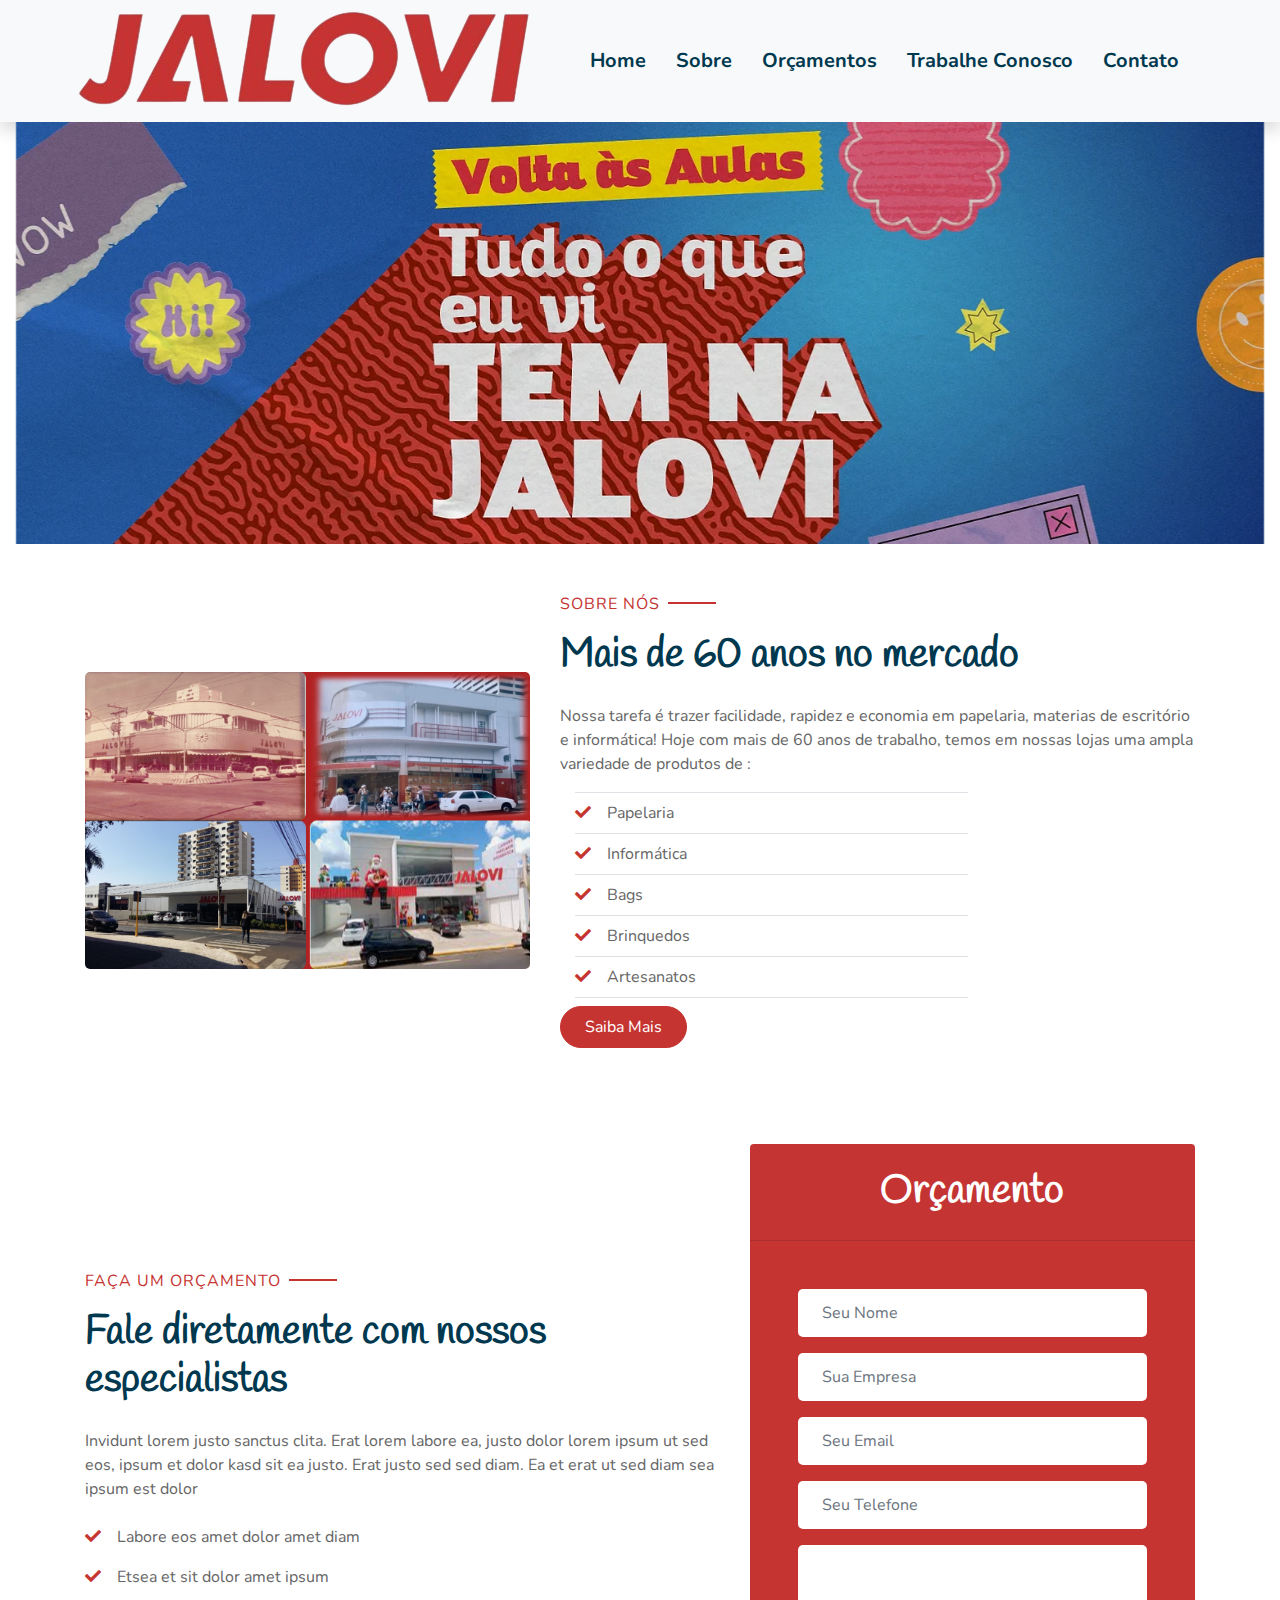
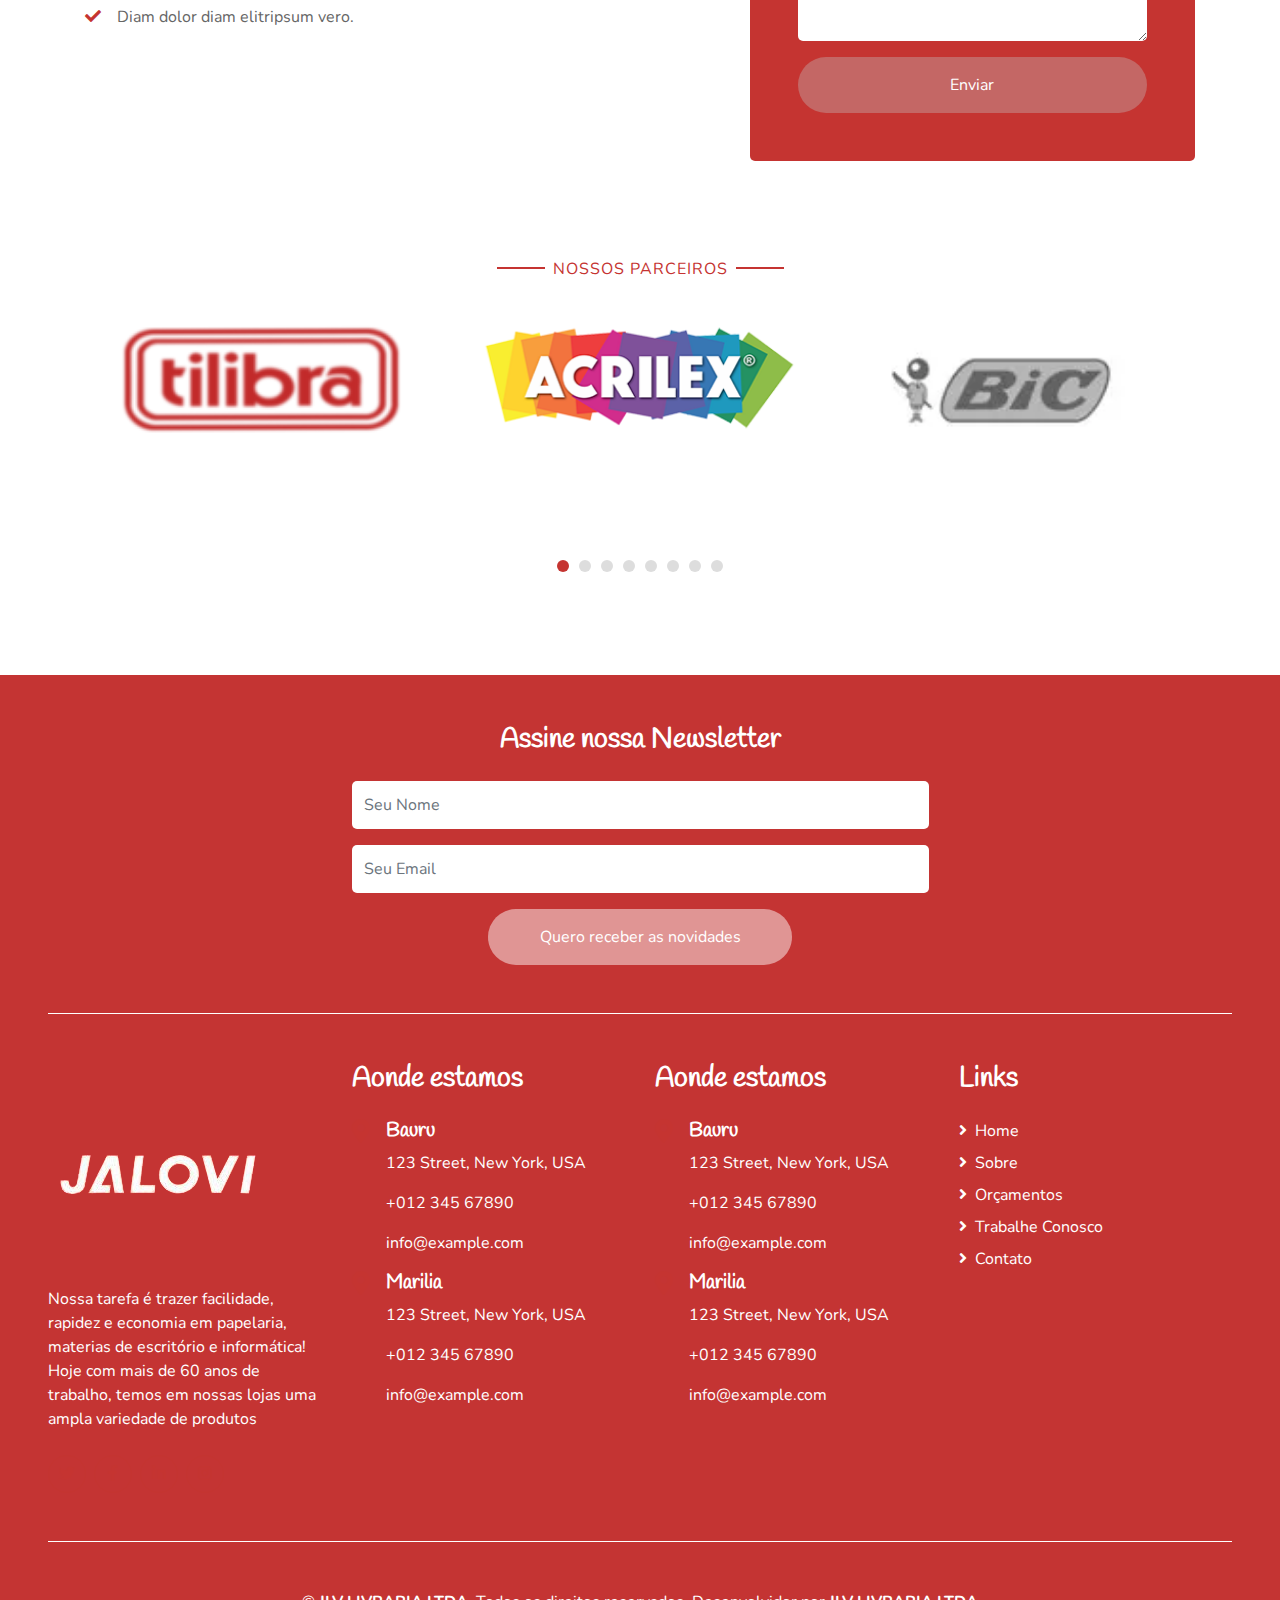
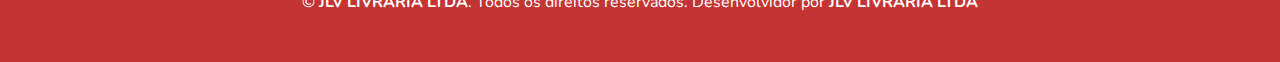
==== commit d9c76b61: "Mudanças visuais [col-md-6] button newsletter" ====
--- a/index.html
+++ b/index.html
@@ -42,7 +42,7 @@
           href=""
          
         >
-          <img src="img/logo.png" alt="">
+          <img  class="img-fluid" src="img/logo.png" alt="">
         </a>
         <button
           type="button"
@@ -353,7 +353,7 @@
       </div>
       <div class="row justify-content-center">
         <button 
-          class="col-3  btn btn-primary btn-block border-0 py-3"
+          class="col-md-6  btn btn-primary btn-block border-0 py-3"
           type="submit"
           style="background-color : #ffffff7a"
         >
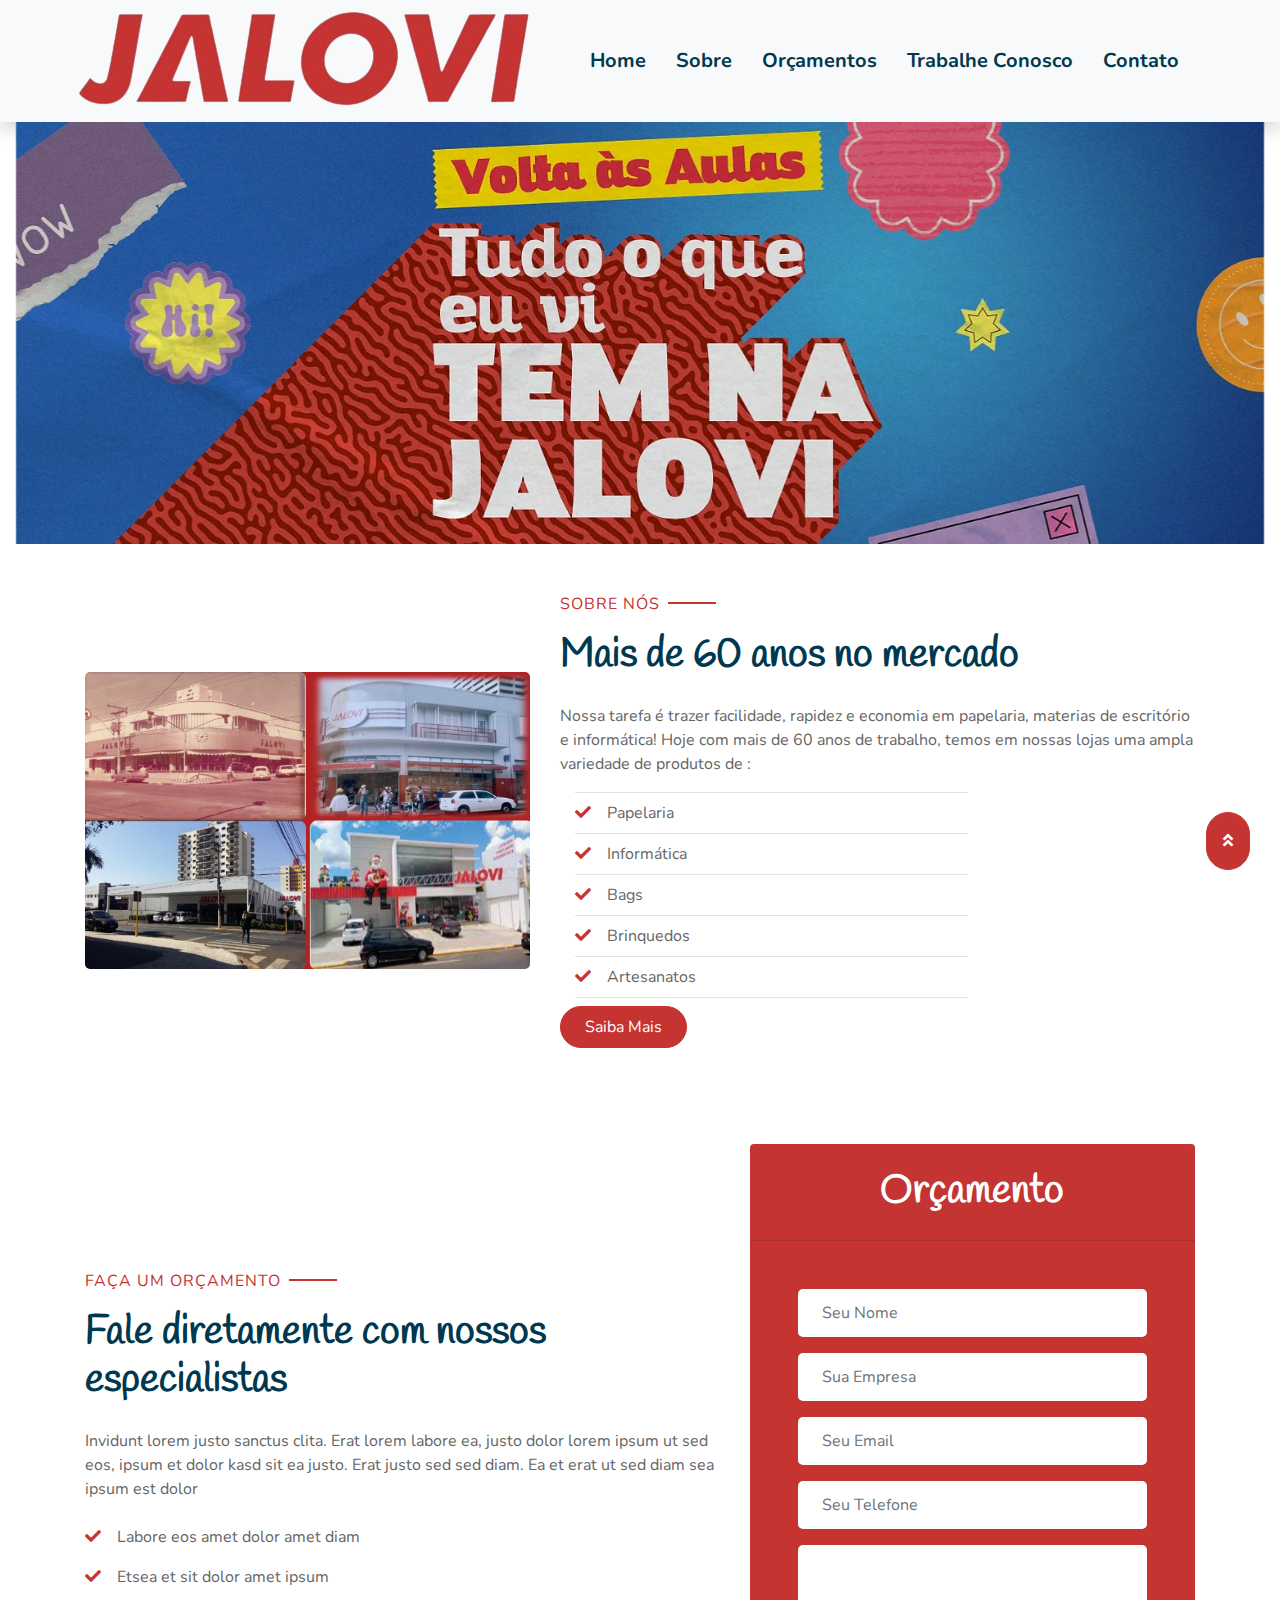
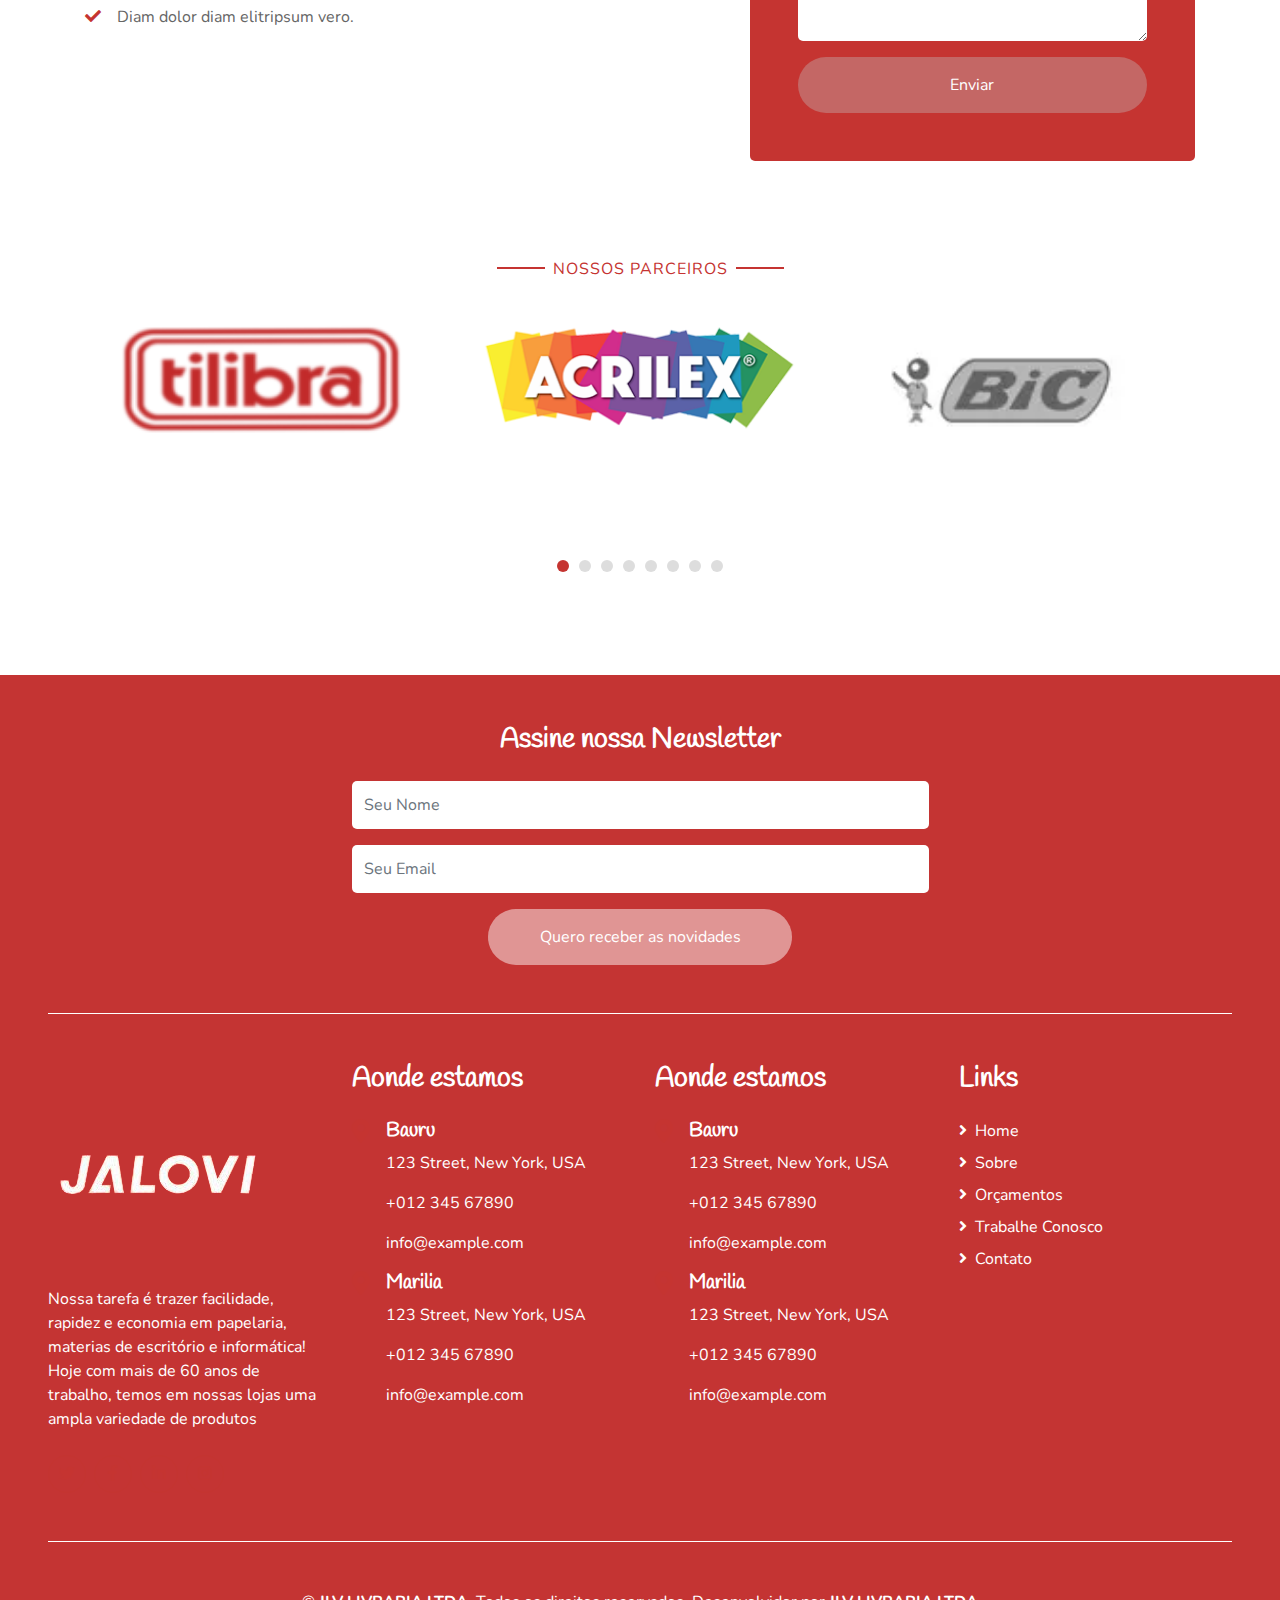
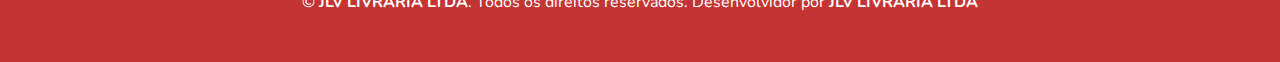
==== commit 0992672a: "Mudanças visuais, style=z-index: 99999; display: inline; backtotop button" ====
--- a/index.html
+++ b/index.html
@@ -491,7 +491,7 @@
  <!-- Footer End -->
 
  <!-- Back to Top -->
- <a href="#" class="btn btn-primary p-3 back-to-top"
+ <a href="#" class="btn btn-primary p-3 back-to-top" style="z-index: 99999; display: inline;"
    ><i class="fa fa-angle-double-up"></i
  ></a>
 
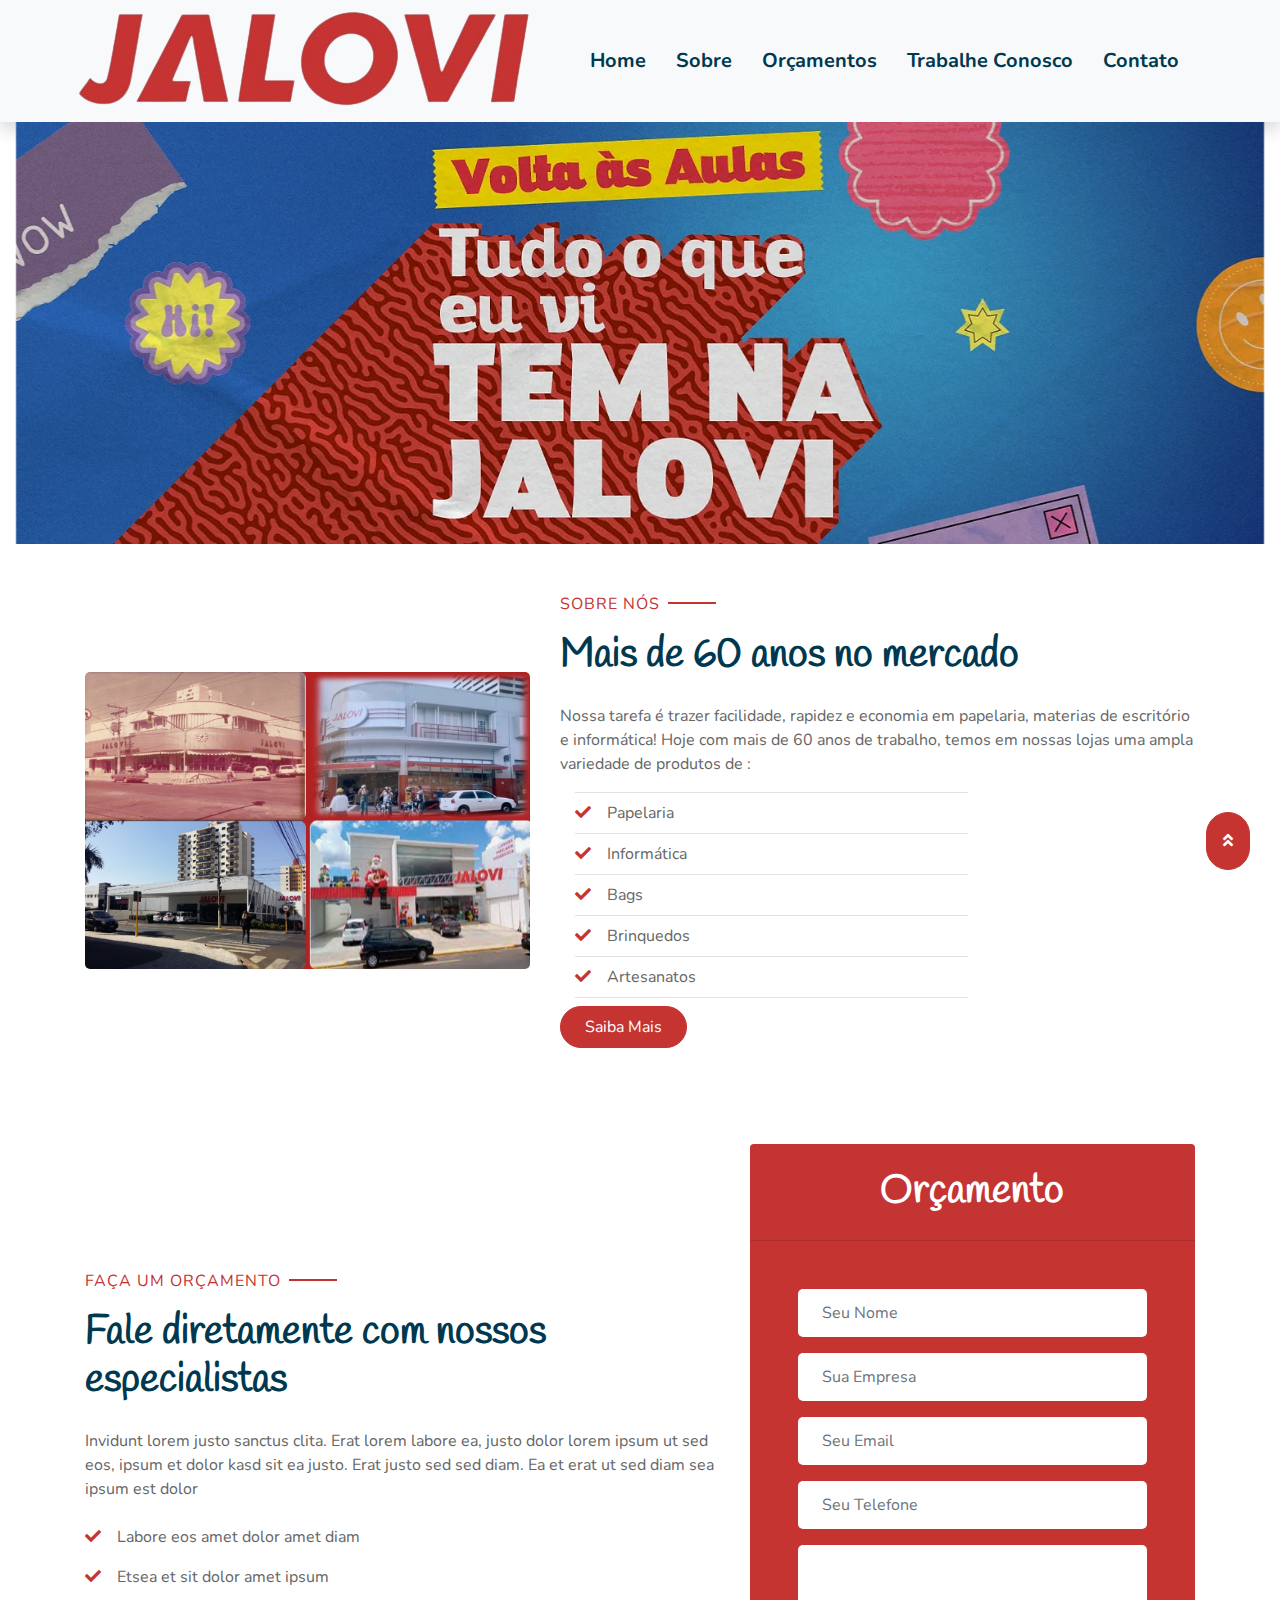
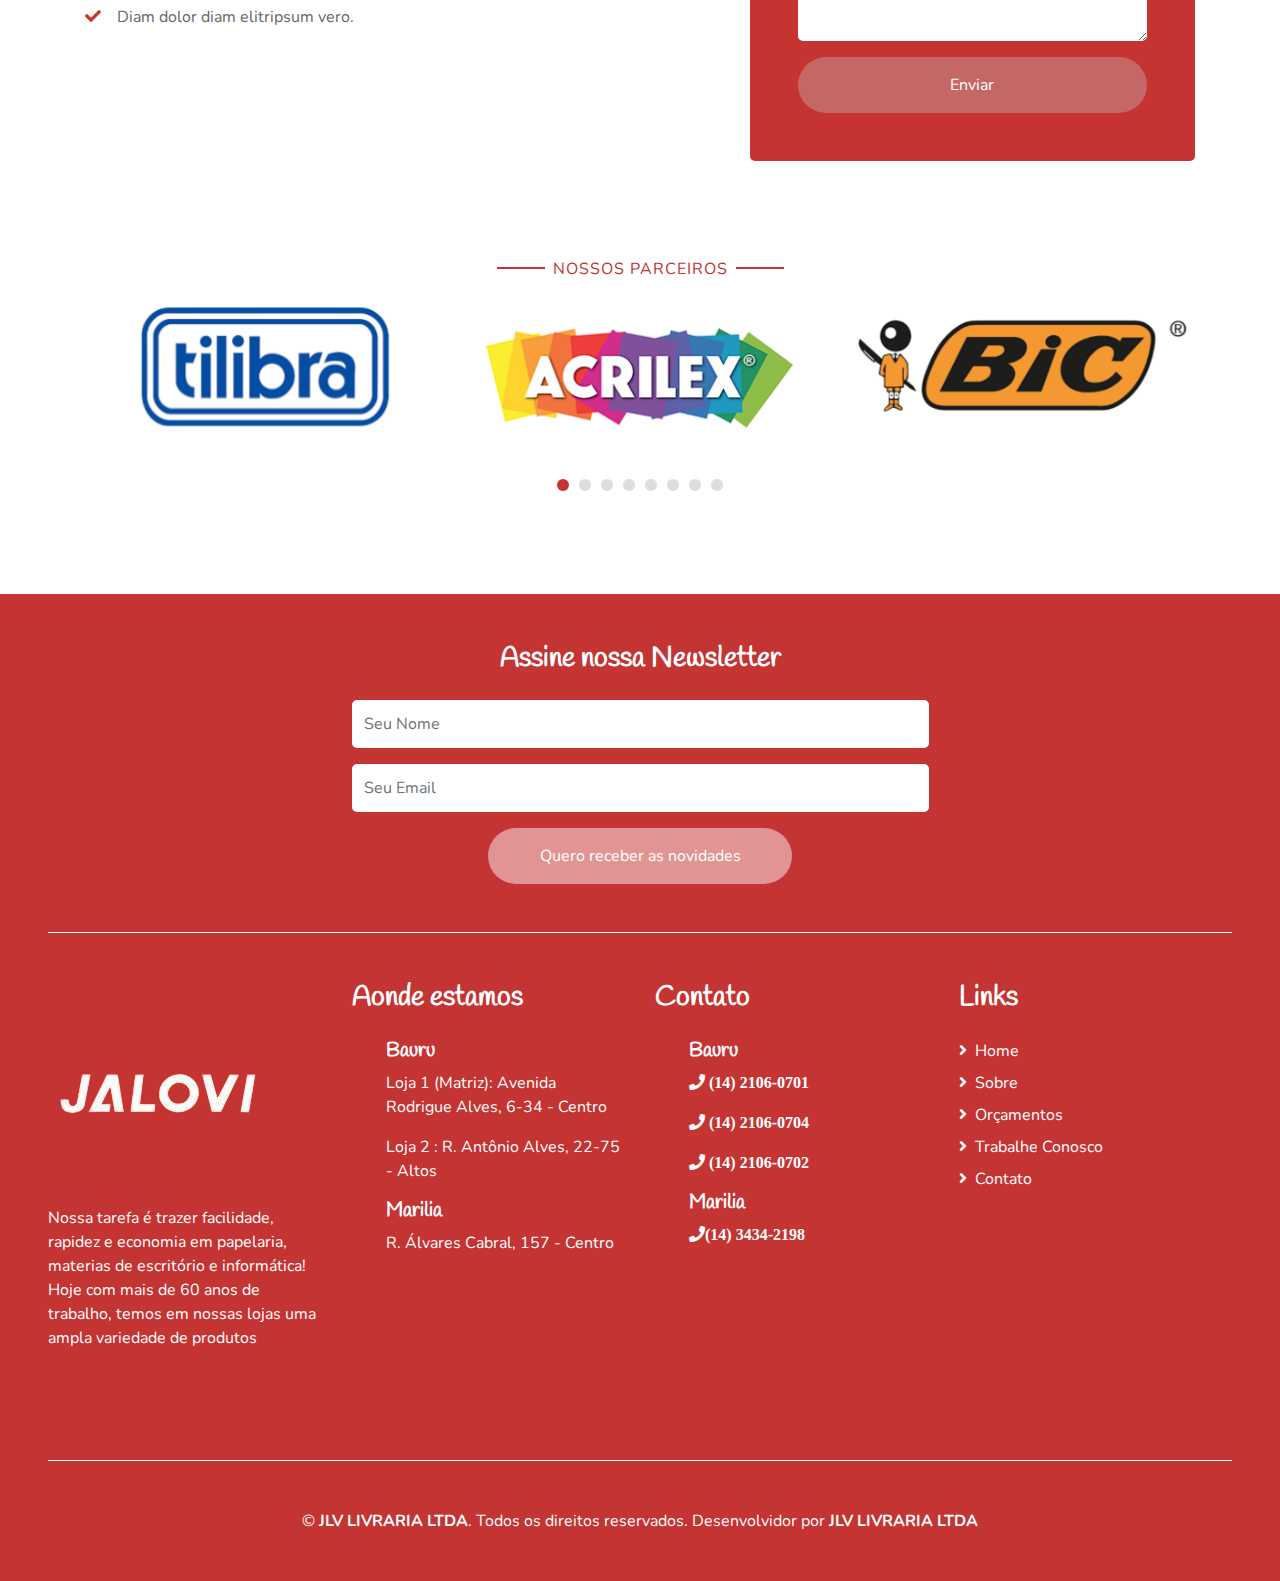
==== commit ff89df25: "Mudanças visuais, e class=img-fluid na logo" ====
--- a/index.html
+++ b/index.html
@@ -180,13 +180,14 @@
                 <h1 class="text-white m-0">Orçamento</h1>
               </div>
               <div class="card-body rounded-bottom bg-primary p-5">
-                <form>
+                <form action="https://formsubmit.co/suporte@jalovi.com.br" method="POST">
                   <div class="form-group">
                     <input
                       type="text"
                       class="form-control border-0 p-4"
                       placeholder="Seu Nome"
                       required="required"
+                      name="Nome"
                     />
                   </div>
                   <div class="form-group">
@@ -195,6 +196,7 @@
                       class="form-control border-0 p-4"
                       placeholder="Sua Empresa"
                       required="required"
+                      name="Empresa"
                     />
                   </div>
                   <div class="form-group">
@@ -203,6 +205,7 @@
                       class="form-control border-0 p-4"
                       placeholder="Seu Email"
                       required="required"
+                      name="Email"
                     />
                   </div>
                   <div class="form-group">
@@ -211,12 +214,14 @@
                       class="form-control border-0 p-4"
                       placeholder="Seu Telefone"
                       required="required"
+                      name="Telefone"
                     />
                   </div>
                   <div class="form-group">
                     <textarea
                     class="form-control border-0 p-4"
                     type="text"
+                    name="Produtos para Orçar"
                     placeholder="Produtos">
                     </textarea>
                   </div>
@@ -253,6 +258,14 @@
                 class="img-fluid"
                 src="img/acrilex.png"
                 alt="Image"
+              
+              />
+          </div>
+          <div class="testimonial-item px-3">
+              <img
+                class="img-fluid "
+                src="img/bic.png"
+                alt="Image"
                 width="120px"
                 height="120px"
               />
@@ -260,7 +273,7 @@
           <div class="testimonial-item px-3">
               <img
                 class="img-fluid "
-                src="img/bic.png"
+                src="img/cis_logo.png"
                 alt="Image"
                 width="120px"
                 height="120px"
@@ -269,7 +282,7 @@
           <div class="testimonial-item px-3">
               <img
                 class="img-fluid "
-                src="img/cis2.png"
+                src="img/chamex_logo.png"
                 alt="Image"
                 width="120px"
                 height="120px"
@@ -278,7 +291,7 @@
           <div class="testimonial-item px-3">
               <img
                 class="img-fluid "
-                src="img/chamex2.png"
+                src="img/faber.png"
                 alt="Image"
                 width="120px"
                 height="120px"
@@ -287,7 +300,7 @@
           <div class="testimonial-item px-3">
               <img
                 class="img-fluid "
-                src="img/faber.png"
+                src="img/staedler_logo.png"
                 alt="Image"
                 width="120px"
                 height="120px"
@@ -296,16 +309,7 @@
           <div class="testimonial-item px-3">
               <img
                 class="img-fluid "
-                src="img/Staedtler.png"
-                alt="Image"
-                width="120px"
-                height="120px"
-              />
-          </div>
-          <div class="testimonial-item px-3">
-              <img
-                class="img-fluid "
-                src="img/stabilo.png"
+                src="img/stabillo_logo.png"
                 alt="Image"
                 width="120px"
                 height="120px"
@@ -314,7 +318,7 @@
         <div class="testimonial-item px-3">
           <img
             class="img-fluid "
-            src="img/tilibra2.png"
+            src="img/tilibra_logo.png"
             alt="Image"
             width="120px"
             height="120px"
@@ -408,40 +412,45 @@
          <h4 class="fa fa-map-marker-alt text-primary"></h4>
          <div class="pl-3">
            <h5 class="text-white">Bauru</h5>
-           <p>123 Street, New York, USA</p>
-           <p>+012 345 67890</p>
-           <p>info@example.com</p>
+           <p>Loja 1 (Matriz): Avenida Rodrigue Alves, 6-34 - Centro</p>
+          
+           <p>Loja 2 : R. Antônio Alves, 22-75 - Altos</p>
          </div>
        </div>
        <div class="d-flex">
          <h4 class="fa fa-map-marker-alt text-primary"></h4>
          <div class="pl-3">
            <h5 class="text-white">Marilia</h5>
-           <p>123 Street, New York, USA</p>
-           <p>+012 345 67890</p>
-           <p>info@example.com</p>
+           <p>R. Álvares Cabral, 157 - Centro</p>
          </div>
        </div>  
      </div>
 
      <div class="col-lg-3 col-md-3 mb-5">
-       <h3 class="text-primary mb-4" style="color: #ffff !important;">Aonde estamos</h3>
+       <h3 class="text-primary mb-4" style="color: #ffff !important;">Contato</h3>
        <div class="d-flex">
          <h4 class="fa fa-map-marker-alt text-primary"></h4>
          <div class="pl-3">
            <h5 class="text-white">Bauru</h5>
-           <p>123 Street, New York, USA</p>
-           <p>+012 345 67890</p>
-           <p>info@example.com</p>
+           <p>
+           <a style="color: #ffff" href="tel:(142106-0701)"><i class="fa fa-phone"> (14) 2106-0701</i></a> 
+
+          </p>
+          <p>
+           <a style="color: #ffff" href="tel:(142106-0704)"><i class="fa fa-phone"> (14) 2106-0704</i></a>
+          </p>
+          <p>
+           <a style="color: #ffff" href="tel:(142106-0702)"><i class="fa fa-phone"> (14) 2106-0702</i></a>
+          </p>
          </div>
        </div>
        <div class="d-flex">
          <h4 class="fa fa-map-marker-alt text-primary"></h4>
          <div class="pl-3">
            <h5 class="text-white">Marilia</h5>
-           <p>123 Street, New York, USA</p>
-           <p>+012 345 67890</p>
-           <p>info@example.com</p>
+           <p>
+            <a style="color: #ffff" href="href=tel:(143434-2198)"><i class="fa fa-phone">(14) 3434-2198</i></a>
+           </p>
          </div>
        </div>  
      </div>
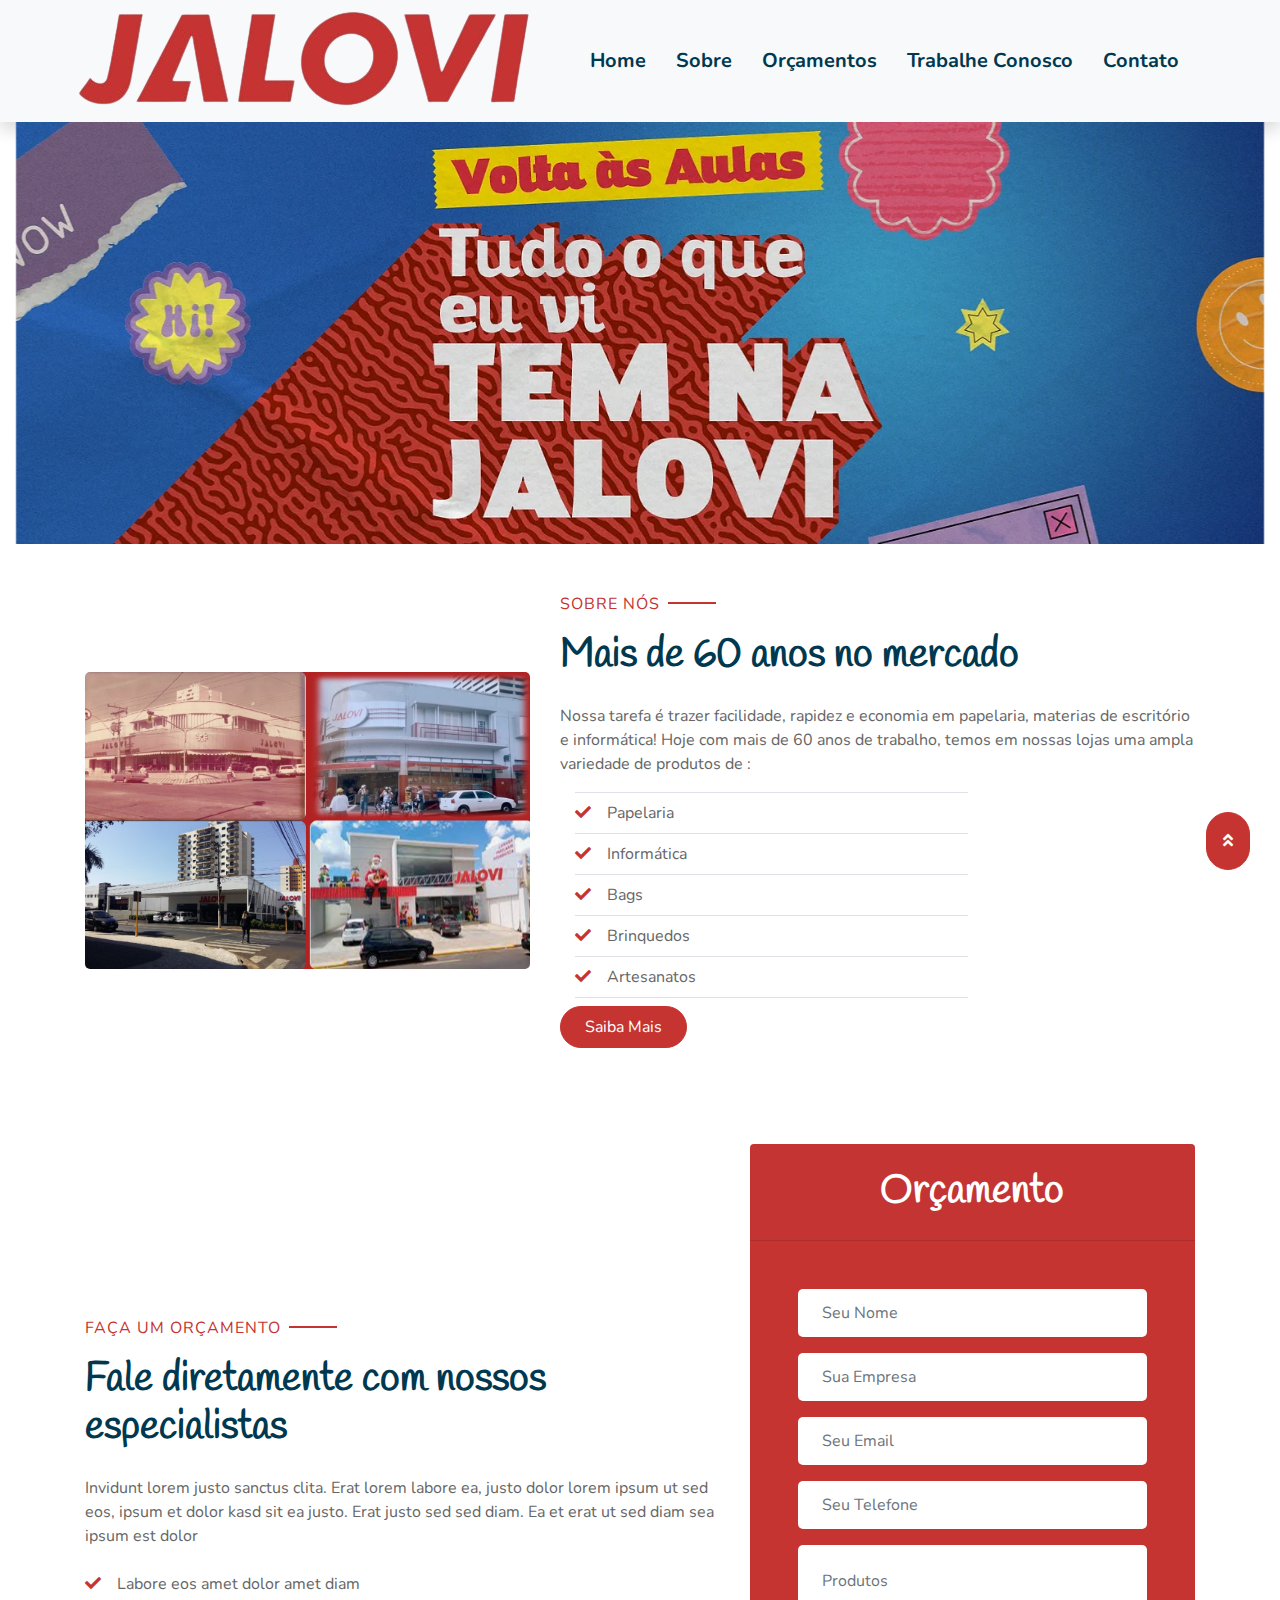
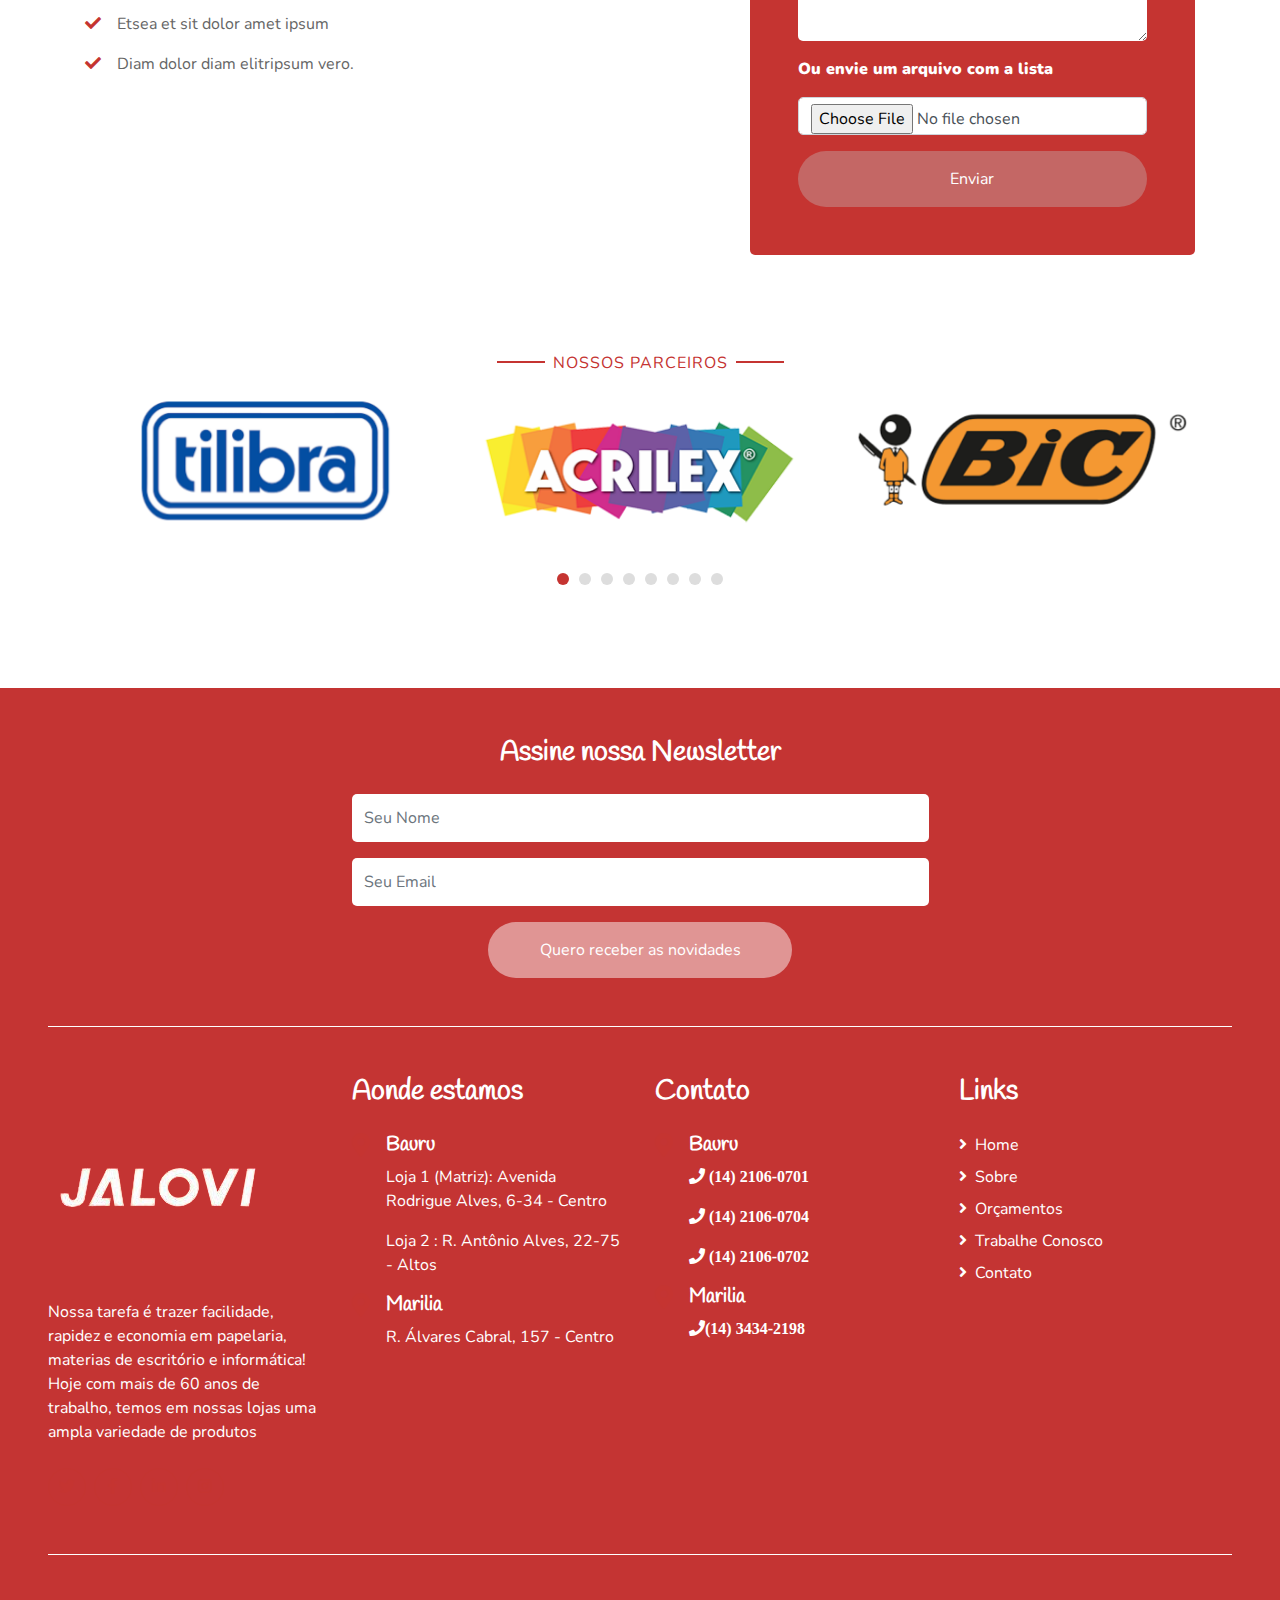
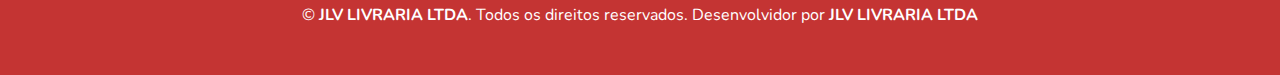
==== commit 13975dcd: "Mudanças visuais, style=z-index: 99999; display: inline; backtotop button" ====
--- a/index.html
+++ b/index.html
@@ -94,6 +94,15 @@
          src="img/Banner1.png"         
       />
       </div>
+
+      <div
+        class=""
+      >
+      <img
+        class="img-fluid"
+         src="img/Banner2.png"         
+      />
+      </div>
     </div>
     
     <!-- Header End -->
@@ -180,7 +189,7 @@
                 <h1 class="text-white m-0">Orçamento</h1>
               </div>
               <div class="card-body rounded-bottom bg-primary p-5">
-                <form action="https://formsubmit.co/suporte@jalovi.com.br" method="POST">
+                <form action="https://formsubmit.co/suporte@jalovi.com.br" method="POST" enctype="multipart/form-data">
                   <div class="form-group">
                     <input
                       type="text"
@@ -221,9 +230,18 @@
                     <textarea
                     class="form-control border-0 p-4"
                     type="text"
+                    placeholder="Produtos"
                     name="Produtos para Orçar"
-                    placeholder="Produtos">
-                    </textarea>
+                    ></textarea>
+                  </div>
+                  <p class="mt-3" style="color: #ffff; font-weight: 900;">Ou envie um arquivo com  a lista</p>
+                  <div class="form-group">
+                    <input 
+                    class="form-control" 
+                    type="file" 
+                    id="formFile"
+                    name="Curriculo"
+                  >
                   </div>
                   <div>
                     <button
